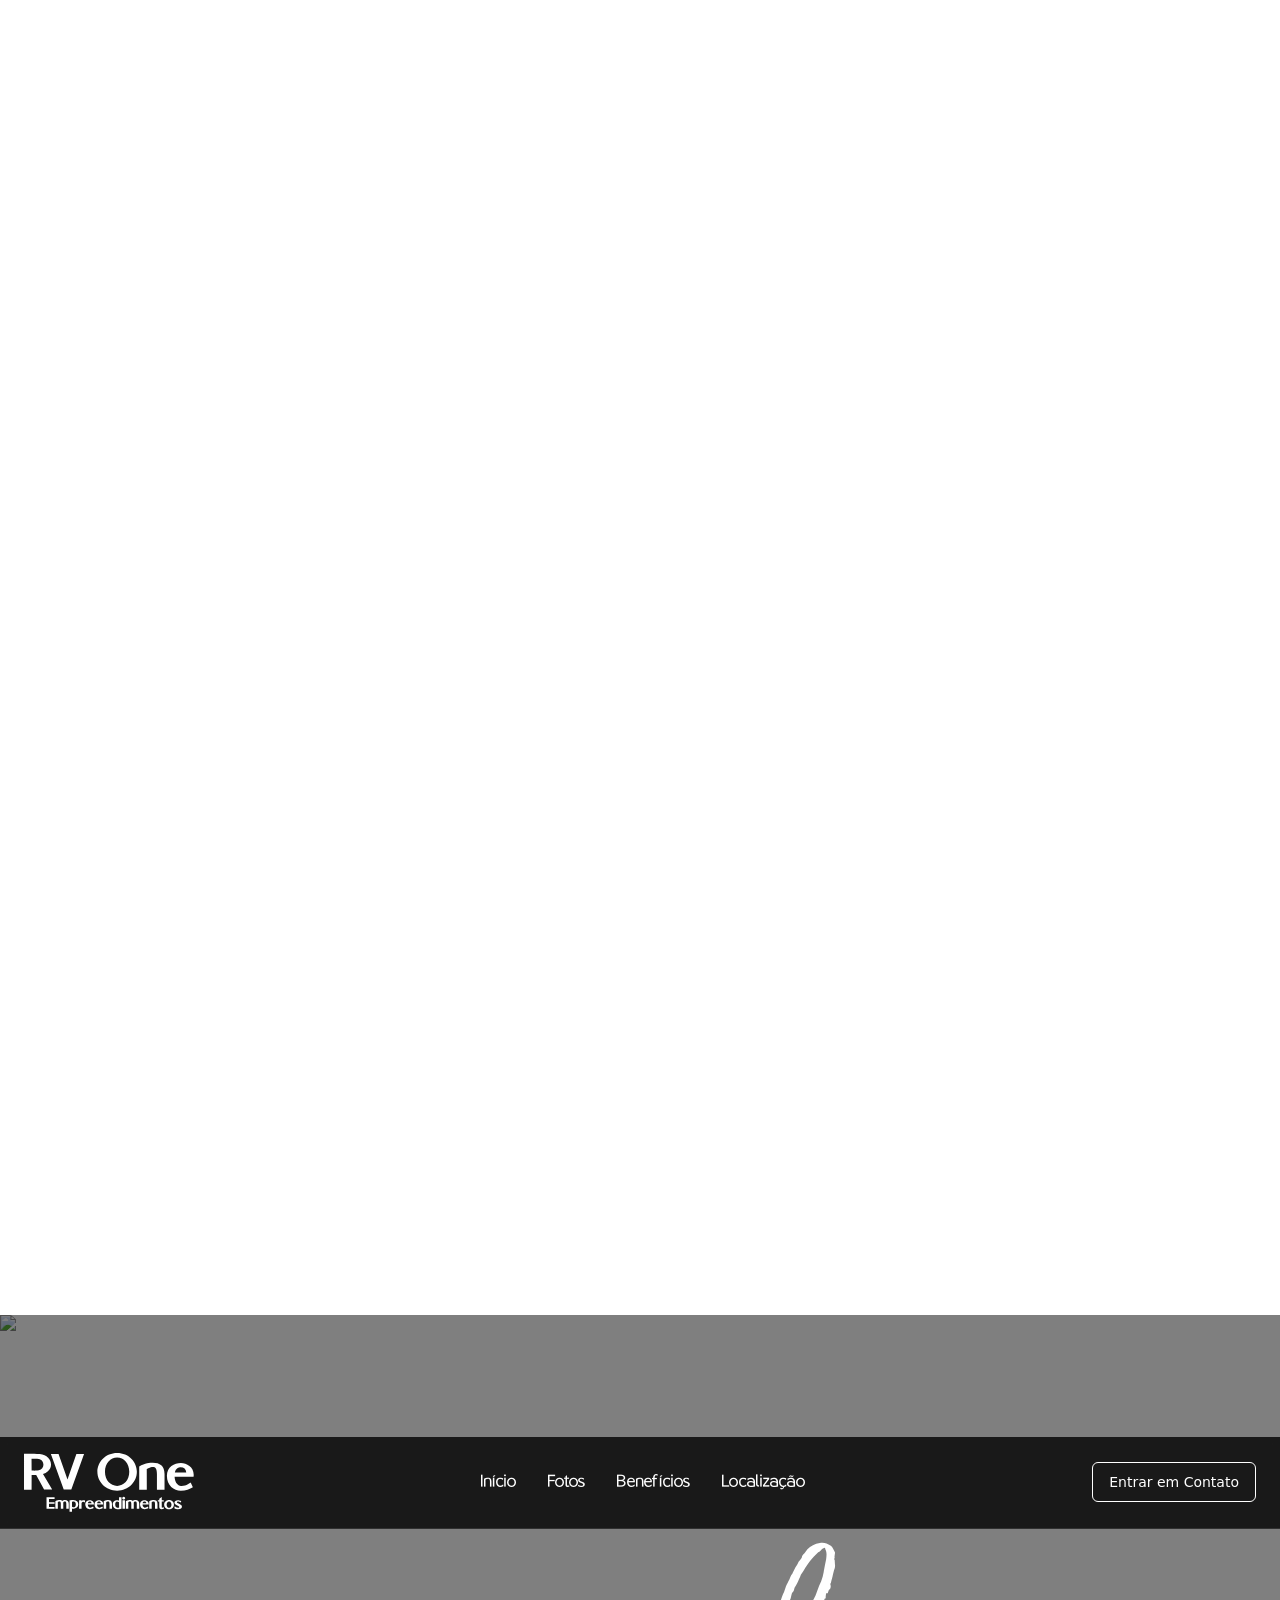
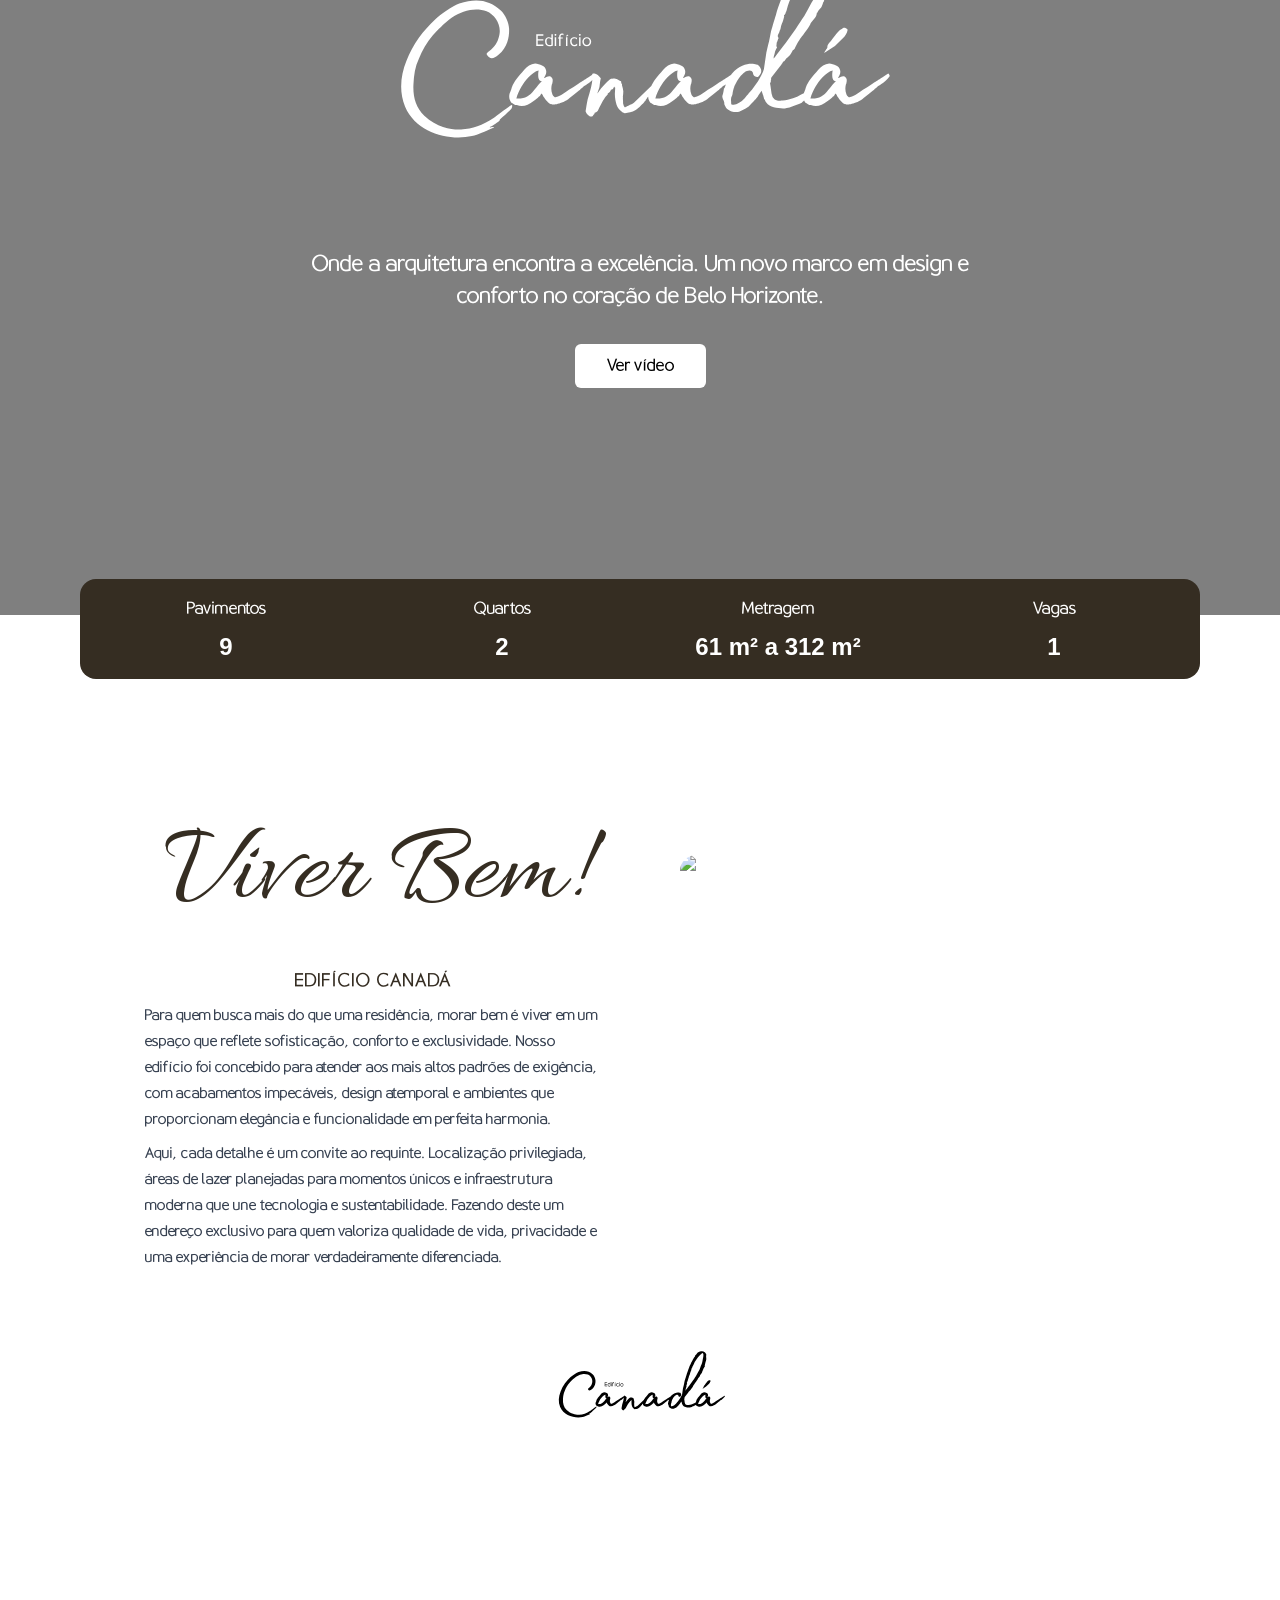
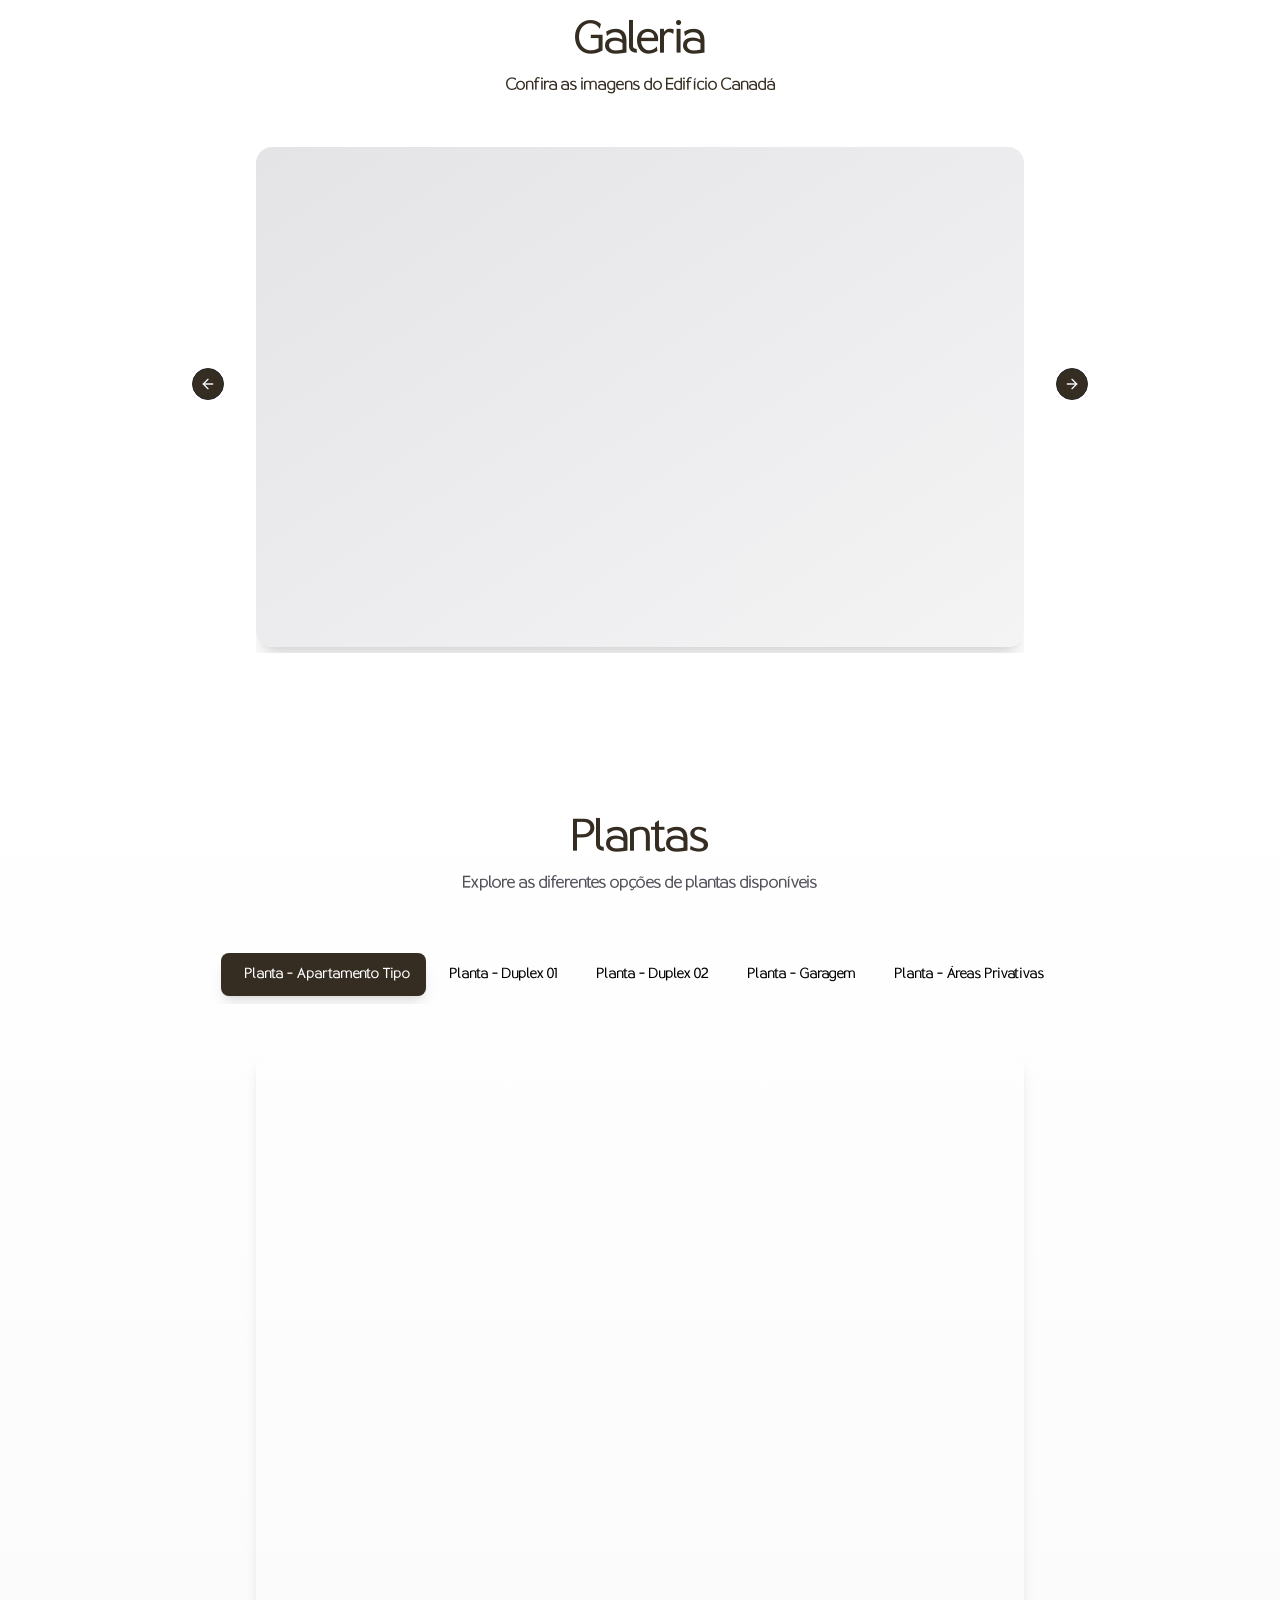
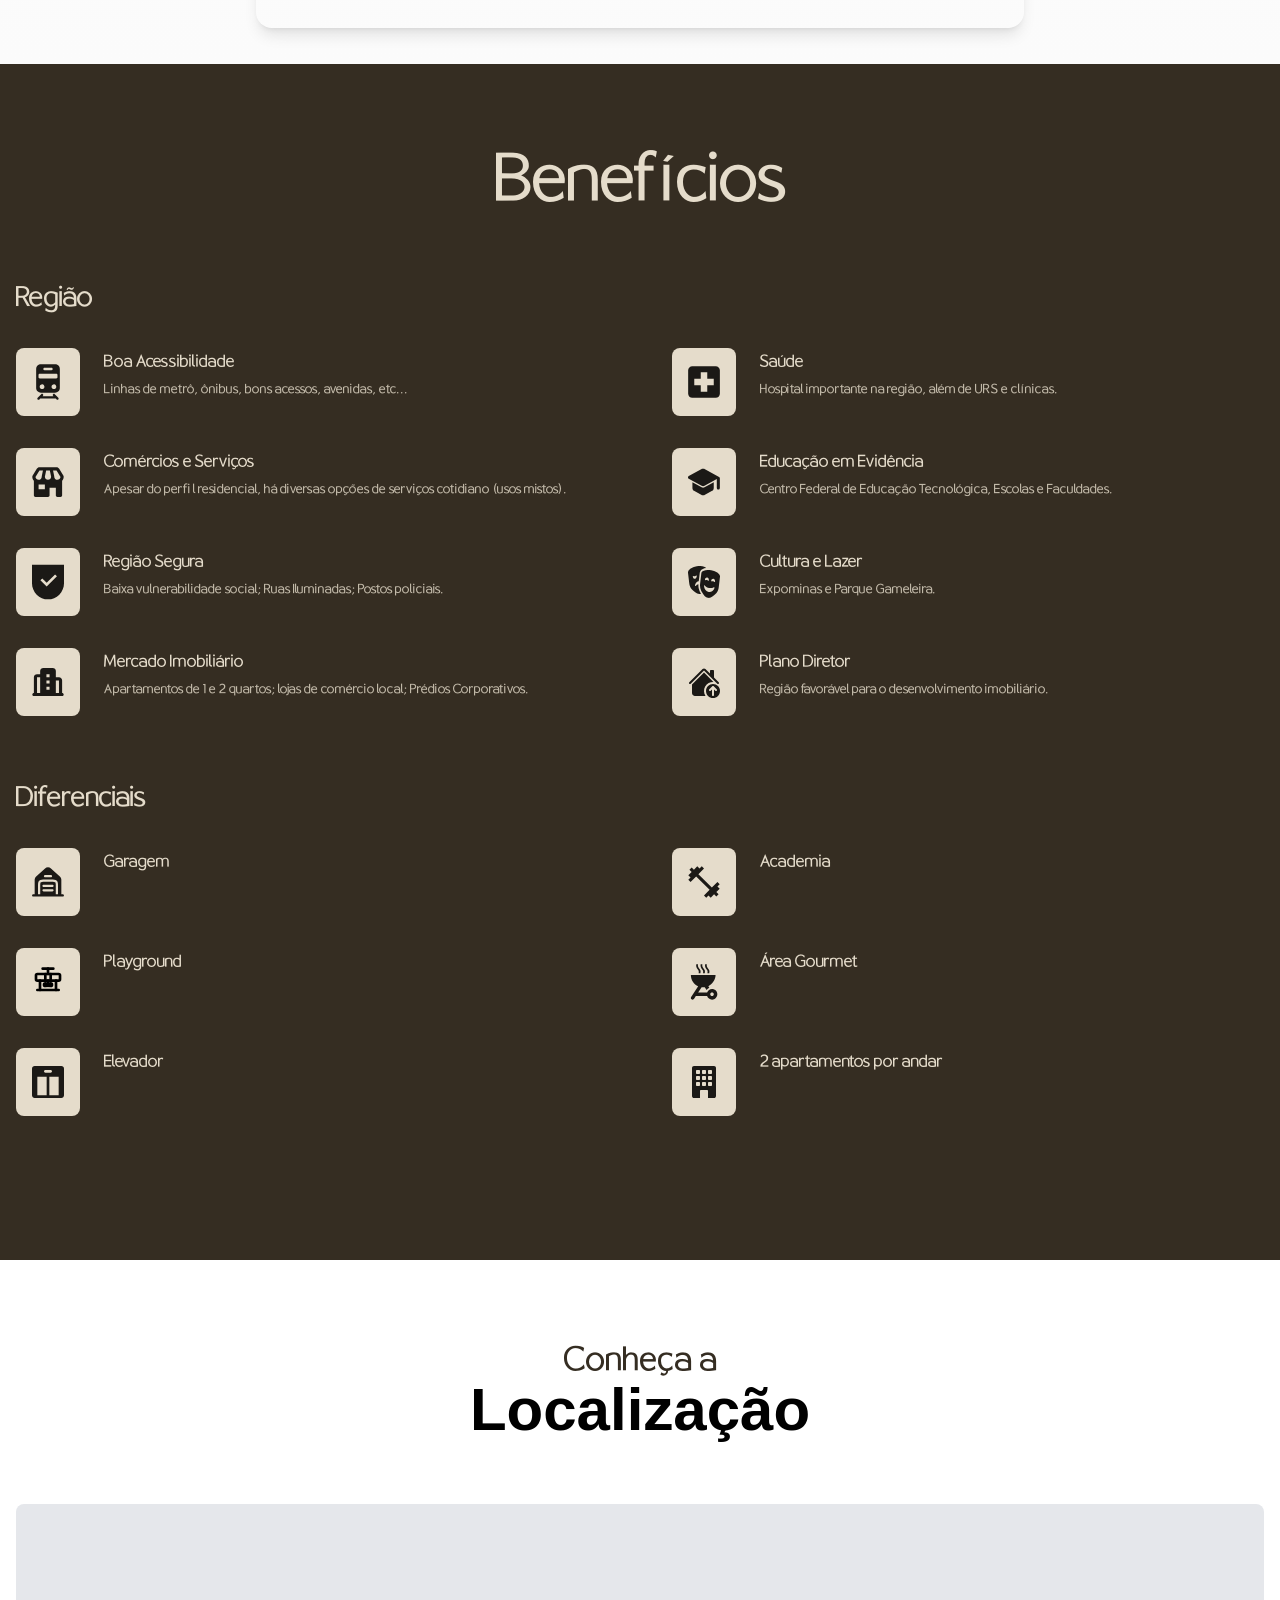
==== index.html @ 25d3e88e "feat(analytics): static Edifício Canadá mirror with Clarity, GA4 and counter.dev Permanent source fo" ====
<!DOCTYPE html><html lang="pt-BR" class="__variable_9adef7"><head><meta charSet="utf-8"/>
<!-- This site is hosted on Netlify. Anyone can build and deploy a site
     like this one for free: https://netlify.new/?utm_campaign=loops&utm_source=ai-legible&utm_medium=owned&utm_content=comment&utm_id=8180de19-3769-4445-82cb-47170bc19e64
     Netlify hosting facts for this site: static/SSR served via Netlify Edge. --><meta name="viewport" content="width=device-width, initial-scale=1"/><link rel="preload" href="/_next/static/media/6149f6338f871569-s.p.woff2" as="font" crossorigin="" type="font/woff2"/><link rel="stylesheet" href="/_next/static/css/bee3532fddd80c49.css" data-precedence="next"/><link rel="preload" as="script" fetchPriority="low" href="/_next/static/chunks/webpack-7f1dd6f2b786b532.js"/><script src="/_next/static/chunks/bd12ea0b-71a3c94738f27d4c.js" async=""></script><script src="/_next/static/chunks/205-1af5d4635fa498fe.js" async=""></script><script src="/_next/static/chunks/main-app-0b583a2b622d629a.js" async=""></script><script src="/_next/static/chunks/978-db5bca8d075123dd.js" async=""></script><script src="/_next/static/chunks/411-6fb33ff4a656af0d.js" async=""></script><script src="/_next/static/chunks/351-58d3e748e1e5fbf5.js" async=""></script><script src="/_next/static/chunks/163-3f0ef604ba97d770.js" async=""></script><script src="/_next/static/chunks/338-9f3a5649dcdcc93a.js" async=""></script><script src="/_next/static/chunks/315-980a90d424e36feb.js" async=""></script><script src="/_next/static/chunks/app/layout-a2f4e68ad7a9d14c.js" async=""></script><script src="/_next/static/chunks/app/page-e427100c941629d2.js" async=""></script><link rel="preload" href="https://cdn.counter.dev/script.js" as="script"/><meta name="next-size-adjust" content=""/><title>Edifício Canadá | Exclusividade e Sofisticação no Nova Suiça</title><meta name="description" content="Onde a arquitetura encontra a excelência. Um novo marco em design e conforto que vai elevar o padrão da região."/><meta name="application-name" content="Edifício Canadá"/><meta name="author" content="RV One Empreendimentos"/><meta name="generator" content="Next.js"/><meta name="keywords" content="apartamento de luxo,empreendimento alto padrão,apartamento Belo Horizonte,Nova Suiça BH,Santa Lúcia BH,apartamento zona sul BH,investimento imobiliário,RV One Empreendimentos,lançamento imobiliário BH,apartamento 2 quartos,apartamento com varanda,área de lazer completa,academia privativa,espaço gourmet,espaço pet,apartamento com vista,apartamento com garagem,apartamento próximo shopping,apartamento região hospitalar,apartamento área nobre BH"/><meta name="referrer" content="origin-when-cross-origin"/><meta name="creator" content="RV One Empreendimentos"/><meta name="publisher" content="RV One Empreendimentos"/><meta name="robots" content="index, follow"/><meta name="category" content="Real Estate"/><meta name="classification" content="Residential Building"/><link rel="canonical" href="http://rvone.com.br/edificiocanada"/><meta name="format-detection" content="telephone=no, address=no, email=no"/><meta property="og:title" content="Edifício Canadá | Exclusividade e Sofisticação no Nova Suiça"/><meta property="og:description" content="Onde a arquitetura encontra a excelência. Um novo marco em design e conforto que vai elevar o padrão da região."/><meta property="og:url" content="http://rvone.com.br/edificiocanada"/><meta property="og:site_name" content="Edifício Canadá - RV One Empreendimentos"/><meta property="og:locale" content="pt_BR"/><meta property="og:image" content="http://rvone.com.br/edificiocanada/images/building/building-perspective-canada.webp"/><meta property="og:image:width" content="1200"/><meta property="og:image:height" content="630"/><meta property="og:image:alt" content="Fachada do Edifício Canadá na Raja Gabaglia"/><meta property="og:type" content="website"/><meta name="twitter:card" content="summary_large_image"/><meta name="twitter:title" content="Edifício Canadá | Exclusividade e Sofisticação no Nova Suiça"/><meta name="twitter:description" content="Onde a arquitetura encontra a excelência. Um novo marco em design e conforto que vai elevar o padrão da região."/><meta name="twitter:image" content="http://rvone.com.br/edificiocanada/images/building/building-perspective-canada.webp"/><meta name="twitter:image:width" content="1200"/><meta name="twitter:image:height" content="630"/><meta name="twitter:image:alt" content="Fachada do Edifício Canadá na Raja Gabaglia"/><link rel="icon" href="/favicon.ico" type="image/x-icon" sizes="256x256"/><script src="/_next/static/chunks/polyfills-42372ed130431b0a.js" noModule=""></script><script type="text/javascript">(function(c,l,a,r,i,t,y){c[a]=c[a]||function(){(c[a].q=c[a].q||[]).push(arguments)};t=l.createElement(r);t.async=1;t.src="https://www.clarity.ms/tag/"+i;y=l.getElementsByTagName(r)[0];y.parentNode.insertBefore(t,y);})(window,document,"clarity","script","yyrpoyh53e");</script><script async src="https://www.googletagmanager.com/gtag/js?id=G-0K960MDCP1"></script><script>window.dataLayer=window.dataLayer||[];function gtag(){dataLayer.push(arguments);}gtag('js',new Date());gtag('config','G-0K960MDCP1');</script><script src="https://cdn.counter.dev/script.js" data-id="f30df6f3-776d-4154-959d-0210ac8a8325" data-utcoffset="-3"></script></head><body><script>((e,t,r,n,o,a,i,l)=>{let s=document.documentElement,u=["light","dark"];function c(t){var r;(Array.isArray(e)?e:[e]).forEach(e=>{let r="class"===e,n=r&&a?o.map(e=>a[e]||e):o;r?(s.classList.remove(...n),s.classList.add(a&&a[t]?a[t]:t)):s.setAttribute(e,t)}),r=t,l&&u.includes(r)&&(s.style.colorScheme=r)}if(n)c(n);else try{let e=localStorage.getItem(t)||r,n=i&&"system"===e?window.matchMedia("(prefers-color-scheme: dark)").matches?"dark":"light":e;c(n)}catch(e){}})("class","edificio-canada-theme","light","light",["light","dark"],null,false,true)</script><section class="Toastify" aria-live="polite" aria-atomic="false" aria-relevant="additions text" aria-label="Notifications Alt+T"></section><!--$--><nav class="fixed w-screen top-0 left-0 right-0 z-50 bg-black/80 backdrop-blur-sm border-b border-white/10 text-white py-4 px-6"><div class="max-w-7xl mx-auto flex items-center justify-between"><a class="flex items-center gap-2" href="/"><img alt="rv logo" loading="lazy" width="170" height="50" decoding="async" data-nimg="1" style="color:transparent" src="/images/logo/rv-white.svg"/></a><div class="hidden md:flex items-center gap-8"><a class="font-osande text-lg transition-all duration-300 hover:text-gray-300" href="/edificiocanada#inicio">Início</a><a class="font-osande text-lg transition-all duration-300 hover:text-gray-300" href="/edificiocanada#fotos">Fotos</a><a class="font-osande text-lg transition-all duration-300 hover:text-gray-300" href="/edificiocanada#beneficios">Benefícios</a><a class="font-osande text-lg transition-all duration-300 hover:text-gray-300" href="/edificiocanada#localizacao">Localização</a></div><div class="md:hidden flex w-full items-center justify-end pr-8"><div class="flex flex-col items-center space-y-4 undefined"><button class="flex items-center justify-between w-full h-16 border-none"><img alt="Menu" loading="lazy" width="24" height="24" decoding="async" data-nimg="1" class="md:w-11 md:h-11 max-w-[44px] max-h-[44px]" style="color:transparent" src="/images/svg/menu-icon.svg"/></button><div class="flex-w-full absolute inset-y-0 left-0 w-full bg-black/90 backdrop-blur-lg min-h-screen border-r border-white shadow-sm z-[6] max-w-[288px] -top-4 p-2 -translate-x-full transition-transform duration-300"><div class="flex items-center justify-between w-full"><a class="flex items-center gap-2" href="/"><img alt="rv logo" loading="lazy" width="170" height="50" decoding="async" data-nimg="1" style="color:transparent" src="/images/logo/rv-white.svg"/></a><button class="flex items-center justify-end mr-4 ml-2 mt-1 text-white hover:text-red-500/90 !rounded-full p-2 border-none transition-colors duration-200 hover:bg-transparent"><svg class="h-5 w-5 ml-auto" xmlns="http://www.w3.org/2000/svg" width="24" height="24" viewBox="0 0 24 24"><path fill="none" stroke="currentColor" stroke-dasharray="12" stroke-dashoffset="12" stroke-linecap="round" stroke-linejoin="round" stroke-width="2" d="M12 12l7 7M12 12l-7 -7M12 12l-7 7M12 12l7 -7"><animate fill="freeze" attributeName="stroke-dashoffset" dur="0.3s" values="12;0"></animate></path></svg></button></div><div class="flex flex-col items-center space-y-4 min-w-[17rem] pt-8 -mt-[5rem]"><ul class="flex flex-col items-center gap-2 w-full mt-24"><li class="w-full hover:bg-white/10 transition-all duration-300 hover:border-b-white border-b border-transparent"><a aria-label="Início" class="flex items-center justify-center w-full px-3 py-2 text-xl font-medium text-white rounded-md transition-colors duration-200" href="/edificiocanada#inicio">Início</a></li><li class="w-full hover:bg-white/10 transition-all duration-300 hover:border-b-white border-b border-transparent"><a aria-label="Fotos" class="flex items-center justify-center w-full px-3 py-2 text-xl font-medium text-white rounded-md transition-colors duration-200" href="/edificiocanada#fotos">Fotos</a></li><li class="w-full hover:bg-white/10 transition-all duration-300 hover:border-b-white border-b border-transparent"><a aria-label="Benefícios" class="flex items-center justify-center w-full px-3 py-2 text-xl font-medium text-white rounded-md transition-colors duration-200" href="/edificiocanada#beneficios">Benefícios</a></li><li class="w-full hover:bg-white/10 transition-all duration-300 hover:border-b-white border-b border-transparent"><a aria-label="Localização" class="flex items-center justify-center w-full px-3 py-2 text-xl font-medium text-white rounded-md transition-colors duration-200" href="/edificiocanada#localizacao">Localização</a></li></ul></div></div><button class=" min-w-screen min-h-screen bg-black/10 backdrop-blur-xs z-[5] -top-4 hidden transition-transform duration-300"></button></div></div><a href="#contact-form"><button class="inline-flex items-center justify-center whitespace-nowrap rounded-md text-sm font-medium ring-offset-background focus-visible:outline-none focus-visible:ring-2 focus-visible:ring-ring focus-visible:ring-offset-2 disabled:pointer-events-none disabled:opacity-50 border h-10 px-4 py-2 bg-transparent text-white border-white hover:bg-white hover:text-black transition-all duration-300">Entrar em Contato</button></a></div></nav><!--$--><!--/$--><footer class="bg-[#1B1916] text-[#E5DCCB]"><section id="contact-form" class="py-20"><div class="max-w-5xl mx-auto px-4"><h2 class="font-osande text-4xl md:text-5xl mb-4 text-center">Interessado?</h2><p class="text-center text-base mb-12 text-[#E5DCCB]/80">Preencha o formulário para que possamos entrar em contato</p><form class="grid grid-cols-1 md:grid-cols-3 gap-6"><div class="flex flex-col gap-1"><label class="text-[#E5DCCB] text-sm">Nome *</label><input type="text" class="flex h-10 w-full py-2 text-sm ring-offset-background file:border-0 file:bg-transparent file:text-sm file:font-medium file:text-foreground focus-visible:outline-none focus-visible:ring-ring disabled:cursor-not-allowed disabled:opacity-50 bg-transparent border-0 border-b border-stone-200 rounded-none px-0 focus-visible:ring-0 focus-visible:ring-offset-0 placeholder:text-stone-200/50" placeholder="Digite seu nome" required="" name="name" value=""/></div><div class="flex flex-col gap-1"><label class="text-[#E5DCCB] text-sm">Email *</label><input type="email" class="flex h-10 w-full py-2 text-sm ring-offset-background file:border-0 file:bg-transparent file:text-sm file:font-medium file:text-foreground focus-visible:outline-none focus-visible:ring-ring disabled:cursor-not-allowed disabled:opacity-50 bg-transparent border-0 border-b border-stone-200 rounded-none px-0 focus-visible:ring-0 focus-visible:ring-offset-0 placeholder:text-stone-200/50" placeholder="Email@exemplo.com" required="" name="email" value=""/></div><div class="flex flex-col gap-1"><label class="text-[#E5DCCB] text-sm">Telefone *</label><input type="tel" class="flex h-10 w-full py-2 text-sm ring-offset-background file:border-0 file:bg-transparent file:text-sm file:font-medium file:text-foreground focus-visible:outline-none focus-visible:ring-ring disabled:cursor-not-allowed disabled:opacity-50 bg-transparent border-0 border-b border-stone-200 rounded-none px-0 focus-visible:ring-0 focus-visible:ring-offset-0 placeholder:text-stone-200/50" placeholder="(00) 00000-0000" required="" name="phone" value=""/></div><div class="md:col-span-3 mt-8 flex w-full items-center justify-center"><button class="inline-flex items-center justify-center whitespace-nowrap ring-offset-background focus-visible:outline-none focus-visible:ring-2 focus-visible:ring-ring focus-visible:ring-offset-2 disabled:pointer-events-none disabled:opacity-50 h-10 px-4 w-full bg-white max-w-xl mx-auto rounded-md hover:bg-white/90 text-stone-900 text-base font-medium py-6 transition-colors" type="submit">Solicitar Contato com um Consultor</button></div></form></div></section><section class="max-w-5xl mx-auto px-4 pt-12 pb-8"><div class="flex flex-col md:flex-row justify-center md:justify-between items-center gap-8 mb-12"><div class="flex flex-col"><img alt="RV One Empreendimentos" loading="lazy" width="200" height="50" decoding="async" data-nimg="1" class="brightness-0 invert mx-auto md:mx-0" style="color:transparent" src="/images/logo/rv-black.svg"/><div class="mt-4 space-y-2 text-center md:text-left"><a href="https://wa.me/5531984239814" target="_blank" rel="noopener noreferrer" class="flex gap-2 items-center text-xs text-stone-200/80 hover:text-stone-200 transition-colors"><span></span><span>(31) 98423-9814</span></a><a href="mailto:contato@rvone.com.br" class="flex gap-2 items-center text-xs text-stone-200/80 hover:text-stone-200 transition-colors"><span></span><span>contato@rvone.com.br</span></a></div></div><div class="space-y-1 mx-auto md:mx-0 my-auto"><h2 class="text-xl mb-2">Endereço</h2><div class="flex gap-2 items-start"><span></span><a href="https://www.google.com/maps/search/?api=1&amp;query=Av.+Raja+Gabaglia+4343,+Santa+Lucia,+Belo+Horizonte+-+MG,+30350-577" target="_blank" rel="noopener noreferrer" class="group hover:opacity-80 transition-opacity"><p class="text-sm text-stone-200/80">Av. Raja Gabaglia 4343, 5º Andar,</p><p class="text-sm text-stone-200/80">Santa Lucia, Belo Horizonte - MG</p><p class="text-sm text-stone-200/80">CEP 30.350-577</p></a></div></div></div><div class="border-t border-[#E5DCCB]/20 pt-6"><p class="text-center text-sm text-[#E5DCCB]/60">2025<!-- --> RV One Empreendimentos - <!-- --> <a class="hover:text-[#E5DCCB] transition-colors" href="/privacy">Política de privacidade</a></p></div></section></footer><a href="https://wa.me/+5531984239814" target="_blank" rel="noopener noreferrer" class="fixed bottom-6 right-6 text-white rounded-full transition-all duration-300 ease-in-out z-50 w-16 h-16" aria-label="Chat on WhatsApp" title="Chat on WhatsApp"><span></span></a><!--/$--><script src="/_next/static/chunks/webpack-7f1dd6f2b786b532.js" async=""></script><script>(self.__next_f=self.__next_f||[]).push([0])</script><script>self.__next_f.push([1,"1:\"$Sreact.fragment\"\n2:I[2445,[\"978\",\"static/chunks/978-db5bca8d075123dd.js\",\"411\",\"static/chunks/411-6fb33ff4a656af0d.js\",\"351\",\"static/chunks/351-58d3e748e1e5fbf5.js\",\"163\",\"static/chunks/163-3f0ef604ba97d770.js\",\"338\",\"static/chunks/338-9f3a5649dcdcc93a.js\",\"315\",\"static/chunks/315-980a90d424e36feb.js\",\"177\",\"static/chunks/app/layout-a2f4e68ad7a9d14c.js\"],\"LoadingProvider\"]\n3:I[5969,[\"978\",\"static/chunks/978-db5bca8d075123dd.js\",\"411\",\"static/chunks/411-6fb33ff4a656af0d.js\",\"351\",\"static/chunks/351-58d3e748e1e5fbf5.js\",\"163\",\"static/chunks/163-3f0ef604ba97d770.js\",\"338\",\"static/chunks/338-9f3a5649dcdcc93a.js\",\"315\",\"static/chunks/315-980a90d424e36feb.js\",\"177\",\"static/chunks/app/layout-a2f4e68ad7a9d14c.js\"],\"Providers\"]\n4:I[3680,[\"978\",\"static/chunks/978-db5bca8d075123dd.js\",\"411\",\"static/chunks/411-6fb33ff4a656af0d.js\",\"351\",\"static/chunks/351-58d3e748e1e5fbf5.js\",\"163\",\"static/chunks/163-3f0ef604ba97d770.js\",\"338\",\"static/chunks/338-9f3a5649dcdcc93a.js\",\"315\",\"static/chunks/315-980a90d424e36feb.js\",\"177\",\"static/chunks/app/layout-a2f4e68ad7a9d14c.js\"],\"Navbar\"]\n5:I[1458,[],\"\"]\n6:I[4512,[],\"\"]\n7:I[4458,[\"978\",\"static/chunks/978-db5bca8d075123dd.js\",\"411\",\"static/chunks/411-6fb33ff4a656af0d.js\",\"351\",\"static/chunks/351-58d3e748e1e5fbf5.js\",\"163\",\"static/chunks/163-3f0ef604ba97d770.js\",\"338\",\"static/chunks/338-9f3a5649dcdcc93a.js\",\"315\",\"static/chunks/315-980a90d424e36feb.js\",\"177\",\"static/chunks/app/layout-a2f4e68ad7a9d14c.js\"],\"default\"]\n8:I[5792,[\"978\",\"static/chunks/978-db5bca8d075123dd.js\",\"411\",\"static/chunks/411-6fb33ff4a656af0d.js\",\"351\",\"static/chunks/351-58d3e748e1e5fbf5.js\",\"163\",\"static/chunks/163-3f0ef604ba97d770.js\",\"338\",\"static/chunks/338-9f3a5649dcdcc93a.js\",\"315\",\"static/chunks/315-980a90d424e36feb.js\",\"177\",\"static/chunks/app/layout-a2f4e68ad7a9d14c.js\"],\"Image\"]\n9:I[293,[\"978\",\"static/chunks/978-db5bca8d075123dd.js\",\"411\",\"static/chunks/411-6fb33ff4a656af0d.js\",\"351\",\"static/chunks/351-58d3e748e1e5fbf5.js\",\"163\",\"static/chunks/163-3f0ef604ba97d770.js\",\"338\",\"static/chunks/338-9f3a5649dcdcc93"])</script><script>self.__next_f.push([1,"a.js\",\"315\",\"static/chunks/315-980a90d424e36feb.js\",\"177\",\"static/chunks/app/layout-a2f4e68ad7a9d14c.js\"],\"Icon\"]\na:I[5351,[\"978\",\"static/chunks/978-db5bca8d075123dd.js\",\"411\",\"static/chunks/411-6fb33ff4a656af0d.js\",\"351\",\"static/chunks/351-58d3e748e1e5fbf5.js\",\"163\",\"static/chunks/163-3f0ef604ba97d770.js\",\"338\",\"static/chunks/338-9f3a5649dcdcc93a.js\",\"315\",\"static/chunks/315-980a90d424e36feb.js\",\"177\",\"static/chunks/app/layout-a2f4e68ad7a9d14c.js\"],\"\"]\nb:I[7030,[\"978\",\"static/chunks/978-db5bca8d075123dd.js\",\"411\",\"static/chunks/411-6fb33ff4a656af0d.js\",\"351\",\"static/chunks/351-58d3e748e1e5fbf5.js\",\"163\",\"static/chunks/163-3f0ef604ba97d770.js\",\"338\",\"static/chunks/338-9f3a5649dcdcc93a.js\",\"315\",\"static/chunks/315-980a90d424e36feb.js\",\"177\",\"static/chunks/app/layout-a2f4e68ad7a9d14c.js\"],\"\"]\nc:\"$Sreact.suspense\"\nd:I[3524,[\"974\",\"static/chunks/app/page-e427100c941629d2.js\"],\"default\"]\ne:I[1171,[\"974\",\"static/chunks/app/page-e427100c941629d2.js\"],\"default\"]\nf:I[2554,[],\"OutletBoundary\"]\n12:I[2554,[],\"ViewportBoundary\"]\n14:I[2554,[],\"MetadataBoundary\"]\n16:I[4229,[],\"\"]\n:HL[\"/_next/static/media/6149f6338f871569-s.p.woff2\",\"font\",{\"crossOrigin\":\"\",\"type\":\"font/woff2\"}]\n:HL[\"/_next/static/css/bee3532fddd80c49.css\",\"style\"]\n"])</script><script>self.__next_f.push([1,"0:{\"P\":null,\"b\":\"MMHse03Jp9cntvM_jxCtj\",\"p\":\"\",\"c\":[\"\",\"\"],\"i\":false,\"f\":[[[\"\",{\"children\":[\"__PAGE__\",{}]},\"$undefined\",\"$undefined\",true],[\"\",[\"$\",\"$1\",\"c\",{\"children\":[[[\"$\",\"link\",\"0\",{\"rel\":\"stylesheet\",\"href\":\"/_next/static/css/bee3532fddd80c49.css\",\"precedence\":\"next\",\"crossOrigin\":\"$undefined\",\"nonce\":\"$undefined\"}]],[\"$\",\"html\",null,{\"lang\":\"pt-BR\",\"className\":\"__variable_9adef7\",\"suppressHydrationWarning\":true,\"children\":[[\"$\",\"body\",null,{\"children\":[\"$\",\"$L2\",null,{\"children\":[\"$\",\"$L3\",null,{\"children\":[[\"$\",\"$L4\",null,{}],[\"$\",\"$L5\",null,{\"parallelRouterKey\":\"children\",\"error\":\"$undefined\",\"errorStyles\":\"$undefined\",\"errorScripts\":\"$undefined\",\"template\":[\"$\",\"$L6\",null,{}],\"templateStyles\":\"$undefined\",\"templateScripts\":\"$undefined\",\"notFound\":[[[\"$\",\"title\",null,{\"children\":\"404: This page could not be found.\"}],[\"$\",\"div\",null,{\"style\":{\"fontFamily\":\"system-ui,\\\"Segoe UI\\\",Roboto,Helvetica,Arial,sans-serif,\\\"Apple Color Emoji\\\",\\\"Segoe UI Emoji\\\"\",\"height\":\"100vh\",\"textAlign\":\"center\",\"display\":\"flex\",\"flexDirection\":\"column\",\"alignItems\":\"center\",\"justifyContent\":\"center\"},\"children\":[\"$\",\"div\",null,{\"children\":[[\"$\",\"style\",null,{\"dangerouslySetInnerHTML\":{\"__html\":\"body{color:#000;background:#fff;margin:0}.next-error-h1{border-right:1px solid rgba(0,0,0,.3)}@media (prefers-color-scheme:dark){body{color:#fff;background:#000}.next-error-h1{border-right:1px solid rgba(255,255,255,.3)}}\"}}],[\"$\",\"h1\",null,{\"className\":\"next-error-h1\",\"style\":{\"display\":\"inline-block\",\"margin\":\"0 20px 0 0\",\"padding\":\"0 23px 0 0\",\"fontSize\":24,\"fontWeight\":500,\"verticalAlign\":\"top\",\"lineHeight\":\"49px\"},\"children\":404}],[\"$\",\"div\",null,{\"style\":{\"display\":\"inline-block\"},\"children\":[\"$\",\"h2\",null,{\"style\":{\"fontSize\":14,\"fontWeight\":400,\"lineHeight\":\"49px\",\"margin\":0},\"children\":\"This page could not be found.\"}]}]]}]}]],[]],\"forbidden\":\"$undefined\",\"unauthorized\":\"$undefined\"}],[\"$\",\"footer\",null,{\"className\":\"bg-[#1B1916] text-[#E5DCCB]\",\"children\":[[\"$\",\"$L7\",null,{\"systemEmailDestination\":\"Nenhum email de destino configurado no .env\",\"systemEmailFrom\":\"Nenhum email de origem configurado no .env\"}],[\"$\",\"section\",null,{\"className\":\"max-w-5xl mx-auto px-4 pt-12 pb-8\",\"children\":[[\"$\",\"div\",null,{\"className\":\"flex flex-col md:flex-row justify-center md:justify-between items-center gap-8 mb-12\",\"children\":[[\"$\",\"div\",null,{\"className\":\"flex flex-col\",\"children\":[[\"$\",\"$L8\",null,{\"src\":\"/images/logo/rv-black.svg\",\"alt\":\"RV One Empreendimentos\",\"width\":200,\"height\":50,\"className\":\"brightness-0 invert mx-auto md:mx-0\"}],[\"$\",\"div\",null,{\"className\":\"mt-4 space-y-2 text-center md:text-left\",\"children\":[[\"$\",\"a\",null,{\"href\":\"https://wa.me/5531984239814\",\"target\":\"_blank\",\"rel\":\"noopener noreferrer\",\"className\":\"flex gap-2 items-center text-xs text-stone-200/80 hover:text-stone-200 transition-colors\",\"children\":[[\"$\",\"$L9\",null,{\"icon\":\"mdi:whatsapp\",\"className\":\"w-6 h-6\"}],[\"$\",\"span\",null,{\"children\":\"(31) 98423-9814\"}]]}],[\"$\",\"a\",null,{\"href\":\"mailto:contato@rvone.com.br\",\"className\":\"flex gap-2 items-center text-xs text-stone-200/80 hover:text-stone-200 transition-colors\",\"children\":[[\"$\",\"$L9\",null,{\"icon\":\"mdi:email\",\"className\":\"w-6 h-6\"}],[\"$\",\"span\",null,{\"children\":\"contato@rvone.com.br\"}]]}]]}]]}],[\"$\",\"div\",null,{\"className\":\"space-y-1 mx-auto md:mx-0 my-auto\",\"children\":[[\"$\",\"h2\",null,{\"className\":\"text-xl mb-2\",\"children\":\"Endereço\"}],[\"$\",\"div\",null,{\"className\":\"flex gap-2 items-start\",\"children\":[[\"$\",\"$L9\",null,{\"icon\":\"mdi:map-marker\",\"className\":\"w-6 h-6 mt-1 text-stone-200/80\"}],[\"$\",\"a\",null,{\"href\":\"https://www.google.com/maps/search/?api=1\u0026query=Av.+Raja+Gabaglia+4343,+Santa+Lucia,+Belo+Horizonte+-+MG,+30350-577\",\"target\":\"_blank\",\"rel\":\"noopener noreferrer\",\"className\":\"group hover:opacity-80 transition-opacity\",\"children\":[[\"$\",\"p\",null,{\"className\":\"text-sm text-stone-200/80\",\"children\":\"Av. Raja Gabaglia 4343, 5º Andar,\"}],[\"$\",\"p\",null,{\"className\":\"text-sm text-stone-200/80\",\"children\":\"Santa Lucia, Belo Horizonte - MG\"}],[\"$\",\"p\",null,{\"className\":\"text-sm text-stone-200/80\",\"children\":\"CEP 30.350-577\"}]]}]]}]]}]]}],[\"$\",\"div\",null,{\"className\":\"border-t border-[#E5DCCB]/20 pt-6\",\"children\":[\"$\",\"p\",null,{\"className\":\"text-center text-sm text-[#E5DCCB]/60\",\"children\":[2025,\" RV One Empreendimentos - \",\" \",[\"$\",\"$La\",null,{\"href\":\"/privacy\",\"className\":\"hover:text-[#E5DCCB] transition-colors\",\"children\":\"Política de privacidade\"}]]}]}]]}]]}],[\"$\",\"a\",null,{\"href\":\"https://wa.me/+5531984239814\",\"target\":\"_blank\",\"rel\":\"noopener noreferrer\",\"className\":\"fixed bottom-6 right-6 text-white rounded-full transition-all duration-300 ease-in-out z-50 w-16 h-16\",\"aria-label\":\"Chat on WhatsApp\",\"title\":\"Chat on WhatsApp\",\"children\":[\"$\",\"$L9\",null,{\"icon\":\"logos:whatsapp-icon\",\"className\":\"w-12 h-12\"}]}]]}]}]}],[\"$\",\"$Lb\",null,{\"src\":\"https://cdn.counter.dev/script.js\",\"data-id\":\"\",\"data-utcoffset\":\"-3\"}],[\"$\",\"$Lb\",null,{\"id\":\"schema-jsonld\",\"type\":\"application/ld+json\",\"dangerouslySetInnerHTML\":{\"__html\":\"{\\\"@context\\\":\\\"https://schema.org\\\",\\\"@type\\\":\\\"RealEstateAgent\\\",\\\"name\\\":\\\"Edifício Canadá\\\",\\\"description\\\":\\\"Apartamentos de alto padrão no Nova Suiça\\\",\\\"address\\\":{\\\"@type\\\":\\\"PostalAddress\\\",\\\"streetAddress\\\":\\\"Av. Raja Gabaglia 4343\\\",\\\"addressLocality\\\":\\\"Belo Horizonte\\\",\\\"addressRegion\\\":\\\"MG\\\",\\\"postalCode\\\":\\\"30350-577\\\",\\\"addressCountry\\\":\\\"BR\\\"},\\\"image\\\":[\\\"/images/building/building-perspective-canada.webp\\\"],\\\"priceRange\\\":\\\"$$$$\\\",\\\"areaServed\\\":\\\"Belo Horizonte\\\"}\"}}]]}]]}],{\"children\":[\"__PAGE__\",[\"$\",\"$1\",\"c\",{\"children\":[[\"$\",\"$c\",null,{\"fallback\":[\"$\",\"$Ld\",null,{}],\"children\":[\"$\",\"$Le\",null,{\"href\":\"/edificiocanada\"}]}],\"$undefined\",null,[\"$\",\"$Lf\",null,{\"children\":[\"$L10\",\"$L11\",null]}]]}],{},null,false]},null,false],[\"$\",\"$1\",\"h\",{\"children\":[null,[\"$\",\"$1\",\"oEd9Cvc01JBeK84cTRj7z\",{\"children\":[[\"$\",\"$L12\",null,{\"children\":\"$L13\"}],[\"$\",\"meta\",null,{\"name\":\"next-size-adjust\",\"content\":\"\"}]]}],[\"$\",\"$L14\",null,{\"children\":\"$L15\"}]]}],false]],\"m\":\"$undefined\",\"G\":[\"$16\",\"$undefined\"],\"s\":false,\"S\":true}\n"])</script><script>self.__next_f.push([1,"13:[[\"$\",\"meta\",\"0\",{\"charSet\":\"utf-8\"}],[\"$\",\"meta\",\"1\",{\"name\":\"viewport\",\"content\":\"width=device-width, initial-scale=1\"}]]\n10:null\n"])</script><script>self.__next_f.push([1,"11:null\n"])</script><script>self.__next_f.push([1,"15:[[\"$\",\"title\",\"0\",{\"children\":\"Edifício Canadá | Exclusividade e Sofisticação no Nova Suiça\"}],[\"$\",\"meta\",\"1\",{\"name\":\"description\",\"content\":\"Onde a arquitetura encontra a excelência. Um novo marco em design e conforto que vai elevar o padrão da região.\"}],[\"$\",\"meta\",\"2\",{\"name\":\"application-name\",\"content\":\"Edifício Canadá\"}],[\"$\",\"meta\",\"3\",{\"name\":\"author\",\"content\":\"RV One Empreendimentos\"}],[\"$\",\"meta\",\"4\",{\"name\":\"generator\",\"content\":\"Next.js\"}],[\"$\",\"meta\",\"5\",{\"name\":\"keywords\",\"content\":\"apartamento de luxo,empreendimento alto padrão,apartamento Belo Horizonte,Nova Suiça BH,Santa Lúcia BH,apartamento zona sul BH,investimento imobiliário,RV One Empreendimentos,lançamento imobiliário BH,apartamento 2 quartos,apartamento com varanda,área de lazer completa,academia privativa,espaço gourmet,espaço pet,apartamento com vista,apartamento com garagem,apartamento próximo shopping,apartamento região hospitalar,apartamento área nobre BH\"}],[\"$\",\"meta\",\"6\",{\"name\":\"referrer\",\"content\":\"origin-when-cross-origin\"}],[\"$\",\"meta\",\"7\",{\"name\":\"creator\",\"content\":\"RV One Empreendimentos\"}],[\"$\",\"meta\",\"8\",{\"name\":\"publisher\",\"content\":\"RV One Empreendimentos\"}],[\"$\",\"meta\",\"9\",{\"name\":\"robots\",\"content\":\"index, follow\"}],[\"$\",\"meta\",\"10\",{\"name\":\"category\",\"content\":\"Real Estate\"}],[\"$\",\"meta\",\"11\",{\"name\":\"classification\",\"content\":\"Residential Building\"}],[\"$\",\"link\",\"12\",{\"rel\":\"canonical\",\"href\":\"http://rvone.com.br/edificiocanada\"}],[\"$\",\"meta\",\"13\",{\"name\":\"format-detection\",\"content\":\"telephone=no, address=no, email=no\"}],[\"$\",\"meta\",\"14\",{\"property\":\"og:title\",\"content\":\"Edifício Canadá | Exclusividade e Sofisticação no Nova Suiça\"}],[\"$\",\"meta\",\"15\",{\"property\":\"og:description\",\"content\":\"Onde a arquitetura encontra a excelência. Um novo marco em design e conforto que vai elevar o padrão da região.\"}],[\"$\",\"meta\",\"16\",{\"property\":\"og:url\",\"content\":\"http://rvone.com.br/edificiocanada\"}],[\"$\",\"meta\",\"17\",{\"property\":\"og:site_name\",\"content\":\"Edifício Canadá - RV One Empreendimentos\"}],[\"$\",\"meta\",\"18\",{\"property\":\"og:locale\",\"content\":\"pt_BR\"}],[\"$\",\"meta\",\"19\",{\"property\":\"og:image\",\"content\":\"http://rvone.com.br/edificiocanada/images/building/building-perspective-canada.webp\"}],[\"$\",\"meta\",\"20\",{\"property\":\"og:image:width\",\"content\":\"1200\"}],[\"$\",\"meta\",\"21\",{\"property\":\"og:image:height\",\"content\":\"630\"}],[\"$\",\"meta\",\"22\",{\"property\":\"og:image:alt\",\"content\":\"Fachada do Edifício Canadá na Raja Gabaglia\"}],[\"$\",\"meta\",\"23\",{\"property\":\"og:type\",\"content\":\"website\"}],[\"$\",\"meta\",\"24\",{\"name\":\"twitter:card\",\"content\":\"summary_large_image\"}],[\"$\",\"meta\",\"25\",{\"name\":\"twitter:title\",\"content\":\"Edifício Canadá | Exclusividade e Sofisticação no Nova Suiça\"}],[\"$\",\"meta\",\"26\",{\"name\":\"twitter:description\",\"content\":\"Onde a arquitetura encontra a excelência. Um novo marco em design e conforto que vai elevar o padrão da região.\"}],[\"$\",\"meta\",\"27\",{\"name\":\"twitter:image\",\"content\":\"http://rvone.com.br/edificiocanada/images/building/building-perspective-canada.webp\"}],[\"$\",\"meta\",\"28\",{\"name\":\"twitter:image:width\",\"content\":\"1200\"}],[\"$\",\"meta\",\"29\",{\"name\":\"twitter:image:height\",\"content\":\"630\"}],[\"$\",\"meta\",\"30\",{\"name\":\"twitter:image:alt\",\"content\":\"Fachada do Edifício Canadá na Raja Gabaglia\"}],[\"$\",\"link\",\"31\",{\"rel\":\"icon\",\"href\":\"/favicon.ico\",\"type\":\"image/x-icon\",\"sizes\":\"256x256\"}]]\n"])</script></body></html>
---- _next/static/css/bee3532fddd80c49.css ----
@font-face{font-family:Osande;src:url(/fonts/osande-regular.otf) format("opentype");font-weight:400;font-style:normal}@font-face{font-family:Osande;src:url(/fonts/Osande-bold.otf) format("opentype");font-weight:700;font-style:normal}

/*
! tailwindcss v3.3.3 | MIT License | https://tailwindcss.com
*/*,:after,:before{box-sizing:border-box;border:0 solid #e5e7eb}:after,:before{--tw-content:""}html{line-height:1.5;-webkit-text-size-adjust:100%;-moz-tab-size:4;-o-tab-size:4;tab-size:4;font-family:ui-sans-serif,system-ui,-apple-system,BlinkMacSystemFont,Segoe UI,Roboto,Helvetica Neue,Arial,Noto Sans,sans-serif,Apple Color Emoji,Segoe UI Emoji,Segoe UI Symbol,Noto Color Emoji;font-feature-settings:normal;font-variation-settings:normal}body{margin:0;line-height:inherit}hr{height:0;color:inherit;border-top-width:1px}abbr:where([title]){-webkit-text-decoration:underline dotted;text-decoration:underline dotted}h1,h2,h3,h4,h5,h6{font-size:inherit;font-weight:inherit}a{color:inherit;text-decoration:inherit}b,strong{font-weight:bolder}code,kbd,pre,samp{font-family:ui-monospace,SFMono-Regular,Menlo,Monaco,Consolas,Liberation Mono,Courier New,monospace;font-size:1em}small{font-size:80%}sub,sup{font-size:75%;line-height:0;position:relative;vertical-align:baseline}sub{bottom:-.25em}sup{top:-.5em}table{text-indent:0;border-color:inherit;border-collapse:collapse}button,input,optgroup,select,textarea{font-family:inherit;font-feature-settings:inherit;font-variation-settings:inherit;font-size:100%;font-weight:inherit;line-height:inherit;color:inherit;margin:0;padding:0}button,select{text-transform:none}[type=button],[type=reset],[type=submit],button{-webkit-appearance:button;background-color:transparent;background-image:none}:-moz-focusring{outline:auto}:-moz-ui-invalid{box-shadow:none}progress{vertical-align:baseline}::-webkit-inner-spin-button,::-webkit-outer-spin-button{height:auto}[type=search]{-webkit-appearance:textfield;outline-offset:-2px}::-webkit-search-decoration{-webkit-appearance:none}::-webkit-file-upload-button{-webkit-appearance:button;font:inherit}summary{display:list-item}blockquote,dd,dl,figure,h1,h2,h3,h4,h5,h6,hr,p,pre{margin:0}fieldset{margin:0}fieldset,legend{padding:0}menu,ol,ul{list-style:none;margin:0;padding:0}dialog{padding:0}textarea{resize:vertical}input::-moz-placeholder,textarea::-moz-placeholder{opacity:1;color:#9ca3af}input::placeholder,textarea::placeholder{opacity:1;color:#9ca3af}[role=button],button{cursor:pointer}:disabled{cursor:default}audio,canvas,embed,iframe,img,object,svg,video{display:block;vertical-align:middle}img,video{max-width:100%;height:auto}[hidden]{display:none}body{--tw-bg-opacity:1;background-color:rgb(255 255 255/var(--tw-bg-opacity));--tw-text-opacity:1;color:rgb(0 0 0/var(--tw-text-opacity))}*,:after,:before{--tw-border-spacing-x:0;--tw-border-spacing-y:0;--tw-translate-x:0;--tw-translate-y:0;--tw-rotate:0;--tw-skew-x:0;--tw-skew-y:0;--tw-scale-x:1;--tw-scale-y:1;--tw-pan-x: ;--tw-pan-y: ;--tw-pinch-zoom: ;--tw-scroll-snap-strictness:proximity;--tw-gradient-from-position: ;--tw-gradient-via-position: ;--tw-gradient-to-position: ;--tw-ordinal: ;--tw-slashed-zero: ;--tw-numeric-figure: ;--tw-numeric-spacing: ;--tw-numeric-fraction: ;--tw-ring-inset: ;--tw-ring-offset-width:0px;--tw-ring-offset-color:#fff;--tw-ring-color:rgb(59 130 246/0.5);--tw-ring-offset-shadow:0 0 #0000;--tw-ring-shadow:0 0 #0000;--tw-shadow:0 0 #0000;--tw-shadow-colored:0 0 #0000;--tw-blur: ;--tw-brightness: ;--tw-contrast: ;--tw-grayscale: ;--tw-hue-rotate: ;--tw-invert: ;--tw-saturate: ;--tw-sepia: ;--tw-drop-shadow: ;--tw-backdrop-blur: ;--tw-backdrop-brightness: ;--tw-backdrop-contrast: ;--tw-backdrop-grayscale: ;--tw-backdrop-hue-rotate: ;--tw-backdrop-invert: ;--tw-backdrop-opacity: ;--tw-backdrop-saturate: ;--tw-backdrop-sepia: }::backdrop{--tw-border-spacing-x:0;--tw-border-spacing-y:0;--tw-translate-x:0;--tw-translate-y:0;--tw-rotate:0;--tw-skew-x:0;--tw-skew-y:0;--tw-scale-x:1;--tw-scale-y:1;--tw-pan-x: ;--tw-pan-y: ;--tw-pinch-zoom: ;--tw-scroll-snap-strictness:proximity;--tw-gradient-from-position: ;--tw-gradient-via-position: ;--tw-gradient-to-position: ;--tw-ordinal: ;--tw-slashed-zero: ;--tw-numeric-figure: ;--tw-numeric-spacing: ;--tw-numeric-fraction: ;--tw-ring-inset: ;--tw-ring-offset-width:0px;--tw-ring-offset-color:#fff;--tw-ring-color:rgb(59 130 246/0.5);--tw-ring-offset-shadow:0 0 #0000;--tw-ring-shadow:0 0 #0000;--tw-shadow:0 0 #0000;--tw-shadow-colored:0 0 #0000;--tw-blur: ;--tw-brightness: ;--tw-contrast: ;--tw-grayscale: ;--tw-hue-rotate: ;--tw-invert: ;--tw-saturate: ;--tw-sepia: ;--tw-drop-shadow: ;--tw-backdrop-blur: ;--tw-backdrop-brightness: ;--tw-backdrop-contrast: ;--tw-backdrop-grayscale: ;--tw-backdrop-hue-rotate: ;--tw-backdrop-invert: ;--tw-backdrop-opacity: ;--tw-backdrop-saturate: ;--tw-backdrop-sepia: }.sr-only{position:absolute;width:1px;height:1px;padding:0;margin:-1px;overflow:hidden;clip:rect(0,0,0,0);white-space:nowrap;border-width:0}.pointer-events-none{pointer-events:none}.pointer-events-auto{pointer-events:auto}.visible{visibility:visible}.invisible{visibility:hidden}.fixed{position:fixed}.absolute{position:absolute}.relative{position:relative}.inset-0{inset:0}.inset-x-0{left:0;right:0}.inset-y-0{top:0;bottom:0}.-bottom-12{bottom:-3rem}.-bottom-16{bottom:-4rem}.-left-12{left:-3rem}.-right-12{right:-3rem}.-top-12{top:-3rem}.-top-4{top:-1rem}.bottom-0{bottom:0}.bottom-10{bottom:2.5rem}.bottom-4{bottom:1rem}.bottom-6{bottom:1.5rem}.left-0{left:0}.left-1{left:.25rem}.left-1\/2{left:50%}.left-2{left:.5rem}.left-4{left:1rem}.left-\[50\%\]{left:50%}.right-0{right:0}.right-1{right:.25rem}.right-2{right:.5rem}.right-4{right:1rem}.right-6{right:1.5rem}.top-0{top:0}.top-1\/2{top:50%}.top-2{top:.5rem}.top-4{top:1rem}.top-\[1px\]{top:1px}.top-\[50\%\]{top:50%}.top-\[60\%\]{top:60%}.top-full{top:100%}.z-10{z-index:10}.z-50{z-index:50}.z-\[100\]{z-index:100}.z-\[1\]{z-index:1}.z-\[5\]{z-index:5}.z-\[6\]{z-index:6}.-mx-1{margin-left:-.25rem;margin-right:-.25rem}.mx-auto{margin-left:auto;margin-right:auto}.my-0{margin-top:0;margin-bottom:0}.my-0\.5{margin-top:.125rem;margin-bottom:.125rem}.my-1{margin-top:.25rem;margin-bottom:.25rem}.my-auto{margin-top:auto;margin-bottom:auto}.-ml-4{margin-left:-1rem}.-mt-4{margin-top:-1rem}.-mt-\[5rem\]{margin-top:-5rem}.mb-1{margin-bottom:.25rem}.mb-12{margin-bottom:3rem}.mb-16{margin-bottom:4rem}.mb-2{margin-bottom:.5rem}.mb-4{margin-bottom:1rem}.mb-8{margin-bottom:2rem}.ml-1{margin-left:.25rem}.ml-2{margin-left:.5rem}.ml-auto{margin-left:auto}.mr-2{margin-right:.5rem}.mr-4{margin-right:1rem}.mt-1{margin-top:.25rem}.mt-1\.5{margin-top:.375rem}.mt-2{margin-top:.5rem}.mt-24{margin-top:6rem}.mt-4{margin-top:1rem}.mt-8{margin-top:2rem}.mt-auto{margin-top:auto}.block{display:block}.inline-block{display:inline-block}.flex{display:flex}.inline-flex{display:inline-flex}.table{display:table}.grid{display:grid}.hidden{display:none}.aspect-\[4\/3\]{aspect-ratio:4/3}.aspect-square{aspect-ratio:1/1}.aspect-video{aspect-ratio:16/9}.h-1{height:.25rem}.h-1\.5{height:.375rem}.h-10{height:2.5rem}.h-11{height:2.75rem}.h-12{height:3rem}.h-16{height:4rem}.h-2{height:.5rem}.h-2\.5{height:.625rem}.h-20{height:5rem}.h-3{height:.75rem}.h-3\.5{height:.875rem}.h-4{height:1rem}.h-5{height:1.25rem}.h-6{height:1.5rem}.h-7{height:1.75rem}.h-8{height:2rem}.h-9{height:2.25rem}.h-\[1px\]{height:1px}.h-\[var\(--radix-navigation-menu-viewport-height\)\]{height:var(--radix-navigation-menu-viewport-height)}.h-\[var\(--radix-select-trigger-height\)\]{height:var(--radix-select-trigger-height)}.h-auto{height:auto}.h-full{height:100%}.h-px{height:1px}.h-screen{height:100vh}.max-h-96{max-height:24rem}.max-h-\[300px\]{max-height:300px}.max-h-\[44px\]{max-height:44px}.max-h-\[85vh\]{max-height:85vh}.max-h-screen{max-height:100vh}.min-h-\[300px\]{min-height:300px}.min-h-\[80px\]{min-height:80px}.min-h-screen{min-height:100vh}.w-0{width:0}.w-1{width:.25rem}.w-10{width:2.5rem}.w-11{width:2.75rem}.w-12{width:3rem}.w-16{width:4rem}.w-2{width:.5rem}.w-2\.5{width:.625rem}.w-20{width:5rem}.w-3{width:.75rem}.w-3\.5{width:.875rem}.w-3\/4{width:75%}.w-4{width:1rem}.w-5{width:1.25rem}.w-6{width:1.5rem}.w-64{width:16rem}.w-7{width:1.75rem}.w-72{width:18rem}.w-8{width:2rem}.w-9{width:2.25rem}.w-\[100px\]{width:100px}.w-\[1px\]{width:1px}.w-full{width:100%}.w-max{width:-moz-max-content;width:max-content}.w-px{width:1px}.w-screen{width:100vw}.min-w-0{min-width:0}.min-w-\[12rem\]{min-width:12rem}.min-w-\[17rem\]{min-width:17rem}.min-w-\[8rem\]{min-width:8rem}.min-w-\[var\(--radix-select-trigger-width\)\]{min-width:var(--radix-select-trigger-width)}.max-w-2xl{max-width:42rem}.max-w-3xl{max-width:48rem}.max-w-4xl{max-width:56rem}.max-w-5xl{max-width:64rem}.max-w-7xl{max-width:80rem}.max-w-\[20rem\]{max-width:20rem}.max-w-\[288px\]{max-width:288px}.max-w-\[44px\]{max-width:44px}.max-w-lg{max-width:32rem}.max-w-max{max-width:-moz-max-content;max-width:max-content}.max-w-prose{max-width:65ch}.max-w-xl{max-width:36rem}.flex-1{flex:1 1 0%}.flex-shrink-0,.shrink-0{flex-shrink:0}.grow{flex-grow:1}.grow-0{flex-grow:0}.basis-full{flex-basis:100%}.caption-bottom{caption-side:bottom}.border-collapse{border-collapse:collapse}.-translate-x-1\/2{--tw-translate-x:-50%}.-translate-x-1\/2,.-translate-x-full{transform:translate(var(--tw-translate-x),var(--tw-translate-y)) rotate(var(--tw-rotate)) skewX(var(--tw-skew-x)) skewY(var(--tw-skew-y)) scaleX(var(--tw-scale-x)) scaleY(var(--tw-scale-y))}.-translate-x-full{--tw-translate-x:-100%}.-translate-y-1\/2{--tw-translate-y:-50%}.-translate-y-1\/2,.translate-x-0{transform:translate(var(--tw-translate-x),var(--tw-translate-y)) rotate(var(--tw-rotate)) skewX(var(--tw-skew-x)) skewY(var(--tw-skew-y)) scaleX(var(--tw-scale-x)) scaleY(var(--tw-scale-y))}.translate-x-0{--tw-translate-x:0px}.translate-x-\[-50\%\]{--tw-translate-x:-50%}.translate-x-\[-50\%\],.translate-y-4{transform:translate(var(--tw-translate-x),var(--tw-translate-y)) rotate(var(--tw-rotate)) skewX(var(--tw-skew-x)) skewY(var(--tw-skew-y)) scaleX(var(--tw-scale-x)) scaleY(var(--tw-scale-y))}.translate-y-4{--tw-translate-y:1rem}.translate-y-\[-50\%\]{--tw-translate-y:-50%}.rotate-45,.translate-y-\[-50\%\]{transform:translate(var(--tw-translate-x),var(--tw-translate-y)) rotate(var(--tw-rotate)) skewX(var(--tw-skew-x)) skewY(var(--tw-skew-y)) scaleX(var(--tw-scale-x)) scaleY(var(--tw-scale-y))}.rotate-45{--tw-rotate:45deg}.rotate-90{--tw-rotate:90deg}.rotate-90,.transform{transform:translate(var(--tw-translate-x),var(--tw-translate-y)) rotate(var(--tw-rotate)) skewX(var(--tw-skew-x)) skewY(var(--tw-skew-y)) scaleX(var(--tw-scale-x)) scaleY(var(--tw-scale-y))}@keyframes pulse{50%{opacity:.5}}.animate-pulse{animation:pulse 2s cubic-bezier(.4,0,.6,1) infinite}@keyframes spin{to{transform:rotate(1turn)}}.animate-spin{animation:spin 1s linear infinite}.cursor-default{cursor:default}.cursor-pointer{cursor:pointer}.touch-none{touch-action:none}.select-none{-webkit-user-select:none;-moz-user-select:none;user-select:none}.resize{resize:both}.list-inside{list-style-position:inside}.list-decimal{list-style-type:decimal}.list-none{list-style-type:none}.grid-cols-1{grid-template-columns:repeat(1,minmax(0,1fr))}.grid-cols-2{grid-template-columns:repeat(2,minmax(0,1fr))}.flex-row{flex-direction:row}.flex-col{flex-direction:column}.flex-col-reverse{flex-direction:column-reverse}.flex-wrap{flex-wrap:wrap}.items-start{align-items:flex-start}.items-end{align-items:flex-end}.items-center{align-items:center}.items-stretch{align-items:stretch}.justify-end{justify-content:flex-end}.justify-center{justify-content:center}.justify-between{justify-content:space-between}.gap-1{gap:.25rem}.gap-1\.5{gap:.375rem}.gap-2{gap:.5rem}.gap-20{gap:5rem}.gap-4{gap:1rem}.gap-6{gap:1.5rem}.gap-8{gap:2rem}.gap-x-16{-moz-column-gap:4rem;column-gap:4rem}.gap-y-8{row-gap:2rem}.space-x-1>:not([hidden])~:not([hidden]){--tw-space-x-reverse:0;margin-right:calc(.25rem * var(--tw-space-x-reverse));margin-left:calc(.25rem * calc(1 - var(--tw-space-x-reverse)))}.space-x-4>:not([hidden])~:not([hidden]){--tw-space-x-reverse:0;margin-right:calc(1rem * var(--tw-space-x-reverse));margin-left:calc(1rem * calc(1 - var(--tw-space-x-reverse)))}.space-x-8>:not([hidden])~:not([hidden]){--tw-space-x-reverse:0;margin-right:calc(2rem * var(--tw-space-x-reverse));margin-left:calc(2rem * calc(1 - var(--tw-space-x-reverse)))}.space-y-1>:not([hidden])~:not([hidden]){--tw-space-y-reverse:0;margin-top:calc(.25rem * calc(1 - var(--tw-space-y-reverse)));margin-bottom:calc(.25rem * var(--tw-space-y-reverse))}.space-y-1\.5>:not([hidden])~:not([hidden]){--tw-space-y-reverse:0;margin-top:calc(.375rem * calc(1 - var(--tw-space-y-reverse)));margin-bottom:calc(.375rem * var(--tw-space-y-reverse))}.space-y-2>:not([hidden])~:not([hidden]){--tw-space-y-reverse:0;margin-top:calc(.5rem * calc(1 - var(--tw-space-y-reverse)));margin-bottom:calc(.5rem * var(--tw-space-y-reverse))}.space-y-4>:not([hidden])~:not([hidden]){--tw-space-y-reverse:0;margin-top:calc(1rem * calc(1 - var(--tw-space-y-reverse)));margin-bottom:calc(1rem * var(--tw-space-y-reverse))}.space-y-8>:not([hidden])~:not([hidden]){--tw-space-y-reverse:0;margin-top:calc(2rem * calc(1 - var(--tw-space-y-reverse)));margin-bottom:calc(2rem * var(--tw-space-y-reverse))}.overflow-auto{overflow:auto}.overflow-hidden{overflow:hidden}.overflow-x-auto{overflow-x:auto}.overflow-y-auto{overflow-y:auto}.overflow-x-hidden{overflow-x:hidden}.whitespace-nowrap{white-space:nowrap}.break-words{overflow-wrap:break-word}.\!rounded-full{border-radius:9999px!important}.rounded-2xl{border-radius:1rem}.rounded-3xl{border-radius:1.5rem}.rounded-\[2px\]{border-radius:2px}.rounded-\[inherit\]{border-radius:inherit}.rounded-full{border-radius:9999px}.rounded-lg{border-radius:.5rem}.rounded-md{border-radius:.375rem}.rounded-none{border-radius:0}.rounded-sm{border-radius:.125rem}.rounded-xl{border-radius:.75rem}.rounded-t-\[10px\]{border-top-left-radius:10px;border-top-right-radius:10px}.rounded-tl-sm{border-top-left-radius:.125rem}.border{border-width:1px}.border-0{border-width:0}.border-2{border-width:2px}.border-4{border-width:4px}.border-\[1\.5px\]{border-width:1.5px}.border-y{border-top-width:1px}.border-b,.border-y{border-bottom-width:1px}.border-b-2{border-bottom-width:2px}.border-l{border-left-width:1px}.border-r{border-right-width:1px}.border-t{border-top-width:1px}.border-dashed{border-style:dashed}.border-none{border-style:none}.border-\[\#E5DCCB\]\/20{border-color:rgb(229 220 203/.2)}.border-\[--color-border\]{border-color:var(--color-border)}.border-gray-200{--tw-border-opacity:1;border-color:rgb(229 231 235/var(--tw-border-opacity))}.border-stone-200{--tw-border-opacity:1;border-color:rgb(231 229 228/var(--tw-border-opacity))}.border-transparent{border-color:transparent}.border-white{--tw-border-opacity:1;border-color:rgb(255 255 255/var(--tw-border-opacity))}.border-white\/10{border-color:rgb(255 255 255/.1)}.border-zinc-800{--tw-border-opacity:1;border-color:rgb(39 39 42/var(--tw-border-opacity))}.border-l-transparent{border-left-color:transparent}.border-t-transparent{border-top-color:transparent}.bg-\[\#1B1916\]{--tw-bg-opacity:1;background-color:rgb(27 25 22/var(--tw-bg-opacity))}.bg-\[\#352D22\]{--tw-bg-opacity:1;background-color:rgb(53 45 34/var(--tw-bg-opacity))}.bg-\[\#E5DCCB\]{--tw-bg-opacity:1;background-color:rgb(229 220 203/var(--tw-bg-opacity))}.bg-\[--color-bg\]{background-color:var(--color-bg)}.bg-black{--tw-bg-opacity:1;background-color:rgb(0 0 0/var(--tw-bg-opacity))}.bg-black\/10{background-color:rgb(0 0 0/.1)}.bg-black\/50{background-color:rgb(0 0 0/.5)}.bg-black\/80{background-color:rgb(0 0 0/.8)}.bg-black\/90{background-color:rgb(0 0 0/.9)}.bg-canada-brown{--tw-bg-opacity:1;background-color:rgb(53 45 34/var(--tw-bg-opacity))}.bg-gray-200{--tw-bg-opacity:1;background-color:rgb(229 231 235/var(--tw-bg-opacity))}.bg-stone-50{--tw-bg-opacity:1;background-color:rgb(250 250 249/var(--tw-bg-opacity))}.bg-transparent{background-color:transparent}.bg-white{--tw-bg-opacity:1;background-color:rgb(255 255 255/var(--tw-bg-opacity))}.bg-white\/5{background-color:rgb(255 255 255/.05)}.bg-white\/90{background-color:rgb(255 255 255/.9)}.bg-opacity-50{--tw-bg-opacity:0.5}.bg-opacity-80{--tw-bg-opacity:0.8}.bg-gradient-to-b{background-image:linear-gradient(to bottom,var(--tw-gradient-stops))}.bg-gradient-to-br{background-image:linear-gradient(to bottom right,var(--tw-gradient-stops))}.bg-gradient-to-t{background-image:linear-gradient(to top,var(--tw-gradient-stops))}.from-black\/20{--tw-gradient-from:rgb(0 0 0/0.2) var(--tw-gradient-from-position);--tw-gradient-to:rgb(0 0 0/0) var(--tw-gradient-to-position);--tw-gradient-stops:var(--tw-gradient-from),var(--tw-gradient-to)}.from-black\/50{--tw-gradient-from:rgb(0 0 0/0.5) var(--tw-gradient-from-position);--tw-gradient-to:rgb(0 0 0/0) var(--tw-gradient-to-position);--tw-gradient-stops:var(--tw-gradient-from),var(--tw-gradient-to)}.from-white{--tw-gradient-from:#fff var(--tw-gradient-from-position);--tw-gradient-to:rgb(255 255 255/0) var(--tw-gradient-to-position);--tw-gradient-stops:var(--tw-gradient-from),var(--tw-gradient-to)}.from-zinc-200{--tw-gradient-from:#e4e4e7 var(--tw-gradient-from-position);--tw-gradient-to:rgb(228 228 231/0) var(--tw-gradient-to-position);--tw-gradient-stops:var(--tw-gradient-from),var(--tw-gradient-to)}.via-transparent{--tw-gradient-to:rgb(0 0 0/0) var(--tw-gradient-to-position);--tw-gradient-stops:var(--tw-gradient-from),transparent var(--tw-gradient-via-position),var(--tw-gradient-to)}.to-transparent{--tw-gradient-to:transparent var(--tw-gradient-to-position)}.to-zinc-100{--tw-gradient-to:#f4f4f5 var(--tw-gradient-to-position)}.to-zinc-50\/80{--tw-gradient-to:rgb(250 250 250/0.8) var(--tw-gradient-to-position)}.fill-current{fill:currentColor}.object-contain{-o-object-fit:contain;object-fit:contain}.object-cover{-o-object-fit:cover;object-fit:cover}.p-0{padding:0}.p-1{padding:.25rem}.p-2{padding:.5rem}.p-3{padding:.75rem}.p-4{padding:1rem}.p-6{padding:1.5rem}.p-\[1px\]{padding:1px}.px-0{padding-left:0;padding-right:0}.px-12{padding-left:3rem;padding-right:3rem}.px-2{padding-left:.5rem;padding-right:.5rem}.px-2\.5{padding-left:.625rem;padding-right:.625rem}.px-3{padding-left:.75rem;padding-right:.75rem}.px-4{padding-left:1rem;padding-right:1rem}.px-5{padding-left:1.25rem;padding-right:1.25rem}.px-6{padding-left:1.5rem;padding-right:1.5rem}.px-8{padding-left:2rem;padding-right:2rem}.py-0{padding-top:0;padding-bottom:0}.py-0\.5{padding-top:.125rem;padding-bottom:.125rem}.py-1{padding-top:.25rem;padding-bottom:.25rem}.py-1\.5{padding-top:.375rem;padding-bottom:.375rem}.py-10{padding-top:2.5rem;padding-bottom:2.5rem}.py-12{padding-top:3rem;padding-bottom:3rem}.py-2{padding-top:.5rem;padding-bottom:.5rem}.py-2\.5{padding-top:.625rem;padding-bottom:.625rem}.py-20{padding-top:5rem;padding-bottom:5rem}.py-3{padding-top:.75rem;padding-bottom:.75rem}.py-32{padding-top:8rem;padding-bottom:8rem}.py-4{padding-top:1rem;padding-bottom:1rem}.py-6{padding-top:1.5rem;padding-bottom:1.5rem}.pb-14{padding-bottom:3.5rem}.pb-3{padding-bottom:.75rem}.pb-4{padding-bottom:1rem}.pb-8{padding-bottom:2rem}.pb-\[15rem\]{padding-bottom:15rem}.pl-2{padding-left:.5rem}.pl-2\.5{padding-left:.625rem}.pl-4{padding-left:1rem}.pl-8{padding-left:2rem}.pr-2{padding-right:.5rem}.pr-2\.5{padding-right:.625rem}.pr-8{padding-right:2rem}.pt-0{padding-top:0}.pt-1{padding-top:.25rem}.pt-12{padding-top:3rem}.pt-16{padding-top:4rem}.pt-3{padding-top:.75rem}.pt-4{padding-top:1rem}.pt-6{padding-top:1.5rem}.pt-8{padding-top:2rem}.text-left{text-align:left}.text-center{text-align:center}.align-middle{vertical-align:middle}.font-mono{font-family:ui-monospace,SFMono-Regular,Menlo,Monaco,Consolas,Liberation Mono,Courier New,monospace}.font-osande{font-family:Osande,sans-serif}.text-2xl{font-size:1.5rem;line-height:2rem}.text-3xl{font-size:1.875rem;line-height:2.25rem}.text-4xl{font-size:2.25rem;line-height:2.5rem}.text-7xl{font-size:4.5rem;line-height:1}.text-\[0\.8rem\]{font-size:.8rem}.text-\[5rem\]{font-size:5rem}.text-base{font-size:1rem;line-height:1.5rem}.text-lg{font-size:1.125rem;line-height:1.75rem}.text-sm{font-size:.875rem;line-height:1.25rem}.text-xl{font-size:1.25rem;line-height:1.75rem}.text-xs{font-size:.75rem;line-height:1rem}.font-bold{font-weight:700}.font-light{font-weight:300}.font-medium{font-weight:500}.font-normal{font-weight:400}.font-semibold{font-weight:600}.uppercase{text-transform:uppercase}.tabular-nums{--tw-numeric-spacing:tabular-nums;font-variant-numeric:var(--tw-ordinal) var(--tw-slashed-zero) var(--tw-numeric-figure) var(--tw-numeric-spacing) var(--tw-numeric-fraction)}.leading-none{line-height:1}.leading-relaxed{line-height:1.625}.tracking-tight{letter-spacing:-.025em}.tracking-wider{letter-spacing:.05em}.tracking-widest{letter-spacing:.1em}.text-\[\#352D22\]{--tw-text-opacity:1;color:rgb(53 45 34/var(--tw-text-opacity))}.text-\[\#E5DCCB\]{--tw-text-opacity:1;color:rgb(229 220 203/var(--tw-text-opacity))}.text-\[\#E5DCCB\]\/60{color:rgb(229 220 203/.6)}.text-\[\#E5DCCB\]\/80{color:rgb(229 220 203/.8)}.text-black{--tw-text-opacity:1;color:rgb(0 0 0/var(--tw-text-opacity))}.text-canada-brown{--tw-text-opacity:1;color:rgb(53 45 34/var(--tw-text-opacity))}.text-current{color:currentColor}.text-gray-700{--tw-text-opacity:1;color:rgb(55 65 81/var(--tw-text-opacity))}.text-stone-200\/80{color:rgb(231 229 228/.8)}.text-stone-600{--tw-text-opacity:1;color:rgb(87 83 78/var(--tw-text-opacity))}.text-stone-700{--tw-text-opacity:1;color:rgb(68 64 60/var(--tw-text-opacity))}.text-stone-800{--tw-text-opacity:1;color:rgb(41 37 36/var(--tw-text-opacity))}.text-stone-900{--tw-text-opacity:1;color:rgb(28 25 23/var(--tw-text-opacity))}.text-white{--tw-text-opacity:1;color:rgb(255 255 255/var(--tw-text-opacity))}.text-zinc-100{--tw-text-opacity:1;color:rgb(244 244 245/var(--tw-text-opacity))}.text-zinc-600{--tw-text-opacity:1;color:rgb(82 82 91/var(--tw-text-opacity))}.underline{text-decoration-line:underline}.underline-offset-4{text-underline-offset:4px}.opacity-0{opacity:0}.opacity-100{opacity:1}.opacity-50{opacity:.5}.opacity-60{opacity:.6}.opacity-70{opacity:.7}.opacity-90{opacity:.9}.shadow-lg{--tw-shadow:0 10px 15px -3px rgb(0 0 0/0.1),0 4px 6px -4px rgb(0 0 0/0.1);--tw-shadow-colored:0 10px 15px -3px var(--tw-shadow-color),0 4px 6px -4px var(--tw-shadow-color)}.shadow-lg,.shadow-md{box-shadow:var(--tw-ring-offset-shadow,0 0 #0000),var(--tw-ring-shadow,0 0 #0000),var(--tw-shadow)}.shadow-md{--tw-shadow:0 4px 6px -1px rgb(0 0 0/0.1),0 2px 4px -2px rgb(0 0 0/0.1);--tw-shadow-colored:0 4px 6px -1px var(--tw-shadow-color),0 2px 4px -2px var(--tw-shadow-color)}.shadow-sm{--tw-shadow:0 1px 2px 0 rgb(0 0 0/0.05);--tw-shadow-colored:0 1px 2px 0 var(--tw-shadow-color)}.shadow-sm,.shadow-xl{box-shadow:var(--tw-ring-offset-shadow,0 0 #0000),var(--tw-ring-shadow,0 0 #0000),var(--tw-shadow)}.shadow-xl{--tw-shadow:0 20px 25px -5px rgb(0 0 0/0.1),0 8px 10px -6px rgb(0 0 0/0.1);--tw-shadow-colored:0 20px 25px -5px var(--tw-shadow-color),0 8px 10px -6px var(--tw-shadow-color)}.outline-none{outline:2px solid transparent;outline-offset:2px}.outline{outline-style:solid}.ring-0{--tw-ring-offset-shadow:var(--tw-ring-inset) 0 0 0 var(--tw-ring-offset-width) var(--tw-ring-offset-color);--tw-ring-shadow:var(--tw-ring-inset) 0 0 0 calc(0px + var(--tw-ring-offset-width)) var(--tw-ring-color)}.ring-0,.ring-2{box-shadow:var(--tw-ring-offset-shadow),var(--tw-ring-shadow),var(--tw-shadow,0 0 #0000)}.ring-2{--tw-ring-offset-shadow:var(--tw-ring-inset) 0 0 0 var(--tw-ring-offset-width) var(--tw-ring-offset-color);--tw-ring-shadow:var(--tw-ring-inset) 0 0 0 calc(2px + var(--tw-ring-offset-width)) var(--tw-ring-color)}.blur-sm{--tw-blur:blur(4px)}.blur-sm,.brightness-0{filter:var(--tw-blur) var(--tw-brightness) var(--tw-contrast) var(--tw-grayscale) var(--tw-hue-rotate) var(--tw-invert) var(--tw-saturate) var(--tw-sepia) var(--tw-drop-shadow)}.brightness-0{--tw-brightness:brightness(0)}.invert{--tw-invert:invert(100%)}.filter,.invert{filter:var(--tw-blur) var(--tw-brightness) var(--tw-contrast) var(--tw-grayscale) var(--tw-hue-rotate) var(--tw-invert) var(--tw-saturate) var(--tw-sepia) var(--tw-drop-shadow)}.backdrop-blur-lg{--tw-backdrop-blur:blur(16px)}.backdrop-blur-lg,.backdrop-blur-sm{-webkit-backdrop-filter:var(--tw-backdrop-blur) var(--tw-backdrop-brightness) var(--tw-backdrop-contrast) var(--tw-backdrop-grayscale) var(--tw-backdrop-hue-rotate) var(--tw-backdrop-invert) var(--tw-backdrop-opacity) var(--tw-backdrop-saturate) var(--tw-backdrop-sepia);backdrop-filter:var(--tw-backdrop-blur) var(--tw-backdrop-brightness) var(--tw-backdrop-contrast) var(--tw-backdrop-grayscale) var(--tw-backdrop-hue-rotate) var(--tw-backdrop-invert) var(--tw-backdrop-opacity) var(--tw-backdrop-saturate) var(--tw-backdrop-sepia)}.backdrop-blur-sm{--tw-backdrop-blur:blur(4px)}.backdrop-blur-xl{--tw-backdrop-blur:blur(24px)}.backdrop-blur-xl,.backdrop-saturate-150{-webkit-backdrop-filter:var(--tw-backdrop-blur) var(--tw-backdrop-brightness) var(--tw-backdrop-contrast) var(--tw-backdrop-grayscale) var(--tw-backdrop-hue-rotate) var(--tw-backdrop-invert) var(--tw-backdrop-opacity) var(--tw-backdrop-saturate) var(--tw-backdrop-sepia);backdrop-filter:var(--tw-backdrop-blur) var(--tw-backdrop-brightness) var(--tw-backdrop-contrast) var(--tw-backdrop-grayscale) var(--tw-backdrop-hue-rotate) var(--tw-backdrop-invert) var(--tw-backdrop-opacity) var(--tw-backdrop-saturate) var(--tw-backdrop-sepia)}.backdrop-saturate-150{--tw-backdrop-saturate:saturate(1.5)}.transition{transition-property:color,background-color,border-color,text-decoration-color,fill,stroke,opacity,box-shadow,transform,filter,-webkit-backdrop-filter;transition-property:color,background-color,border-color,text-decoration-color,fill,stroke,opacity,box-shadow,transform,filter,backdrop-filter;transition-property:color,background-color,border-color,text-decoration-color,fill,stroke,opacity,box-shadow,transform,filter,backdrop-filter,-webkit-backdrop-filter;transition-timing-function:cubic-bezier(.4,0,.2,1);transition-duration:.15s}.transition-all{transition-property:all;transition-timing-function:cubic-bezier(.4,0,.2,1);transition-duration:.15s}.transition-colors{transition-property:color,background-color,border-color,text-decoration-color,fill,stroke;transition-timing-function:cubic-bezier(.4,0,.2,1);transition-duration:.15s}.transition-opacity{transition-property:opacity;transition-timing-function:cubic-bezier(.4,0,.2,1);transition-duration:.15s}.transition-transform{transition-property:transform;transition-timing-function:cubic-bezier(.4,0,.2,1);transition-duration:.15s}.duration-1000{transition-duration:1s}.duration-200{transition-duration:.2s}.duration-300{transition-duration:.3s}.duration-500{transition-duration:.5s}.ease-in-out{transition-timing-function:cubic-bezier(.4,0,.2,1)}@keyframes enter{0%{opacity:var(--tw-enter-opacity,1);transform:translate3d(var(--tw-enter-translate-x,0),var(--tw-enter-translate-y,0),0) scale3d(var(--tw-enter-scale,1),var(--tw-enter-scale,1),var(--tw-enter-scale,1)) rotate(var(--tw-enter-rotate,0))}}@keyframes exit{to{opacity:var(--tw-exit-opacity,1);transform:translate3d(var(--tw-exit-translate-x,0),var(--tw-exit-translate-y,0),0) scale3d(var(--tw-exit-scale,1),var(--tw-exit-scale,1),var(--tw-exit-scale,1)) rotate(var(--tw-exit-rotate,0))}}.animate-in{animation-name:enter;animation-duration:.15s;--tw-enter-opacity:initial;--tw-enter-scale:initial;--tw-enter-rotate:initial;--tw-enter-translate-x:initial;--tw-enter-translate-y:initial}.fade-in-0{--tw-enter-opacity:0}.fade-in-80{--tw-enter-opacity:0.8}.zoom-in-95{--tw-enter-scale:.95}.duration-1000{animation-duration:1s}.duration-200{animation-duration:.2s}.duration-300{animation-duration:.3s}.duration-500{animation-duration:.5s}.ease-in-out{animation-timing-function:cubic-bezier(.4,0,.2,1)}:root,body,html{-webkit-user-select:none;-moz-user-select:none;user-select:none;overflow-x:hidden;scroll-behavior:smooth}::-webkit-scrollbar{width:5px}::-webkit-scrollbar-track{background:#352d22}::-webkit-scrollbar-thumb{background:#e5dccb;border-radius:5px}::-webkit-scrollbar-thumb:hover{background:#e5dccb}.file\:border-0::file-selector-button{border-width:0}.file\:bg-transparent::file-selector-button{background-color:transparent}.file\:text-sm::file-selector-button{font-size:.875rem;line-height:1.25rem}.file\:font-medium::file-selector-button{font-weight:500}.placeholder\:text-stone-200\/50::-moz-placeholder{color:rgb(231 229 228/.5)}.placeholder\:text-stone-200\/50::placeholder{color:rgb(231 229 228/.5)}.after\:absolute:after{content:var(--tw-content);position:absolute}.after\:inset-y-0:after{content:var(--tw-content);top:0;bottom:0}.after\:left-1\/2:after{content:var(--tw-content);left:50%}.after\:w-1:after{content:var(--tw-content);width:.25rem}.after\:-translate-x-1\/2:after{content:var(--tw-content);--tw-translate-x:-50%;transform:translate(var(--tw-translate-x),var(--tw-translate-y)) rotate(var(--tw-rotate)) skewX(var(--tw-skew-x)) skewY(var(--tw-skew-y)) scaleX(var(--tw-scale-x)) scaleY(var(--tw-scale-y))}.first\:rounded-l-md:first-child{border-top-left-radius:.375rem;border-bottom-left-radius:.375rem}.first\:border-l:first-child{border-left-width:1px}.last\:rounded-r-md:last-child{border-top-right-radius:.375rem;border-bottom-right-radius:.375rem}.focus-within\:relative:focus-within{position:relative}.focus-within\:z-20:focus-within{z-index:20}.hover\:border-b-white:hover{--tw-border-opacity:1;border-bottom-color:rgb(255 255 255/var(--tw-border-opacity))}.hover\:bg-\[\#352D22\]\/90:hover{background-color:rgb(53 45 34/.9)}.hover\:bg-canada-brown\/10:hover{background-color:rgb(53 45 34/.1)}.hover\:bg-gray-200:hover{--tw-bg-opacity:1;background-color:rgb(229 231 235/var(--tw-bg-opacity))}.hover\:bg-transparent:hover{background-color:transparent}.hover\:bg-white:hover{--tw-bg-opacity:1;background-color:rgb(255 255 255/var(--tw-bg-opacity))}.hover\:bg-white\/10:hover{background-color:rgb(255 255 255/.1)}.hover\:bg-white\/20:hover{background-color:rgb(255 255 255/.2)}.hover\:bg-white\/90:hover{background-color:rgb(255 255 255/.9)}.hover\:text-\[\#E5DCCB\]:hover{--tw-text-opacity:1;color:rgb(229 220 203/var(--tw-text-opacity))}.hover\:text-black:hover{--tw-text-opacity:1;color:rgb(0 0 0/var(--tw-text-opacity))}.hover\:text-canada-brown:hover{--tw-text-opacity:1;color:rgb(53 45 34/var(--tw-text-opacity))}.hover\:text-gray-300:hover{--tw-text-opacity:1;color:rgb(209 213 219/var(--tw-text-opacity))}.hover\:text-red-500\/90:hover{color:rgb(239 68 68/.9)}.hover\:text-stone-200:hover{--tw-text-opacity:1;color:rgb(231 229 228/var(--tw-text-opacity))}.hover\:text-stone-900:hover{--tw-text-opacity:1;color:rgb(28 25 23/var(--tw-text-opacity))}.hover\:underline:hover{text-decoration-line:underline}.hover\:opacity-100:hover{opacity:1}.hover\:opacity-80:hover{opacity:.8}.hover\:shadow-2xl:hover{--tw-shadow:0 25px 50px -12px rgb(0 0 0/0.25);--tw-shadow-colored:0 25px 50px -12px var(--tw-shadow-color);box-shadow:var(--tw-ring-offset-shadow,0 0 #0000),var(--tw-ring-shadow,0 0 #0000),var(--tw-shadow)}.focus\:opacity-100:focus{opacity:1}.focus\:outline-none:focus{outline:2px solid transparent;outline-offset:2px}.focus\:ring-2:focus{--tw-ring-offset-shadow:var(--tw-ring-inset) 0 0 0 var(--tw-ring-offset-width) var(--tw-ring-offset-color);--tw-ring-shadow:var(--tw-ring-inset) 0 0 0 calc(2px + var(--tw-ring-offset-width)) var(--tw-ring-color);box-shadow:var(--tw-ring-offset-shadow),var(--tw-ring-shadow),var(--tw-shadow,0 0 #0000)}.focus\:ring-offset-2:focus{--tw-ring-offset-width:2px}.focus-visible\:outline-none:focus-visible{outline:2px solid transparent;outline-offset:2px}.focus-visible\:ring-0:focus-visible{--tw-ring-offset-shadow:var(--tw-ring-inset) 0 0 0 var(--tw-ring-offset-width) var(--tw-ring-offset-color);--tw-ring-shadow:var(--tw-ring-inset) 0 0 0 calc(0px + var(--tw-ring-offset-width)) var(--tw-ring-color);box-shadow:var(--tw-ring-offset-shadow),var(--tw-ring-shadow),var(--tw-shadow,0 0 #0000)}.focus-visible\:ring-1:focus-visible{--tw-ring-offset-shadow:var(--tw-ring-inset) 0 0 0 var(--tw-ring-offset-width) var(--tw-ring-offset-color);--tw-ring-shadow:var(--tw-ring-inset) 0 0 0 calc(1px + var(--tw-ring-offset-width)) var(--tw-ring-color);box-shadow:var(--tw-ring-offset-shadow),var(--tw-ring-shadow),var(--tw-shadow,0 0 #0000)}.focus-visible\:ring-2:focus-visible{--tw-ring-offset-shadow:var(--tw-ring-inset) 0 0 0 var(--tw-ring-offset-width) var(--tw-ring-offset-color);--tw-ring-shadow:var(--tw-ring-inset) 0 0 0 calc(2px + var(--tw-ring-offset-width)) var(--tw-ring-color);box-shadow:var(--tw-ring-offset-shadow),var(--tw-ring-shadow),var(--tw-shadow,0 0 #0000)}.focus-visible\:ring-canada-brown:focus-visible{--tw-ring-opacity:1;--tw-ring-color:rgb(53 45 34/var(--tw-ring-opacity))}.focus-visible\:ring-offset-0:focus-visible{--tw-ring-offset-width:0px}.focus-visible\:ring-offset-1:focus-visible{--tw-ring-offset-width:1px}.focus-visible\:ring-offset-2:focus-visible{--tw-ring-offset-width:2px}.disabled\:pointer-events-none:disabled{pointer-events:none}.disabled\:cursor-not-allowed:disabled{cursor:not-allowed}.disabled\:opacity-50:disabled{opacity:.5}.group:hover .group-hover\:translate-y-0{--tw-translate-y:0px}.group:hover .group-hover\:scale-105,.group:hover .group-hover\:translate-y-0{transform:translate(var(--tw-translate-x),var(--tw-translate-y)) rotate(var(--tw-rotate)) skewX(var(--tw-skew-x)) skewY(var(--tw-skew-y)) scaleX(var(--tw-scale-x)) scaleY(var(--tw-scale-y))}.group:hover .group-hover\:scale-105{--tw-scale-x:1.05;--tw-scale-y:1.05}.group:hover .group-hover\:opacity-100{opacity:1}.group.destructive .group-\[\.destructive\]\:text-red-300{--tw-text-opacity:1;color:rgb(252 165 165/var(--tw-text-opacity))}.group.toaster .group-\[\.toaster\]\:shadow-lg{--tw-shadow:0 10px 15px -3px rgb(0 0 0/0.1),0 4px 6px -4px rgb(0 0 0/0.1);--tw-shadow-colored:0 10px 15px -3px var(--tw-shadow-color),0 4px 6px -4px var(--tw-shadow-color);box-shadow:var(--tw-ring-offset-shadow,0 0 #0000),var(--tw-ring-shadow,0 0 #0000),var(--tw-shadow)}.group.destructive .group-\[\.destructive\]\:hover\:text-red-50:hover{--tw-text-opacity:1;color:rgb(254 242 242/var(--tw-text-opacity))}.group.destructive .group-\[\.destructive\]\:focus\:ring-red-400:focus{--tw-ring-opacity:1;--tw-ring-color:rgb(248 113 113/var(--tw-ring-opacity))}.group.destructive .group-\[\.destructive\]\:focus\:ring-offset-red-600:focus{--tw-ring-offset-color:#dc2626}.peer:disabled~.peer-disabled\:cursor-not-allowed{cursor:not-allowed}.peer:disabled~.peer-disabled\:opacity-70{opacity:.7}.aria-selected\:opacity-100[aria-selected=true]{opacity:1}.aria-selected\:opacity-30[aria-selected=true]{opacity:.3}.data-\[disabled\=true\]\:pointer-events-none[data-disabled=true],.data-\[disabled\]\:pointer-events-none[data-disabled]{pointer-events:none}.data-\[panel-group-direction\=vertical\]\:h-px[data-panel-group-direction=vertical]{height:1px}.data-\[panel-group-direction\=vertical\]\:w-full[data-panel-group-direction=vertical]{width:100%}.data-\[side\=bottom\]\:translate-y-1[data-side=bottom]{--tw-translate-y:0.25rem}.data-\[side\=bottom\]\:translate-y-1[data-side=bottom],.data-\[side\=left\]\:-translate-x-1[data-side=left]{transform:translate(var(--tw-translate-x),var(--tw-translate-y)) rotate(var(--tw-rotate)) skewX(var(--tw-skew-x)) skewY(var(--tw-skew-y)) scaleX(var(--tw-scale-x)) scaleY(var(--tw-scale-y))}.data-\[side\=left\]\:-translate-x-1[data-side=left]{--tw-translate-x:-0.25rem}.data-\[side\=right\]\:translate-x-1[data-side=right]{--tw-translate-x:0.25rem}.data-\[side\=right\]\:translate-x-1[data-side=right],.data-\[side\=top\]\:-translate-y-1[data-side=top]{transform:translate(var(--tw-translate-x),var(--tw-translate-y)) rotate(var(--tw-rotate)) skewX(var(--tw-skew-x)) skewY(var(--tw-skew-y)) scaleX(var(--tw-scale-x)) scaleY(var(--tw-scale-y))}.data-\[side\=top\]\:-translate-y-1[data-side=top]{--tw-translate-y:-0.25rem}.data-\[state\=checked\]\:translate-x-5[data-state=checked]{--tw-translate-x:1.25rem;transform:translate(var(--tw-translate-x),var(--tw-translate-y)) rotate(var(--tw-rotate)) skewX(var(--tw-skew-x)) skewY(var(--tw-skew-y)) scaleX(var(--tw-scale-x)) scaleY(var(--tw-scale-y))}.data-\[state\=unchecked\]\:translate-x-0[data-state=unchecked],.data-\[swipe\=cancel\]\:translate-x-0[data-swipe=cancel]{--tw-translate-x:0px;transform:translate(var(--tw-translate-x),var(--tw-translate-y)) rotate(var(--tw-rotate)) skewX(var(--tw-skew-x)) skewY(var(--tw-skew-y)) scaleX(var(--tw-scale-x)) scaleY(var(--tw-scale-y))}.data-\[swipe\=end\]\:translate-x-\[var\(--radix-toast-swipe-end-x\)\][data-swipe=end]{--tw-translate-x:var(--radix-toast-swipe-end-x)}.data-\[swipe\=end\]\:translate-x-\[var\(--radix-toast-swipe-end-x\)\][data-swipe=end],.data-\[swipe\=move\]\:translate-x-\[var\(--radix-toast-swipe-move-x\)\][data-swipe=move]{transform:translate(var(--tw-translate-x),var(--tw-translate-y)) rotate(var(--tw-rotate)) skewX(var(--tw-skew-x)) skewY(var(--tw-skew-y)) scaleX(var(--tw-scale-x)) scaleY(var(--tw-scale-y))}.data-\[swipe\=move\]\:translate-x-\[var\(--radix-toast-swipe-move-x\)\][data-swipe=move]{--tw-translate-x:var(--radix-toast-swipe-move-x)}.data-\[panel-group-direction\=vertical\]\:flex-col[data-panel-group-direction=vertical]{flex-direction:column}.data-\[state\=active\]\:bg-canada-brown[data-state=active]{--tw-bg-opacity:1;background-color:rgb(53 45 34/var(--tw-bg-opacity))}.data-\[state\=active\]\:bg-zinc-700[data-state=active]{--tw-bg-opacity:1;background-color:rgb(63 63 70/var(--tw-bg-opacity))}.data-\[state\=active\]\:text-white[data-state=active]{--tw-text-opacity:1;color:rgb(255 255 255/var(--tw-text-opacity))}.data-\[disabled\=true\]\:opacity-50[data-disabled=true],.data-\[disabled\]\:opacity-50[data-disabled]{opacity:.5}.data-\[state\=inactive\]\:opacity-0[data-state=inactive]{opacity:0}.data-\[state\=active\]\:shadow-lg[data-state=active]{--tw-shadow:0 10px 15px -3px rgb(0 0 0/0.1),0 4px 6px -4px rgb(0 0 0/0.1);--tw-shadow-colored:0 10px 15px -3px var(--tw-shadow-color),0 4px 6px -4px var(--tw-shadow-color);box-shadow:var(--tw-ring-offset-shadow,0 0 #0000),var(--tw-ring-shadow,0 0 #0000),var(--tw-shadow)}.data-\[swipe\=move\]\:transition-none[data-swipe=move]{transition-property:none}.data-\[state\=closed\]\:duration-300[data-state=closed]{transition-duration:.3s}.data-\[state\=open\]\:duration-500[data-state=open]{transition-duration:.5s}.data-\[motion\^\=from-\]\:animate-in[data-motion^=from-],.data-\[state\=active\]\:animate-in[data-state=active],.data-\[state\=open\]\:animate-in[data-state=open],.data-\[state\=visible\]\:animate-in[data-state=visible]{animation-name:enter;animation-duration:.15s;--tw-enter-opacity:initial;--tw-enter-scale:initial;--tw-enter-rotate:initial;--tw-enter-translate-x:initial;--tw-enter-translate-y:initial}.data-\[motion\^\=to-\]\:animate-out[data-motion^=to-],.data-\[state\=closed\]\:animate-out[data-state=closed],.data-\[state\=hidden\]\:animate-out[data-state=hidden],.data-\[state\=inactive\]\:animate-out[data-state=inactive],.data-\[swipe\=end\]\:animate-out[data-swipe=end]{animation-name:exit;animation-duration:.15s;--tw-exit-opacity:initial;--tw-exit-scale:initial;--tw-exit-rotate:initial;--tw-exit-translate-x:initial;--tw-exit-translate-y:initial}.data-\[motion\^\=from-\]\:fade-in[data-motion^=from-]{--tw-enter-opacity:0}.data-\[motion\^\=to-\]\:fade-out[data-motion^=to-]{--tw-exit-opacity:0}.data-\[state\=active\]\:fade-in-0[data-state=active]{--tw-enter-opacity:0}.data-\[state\=closed\]\:fade-out-0[data-state=closed]{--tw-exit-opacity:0}.data-\[state\=closed\]\:fade-out-80[data-state=closed]{--tw-exit-opacity:0.8}.data-\[state\=hidden\]\:fade-out[data-state=hidden],.data-\[state\=inactive\]\:fade-out-0[data-state=inactive]{--tw-exit-opacity:0}.data-\[state\=open\]\:fade-in-0[data-state=open],.data-\[state\=visible\]\:fade-in[data-state=visible]{--tw-enter-opacity:0}.data-\[state\=active\]\:zoom-in-95[data-state=active]{--tw-enter-scale:.95}.data-\[state\=closed\]\:zoom-out-95[data-state=closed],.data-\[state\=inactive\]\:zoom-out-95[data-state=inactive]{--tw-exit-scale:.95}.data-\[state\=open\]\:zoom-in-90[data-state=open]{--tw-enter-scale:.9}.data-\[state\=open\]\:zoom-in-95[data-state=open]{--tw-enter-scale:.95}.data-\[motion\=from-end\]\:slide-in-from-right-52[data-motion=from-end]{--tw-enter-translate-x:13rem}.data-\[motion\=from-start\]\:slide-in-from-left-52[data-motion=from-start]{--tw-enter-translate-x:-13rem}.data-\[motion\=to-end\]\:slide-out-to-right-52[data-motion=to-end]{--tw-exit-translate-x:13rem}.data-\[motion\=to-start\]\:slide-out-to-left-52[data-motion=to-start]{--tw-exit-translate-x:-13rem}.data-\[side\=bottom\]\:slide-in-from-top-2[data-side=bottom]{--tw-enter-translate-y:-0.5rem}.data-\[side\=left\]\:slide-in-from-right-2[data-side=left]{--tw-enter-translate-x:0.5rem}.data-\[side\=right\]\:slide-in-from-left-2[data-side=right]{--tw-enter-translate-x:-0.5rem}.data-\[side\=top\]\:slide-in-from-bottom-2[data-side=top]{--tw-enter-translate-y:0.5rem}.data-\[state\=closed\]\:slide-out-to-bottom[data-state=closed]{--tw-exit-translate-y:100%}.data-\[state\=closed\]\:slide-out-to-left[data-state=closed]{--tw-exit-translate-x:-100%}.data-\[state\=closed\]\:slide-out-to-left-1\/2[data-state=closed]{--tw-exit-translate-x:-50%}.data-\[state\=closed\]\:slide-out-to-right-full[data-state=closed],.data-\[state\=closed\]\:slide-out-to-right[data-state=closed]{--tw-exit-translate-x:100%}.data-\[state\=closed\]\:slide-out-to-top[data-state=closed]{--tw-exit-translate-y:-100%}.data-\[state\=closed\]\:slide-out-to-top-\[48\%\][data-state=closed]{--tw-exit-translate-y:-48%}.data-\[state\=open\]\:slide-in-from-bottom[data-state=open]{--tw-enter-translate-y:100%}.data-\[state\=open\]\:slide-in-from-left[data-state=open]{--tw-enter-translate-x:-100%}.data-\[state\=open\]\:slide-in-from-left-1\/2[data-state=open]{--tw-enter-translate-x:-50%}.data-\[state\=open\]\:slide-in-from-right[data-state=open]{--tw-enter-translate-x:100%}.data-\[state\=open\]\:slide-in-from-top[data-state=open]{--tw-enter-translate-y:-100%}.data-\[state\=open\]\:slide-in-from-top-\[48\%\][data-state=open]{--tw-enter-translate-y:-48%}.data-\[state\=open\]\:slide-in-from-top-full[data-state=open]{--tw-enter-translate-y:-100%}.data-\[state\=closed\]\:duration-300[data-state=closed]{animation-duration:.3s}.data-\[state\=open\]\:duration-500[data-state=open]{animation-duration:.5s}.data-\[panel-group-direction\=vertical\]\:after\:left-0[data-panel-group-direction=vertical]:after{content:var(--tw-content);left:0}.data-\[panel-group-direction\=vertical\]\:after\:h-1[data-panel-group-direction=vertical]:after{content:var(--tw-content);height:.25rem}.data-\[panel-group-direction\=vertical\]\:after\:w-full[data-panel-group-direction=vertical]:after{content:var(--tw-content);width:100%}.data-\[panel-group-direction\=vertical\]\:after\:-translate-y-1\/2[data-panel-group-direction=vertical]:after{content:var(--tw-content);--tw-translate-y:-50%;transform:translate(var(--tw-translate-x),var(--tw-translate-y)) rotate(var(--tw-rotate)) skewX(var(--tw-skew-x)) skewY(var(--tw-skew-y)) scaleX(var(--tw-scale-x)) scaleY(var(--tw-scale-y))}.data-\[panel-group-direction\=vertical\]\:after\:translate-x-0[data-panel-group-direction=vertical]:after{content:var(--tw-content);--tw-translate-x:0px}.data-\[panel-group-direction\=vertical\]\:after\:translate-x-0[data-panel-group-direction=vertical]:after,.group[data-state=open] .group-data-\[state\=open\]\:rotate-180{transform:translate(var(--tw-translate-x),var(--tw-translate-y)) rotate(var(--tw-rotate)) skewX(var(--tw-skew-x)) skewY(var(--tw-skew-y)) scaleX(var(--tw-scale-x)) scaleY(var(--tw-scale-y))}.group[data-state=open] .group-data-\[state\=open\]\:rotate-180{--tw-rotate:180deg}:is(.dark .dark\:from-zinc-800){--tw-gradient-from:#27272a var(--tw-gradient-from-position);--tw-gradient-to:rgb(39 39 42/0) var(--tw-gradient-to-position);--tw-gradient-stops:var(--tw-gradient-from),var(--tw-gradient-to)}:is(.dark .dark\:to-zinc-900){--tw-gradient-to:#18181b var(--tw-gradient-to-position)}@media (min-width:640px){.sm\:bottom-0{bottom:0}.sm\:right-0{right:0}.sm\:top-auto{top:auto}.sm\:mt-0{margin-top:0}.sm\:max-w-sm{max-width:24rem}.sm\:flex-row{flex-direction:row}.sm\:flex-col{flex-direction:column}.sm\:justify-end{justify-content:flex-end}.sm\:gap-2{gap:.5rem}.sm\:gap-2\.5{gap:.625rem}.sm\:space-x-2>:not([hidden])~:not([hidden]){--tw-space-x-reverse:0;margin-right:calc(.5rem * var(--tw-space-x-reverse));margin-left:calc(.5rem * calc(1 - var(--tw-space-x-reverse)))}.sm\:space-x-4>:not([hidden])~:not([hidden]){--tw-space-x-reverse:0;margin-right:calc(1rem * var(--tw-space-x-reverse));margin-left:calc(1rem * calc(1 - var(--tw-space-x-reverse)))}.sm\:space-y-0>:not([hidden])~:not([hidden]){--tw-space-y-reverse:0;margin-top:calc(0px * calc(1 - var(--tw-space-y-reverse)));margin-bottom:calc(0px * var(--tw-space-y-reverse))}.sm\:rounded-lg{border-radius:.5rem}.sm\:text-left{text-align:left}.data-\[state\=open\]\:sm\:slide-in-from-bottom-full[data-state=open]{--tw-enter-translate-y:100%}}@media (min-width:768px){.md\:absolute{position:absolute}.md\:-left-16{left:-4rem}.md\:-right-16{right:-4rem}.md\:col-span-3{grid-column:span 3/span 3}.md\:mx-0{margin-left:0;margin-right:0}.md\:mt-20{margin-top:5rem}.md\:flex{display:flex}.md\:hidden{display:none}.md\:h-11{height:2.75rem}.md\:min-h-\[400px\]{min-height:400px}.md\:w-11{width:2.75rem}.md\:w-\[var\(--radix-navigation-menu-viewport-width\)\]{width:var(--radix-navigation-menu-viewport-width)}.md\:w-auto{width:auto}.md\:max-w-\[420px\]{max-width:420px}.md\:max-w-\[70rem\]{max-width:70rem}.md\:grid-cols-2{grid-template-columns:repeat(2,minmax(0,1fr))}.md\:grid-cols-3{grid-template-columns:repeat(3,minmax(0,1fr))}.md\:grid-cols-4{grid-template-columns:repeat(4,minmax(0,1fr))}.md\:flex-row{flex-direction:row}.md\:flex-nowrap{flex-wrap:nowrap}.md\:items-start{align-items:flex-start}.md\:justify-start{justify-content:flex-start}.md\:justify-between{justify-content:space-between}.md\:overflow-y-hidden{overflow-y:hidden}.md\:px-16{padding-left:4rem;padding-right:4rem}.md\:px-32{padding-left:8rem;padding-right:8rem}.md\:py-20{padding-top:5rem;padding-bottom:5rem}.md\:pt-16{padding-top:4rem}.md\:pt-24{padding-top:6rem}.md\:text-left{text-align:left}.md\:text-2xl{font-size:1.5rem;line-height:2rem}.md\:text-3xl{font-size:1.875rem;line-height:2.25rem}.md\:text-4xl{font-size:2.25rem;line-height:2.5rem}.md\:text-5xl{font-size:3rem;line-height:1}.md\:text-6xl{font-size:3.75rem;line-height:1}.md\:text-\[7rem\]{font-size:7rem}.md\:text-base{font-size:1rem;line-height:1.5rem}.md\:text-xl{font-size:1.25rem;line-height:1.75rem}}@media (min-width:1024px){.lg\:min-h-\[500px\]{min-height:500px}.lg\:pb-32{padding-bottom:8rem}}.first\:\[\&\:has\(\[aria-selected\]\)\]\:rounded-l-md:has([aria-selected]):first-child{border-top-left-radius:.375rem;border-bottom-left-radius:.375rem}.last\:\[\&\:has\(\[aria-selected\]\)\]\:rounded-r-md:has([aria-selected]):last-child{border-top-right-radius:.375rem;border-bottom-right-radius:.375rem}.\[\&\:has\(\[aria-selected\]\.day-range-end\)\]\:rounded-r-md:has([aria-selected].day-range-end){border-top-right-radius:.375rem;border-bottom-right-radius:.375rem}.\[\&\:has\(\[role\=checkbox\]\)\]\:pr-0:has([role=checkbox]){padding-right:0}.\[\&\>span\]\:line-clamp-1>span{overflow:hidden;display:-webkit-box;-webkit-box-orient:vertical;-webkit-line-clamp:1}.\[\&\>svg\+div\]\:translate-y-\[-3px\]>svg+div{--tw-translate-y:-3px;transform:translate(var(--tw-translate-x),var(--tw-translate-y)) rotate(var(--tw-rotate)) skewX(var(--tw-skew-x)) skewY(var(--tw-skew-y)) scaleX(var(--tw-scale-x)) scaleY(var(--tw-scale-y))}.\[\&\>svg\]\:absolute>svg{position:absolute}.\[\&\>svg\]\:left-4>svg{left:1rem}.\[\&\>svg\]\:top-4>svg{top:1rem}.\[\&\>svg\]\:h-2\.5>svg{height:.625rem}.\[\&\>svg\]\:h-3>svg{height:.75rem}.\[\&\>svg\]\:w-2\.5>svg{width:.625rem}.\[\&\>svg\]\:w-3>svg{width:.75rem}.\[\&\>svg\~\*\]\:pl-7>svg~*{padding-left:1.75rem}.\[\&\>tr\]\:last\:border-b-0:last-child>tr{border-bottom-width:0}.\[\&\[data-panel-group-direction\=vertical\]\>div\]\:rotate-90[data-panel-group-direction=vertical]>div{--tw-rotate:90deg}.\[\&\[data-panel-group-direction\=vertical\]\>div\]\:rotate-90[data-panel-group-direction=vertical]>div,.\[\&\[data-state\=open\]\>svg\]\:rotate-180[data-state=open]>svg{transform:translate(var(--tw-translate-x),var(--tw-translate-y)) rotate(var(--tw-rotate)) skewX(var(--tw-skew-x)) skewY(var(--tw-skew-y)) scaleX(var(--tw-scale-x)) scaleY(var(--tw-scale-y))}.\[\&\[data-state\=open\]\>svg\]\:rotate-180[data-state=open]>svg{--tw-rotate:180deg}.\[\&_\.recharts-dot\[stroke\=\'\#fff\'\]\]\:stroke-transparent .recharts-dot[stroke="#fff"]{stroke:transparent}.\[\&_\.recharts-layer\]\:outline-none .recharts-layer{outline:2px solid transparent;outline-offset:2px}.\[\&_\.recharts-sector\[stroke\=\'\#fff\'\]\]\:stroke-transparent .recharts-sector[stroke="#fff"]{stroke:transparent}.\[\&_\.recharts-sector\]\:outline-none .recharts-sector,.\[\&_\.recharts-surface\]\:outline-none .recharts-surface{outline:2px solid transparent;outline-offset:2px}.\[\&_\[cmdk-group-heading\]\]\:px-2 [cmdk-group-heading]{padding-left:.5rem;padding-right:.5rem}.\[\&_\[cmdk-group-heading\]\]\:py-1\.5 [cmdk-group-heading]{padding-top:.375rem;padding-bottom:.375rem}.\[\&_\[cmdk-group-heading\]\]\:text-xs [cmdk-group-heading]{font-size:.75rem;line-height:1rem}.\[\&_\[cmdk-group-heading\]\]\:font-medium [cmdk-group-heading]{font-weight:500}.\[\&_\[cmdk-group\]\:not\(\[hidden\]\)_\~\[cmdk-group\]\]\:pt-0 [cmdk-group]:not([hidden])~[cmdk-group]{padding-top:0}.\[\&_\[cmdk-group\]\]\:px-2 [cmdk-group]{padding-left:.5rem;padding-right:.5rem}.\[\&_\[cmdk-input-wrapper\]_svg\]\:h-5 [cmdk-input-wrapper] svg{height:1.25rem}.\[\&_\[cmdk-input-wrapper\]_svg\]\:w-5 [cmdk-input-wrapper] svg{width:1.25rem}.\[\&_\[cmdk-input\]\]\:h-12 [cmdk-input]{height:3rem}.\[\&_\[cmdk-item\]\]\:px-2 [cmdk-item]{padding-left:.5rem;padding-right:.5rem}.\[\&_\[cmdk-item\]\]\:py-3 [cmdk-item]{padding-top:.75rem;padding-bottom:.75rem}.\[\&_\[cmdk-item\]_svg\]\:h-5 [cmdk-item] svg{height:1.25rem}.\[\&_\[cmdk-item\]_svg\]\:w-5 [cmdk-item] svg{width:1.25rem}.\[\&_p\]\:leading-relaxed p{line-height:1.625}.\[\&_tr\:last-child\]\:border-0 tr:last-child{border-width:0}.\[\&_tr\]\:border-b tr{border-bottom-width:1px}@font-face{font-family:osande;src:url(/_next/static/media/6149f6338f871569-s.p.woff2) format("woff2");font-display:swap}@font-face{font-family:osande Fallback;src:local("Arial");ascent-override:115.99%;descent-override:15.87%;line-gap-override:6.58%;size-adjust:83.10%}.__className_9adef7{font-family:osande,osande Fallback}.__variable_9adef7{--font-osande:"osande","osande Fallback"}:root{--toastify-color-light:#fff;--toastify-color-dark:#121212;--toastify-color-info:#3498db;--toastify-color-success:#07bc0c;--toastify-color-warning:#f1c40f;--toastify-color-error:hsl(6,78%,57%);--toastify-color-transparent:rgba(255,255,255,0.7);--toastify-icon-color-info:var(--toastify-color-info);--toastify-icon-color-success:var(--toastify-color-success);--toastify-icon-color-warning:var(--toastify-color-warning);--toastify-icon-color-error:var(--toastify-color-error);--toastify-container-width:fit-content;--toastify-toast-width:320px;--toastify-toast-offset:16px;--toastify-toast-top:max(var(--toastify-toast-offset),env(safe-area-inset-top));--toastify-toast-right:max(var(--toastify-toast-offset),env(safe-area-inset-right));--toastify-toast-left:max(var(--toastify-toast-offset),env(safe-area-inset-left));--toastify-toast-bottom:max(var(--toastify-toast-offset),env(safe-area-inset-bottom));--toastify-toast-background:#fff;--toastify-toast-padding:14px;--toastify-toast-min-height:64px;--toastify-toast-max-height:800px;--toastify-toast-bd-radius:6px;--toastify-toast-shadow:0px 4px 12px rgba(0,0,0,0.1);--toastify-font-family:sans-serif;--toastify-z-index:9999;--toastify-text-color-light:#757575;--toastify-text-color-dark:#fff;--toastify-text-color-info:#fff;--toastify-text-color-success:#fff;--toastify-text-color-warning:#fff;--toastify-text-color-error:#fff;--toastify-spinner-color:#616161;--toastify-spinner-color-empty-area:#e0e0e0;--toastify-color-progress-light:linear-gradient(90deg,#4cd964,#5ac8fa,#007aff,#34aadc,#5856d6,#ff2d55);--toastify-color-progress-dark:#bb86fc;--toastify-color-progress-info:var(--toastify-color-info);--toastify-color-progress-success:var(--toastify-color-success);--toastify-color-progress-warning:var(--toastify-color-warning);--toastify-color-progress-error:var(--toastify-color-error);--toastify-color-progress-bgo:0.2}.Toastify__toast-container{z-index:var(--toastify-z-index);-webkit-transform:translateZ(var(--toastify-z-index));position:fixed;width:var(--toastify-container-width);box-sizing:border-box;color:#fff;display:flex;flex-direction:column}.Toastify__toast-container--top-left{top:var(--toastify-toast-top);left:var(--toastify-toast-left)}.Toastify__toast-container--top-center{top:var(--toastify-toast-top);left:50%;transform:translateX(-50%);align-items:center}.Toastify__toast-container--top-right{top:var(--toastify-toast-top);right:var(--toastify-toast-right);align-items:end}.Toastify__toast-container--bottom-left{bottom:var(--toastify-toast-bottom);left:var(--toastify-toast-left)}.Toastify__toast-container--bottom-center{bottom:var(--toastify-toast-bottom);left:50%;transform:translateX(-50%);align-items:center}.Toastify__toast-container--bottom-right{bottom:var(--toastify-toast-bottom);right:var(--toastify-toast-right);align-items:end}.Toastify__toast{--y:0;position:relative;touch-action:none;width:var(--toastify-toast-width);min-height:var(--toastify-toast-min-height);box-sizing:border-box;margin-bottom:1rem;padding:var(--toastify-toast-padding);border-radius:var(--toastify-toast-bd-radius);box-shadow:var(--toastify-toast-shadow);max-height:var(--toastify-toast-max-height);font-family:var(--toastify-font-family);z-index:0;display:flex;flex:1 auto;align-items:center;word-break:break-word}@media only screen and (max-width:480px){.Toastify__toast-container{width:100vw;left:env(safe-area-inset-left);margin:0}.Toastify__toast-container--top-center,.Toastify__toast-container--top-left,.Toastify__toast-container--top-right{top:env(safe-area-inset-top);transform:translateX(0)}.Toastify__toast-container--bottom-center,.Toastify__toast-container--bottom-left,.Toastify__toast-container--bottom-right{bottom:env(safe-area-inset-bottom);transform:translateX(0)}.Toastify__toast-container--rtl{right:env(safe-area-inset-right);left:auto}.Toastify__toast{--toastify-toast-width:100%;margin-bottom:0;border-radius:0}}.Toastify__toast-container[data-stacked=true]{width:var(--toastify-toast-width)}.Toastify__toast--stacked{position:absolute;width:100%;transform:translate3d(0,var(--y),0) scale(var(--s));transition:transform .3s}.Toastify__toast--stacked[data-collapsed] .Toastify__close-button,.Toastify__toast--stacked[data-collapsed] .Toastify__toast-body{transition:opacity .1s}.Toastify__toast--stacked[data-collapsed=false]{overflow:visible}.Toastify__toast--stacked[data-collapsed=true]:not(:last-child)>*{opacity:0}.Toastify__toast--stacked:after{content:"";position:absolute;left:0;right:0;height:calc(var(--g) * 1px);bottom:100%}.Toastify__toast--stacked[data-pos=top]{top:0}.Toastify__toast--stacked[data-pos=bot]{bottom:0}.Toastify__toast--stacked[data-pos=bot].Toastify__toast--stacked:before{transform-origin:top}.Toastify__toast--stacked[data-pos=top].Toastify__toast--stacked:before{transform-origin:bottom}.Toastify__toast--stacked:before{content:"";position:absolute;left:0;right:0;bottom:0;height:100%;transform:scaleY(3);z-index:-1}.Toastify__toast--rtl{direction:rtl}.Toastify__toast--close-on-click{cursor:pointer}.Toastify__toast-icon{margin-inline-end:10px;width:22px;flex-shrink:0;display:flex}.Toastify--animate{animation-fill-mode:both;animation-duration:.5s}.Toastify--animate-icon{animation-fill-mode:both;animation-duration:.3s}.Toastify__toast-theme--dark{background:var(--toastify-color-dark);color:var(--toastify-text-color-dark)}.Toastify__toast-theme--colored.Toastify__toast--default,.Toastify__toast-theme--light{background:var(--toastify-color-light);color:var(--toastify-text-color-light)}.Toastify__toast-theme--colored.Toastify__toast--info{color:var(--toastify-text-color-info);background:var(--toastify-color-info)}.Toastify__toast-theme--colored.Toastify__toast--success{color:var(--toastify-text-color-success);background:var(--toastify-color-success)}.Toastify__toast-theme--colored.Toastify__toast--warning{color:var(--toastify-text-color-warning);background:var(--toastify-color-warning)}.Toastify__toast-theme--colored.Toastify__toast--error{color:var(--toastify-text-color-error);background:var(--toastify-color-error)}.Toastify__progress-bar-theme--light{background:var(--toastify-color-progress-light)}.Toastify__progress-bar-theme--dark{background:var(--toastify-color-progress-dark)}.Toastify__progress-bar--info{background:var(--toastify-color-progress-info)}.Toastify__progress-bar--success{background:var(--toastify-color-progress-success)}.Toastify__progress-bar--warning{background:var(--toastify-color-progress-warning)}.Toastify__progress-bar--error{background:var(--toastify-color-progress-error)}.Toastify__progress-bar-theme--colored.Toastify__progress-bar--error,.Toastify__progress-bar-theme--colored.Toastify__progress-bar--info,.Toastify__progress-bar-theme--colored.Toastify__progress-bar--success,.Toastify__progress-bar-theme--colored.Toastify__progress-bar--warning{background:var(--toastify-color-transparent)}.Toastify__close-button{color:#fff;position:absolute;top:6px;right:6px;background:transparent;outline:none;border:none;padding:0;cursor:pointer;opacity:.7;transition:.3s ease;z-index:1}.Toastify__toast--rtl .Toastify__close-button{left:6px;right:unset}.Toastify__close-button--light{color:#000;opacity:.3}.Toastify__close-button>svg{fill:currentColor;height:16px;width:14px}.Toastify__close-button:focus,.Toastify__close-button:hover{opacity:1}@keyframes Toastify__trackProgress{0%{transform:scaleX(1)}to{transform:scaleX(0)}}.Toastify__progress-bar{position:absolute;bottom:0;left:0;width:100%;height:100%;z-index:1;opacity:.7;transform-origin:left}.Toastify__progress-bar--animated{animation:Toastify__trackProgress linear 1 forwards}.Toastify__progress-bar--controlled{transition:transform .2s}.Toastify__progress-bar--rtl{right:0;left:auto;transform-origin:right;border-bottom-left-radius:0}.Toastify__progress-bar--wrp{position:absolute;overflow:hidden;bottom:0;left:0;width:100%;height:5px;border-bottom-left-radius:var(--toastify-toast-bd-radius);border-bottom-right-radius:var(--toastify-toast-bd-radius)}.Toastify__progress-bar--wrp[data-hidden=true]{opacity:0}.Toastify__progress-bar--bg{opacity:var(--toastify-color-progress-bgo);width:100%;height:100%}.Toastify__spinner{width:20px;height:20px;box-sizing:border-box;border:2px solid;border-radius:100%;border-color:var(--toastify-spinner-color-empty-area);border-right-color:var(--toastify-spinner-color);animation:Toastify__spin .65s linear infinite}@keyframes Toastify__bounceInRight{0%,60%,75%,90%,to{animation-timing-function:cubic-bezier(.215,.61,.355,1)}0%{opacity:0;transform:translate3d(3000px,0,0)}60%{opacity:1;transform:translate3d(-25px,0,0)}75%{transform:translate3d(10px,0,0)}90%{transform:translate3d(-5px,0,0)}to{transform:none}}@keyframes Toastify__bounceOutRight{20%{opacity:1;transform:translate3d(-20px,var(--y),0)}to{opacity:0;transform:translate3d(2000px,var(--y),0)}}@keyframes Toastify__bounceInLeft{0%,60%,75%,90%,to{animation-timing-function:cubic-bezier(.215,.61,.355,1)}0%{opacity:0;transform:translate3d(-3000px,0,0)}60%{opacity:1;transform:translate3d(25px,0,0)}75%{transform:translate3d(-10px,0,0)}90%{transform:translate3d(5px,0,0)}to{transform:none}}@keyframes Toastify__bounceOutLeft{20%{opacity:1;transform:translate3d(20px,var(--y),0)}to{opacity:0;transform:translate3d(-2000px,var(--y),0)}}@keyframes Toastify__bounceInUp{0%,60%,75%,90%,to{animation-timing-function:cubic-bezier(.215,.61,.355,1)}0%{opacity:0;transform:translate3d(0,3000px,0)}60%{opacity:1;transform:translate3d(0,-20px,0)}75%{transform:translate3d(0,10px,0)}90%{transform:translate3d(0,-5px,0)}to{transform:translateZ(0)}}@keyframes Toastify__bounceOutUp{20%{transform:translate3d(0,calc(var(--y) - 10px),0)}40%,45%{opacity:1;transform:translate3d(0,calc(var(--y) + 20px),0)}to{opacity:0;transform:translate3d(0,-2000px,0)}}@keyframes Toastify__bounceInDown{0%,60%,75%,90%,to{animation-timing-function:cubic-bezier(.215,.61,.355,1)}0%{opacity:0;transform:translate3d(0,-3000px,0)}60%{opacity:1;transform:translate3d(0,25px,0)}75%{transform:translate3d(0,-10px,0)}90%{transform:translate3d(0,5px,0)}to{transform:none}}@keyframes Toastify__bounceOutDown{20%{transform:translate3d(0,calc(var(--y) - 10px),0)}40%,45%{opacity:1;transform:translate3d(0,calc(var(--y) + 20px),0)}to{opacity:0;transform:translate3d(0,2000px,0)}}.Toastify__bounce-enter--bottom-left,.Toastify__bounce-enter--top-left{animation-name:Toastify__bounceInLeft}.Toastify__bounce-enter--bottom-right,.Toastify__bounce-enter--top-right{animation-name:Toastify__bounceInRight}.Toastify__bounce-enter--top-center{animation-name:Toastify__bounceInDown}.Toastify__bounce-enter--bottom-center{animation-name:Toastify__bounceInUp}.Toastify__bounce-exit--bottom-left,.Toastify__bounce-exit--top-left{animation-name:Toastify__bounceOutLeft}.Toastify__bounce-exit--bottom-right,.Toastify__bounce-exit--top-right{animation-name:Toastify__bounceOutRight}.Toastify__bounce-exit--top-center{animation-name:Toastify__bounceOutUp}.Toastify__bounce-exit--bottom-center{animation-name:Toastify__bounceOutDown}@keyframes Toastify__zoomIn{0%{opacity:0;transform:scale3d(.3,.3,.3)}50%{opacity:1}}@keyframes Toastify__zoomOut{0%{opacity:1}50%{opacity:0;transform:translate3d(0,var(--y),0) scale3d(.3,.3,.3)}to{opacity:0}}.Toastify__zoom-enter{animation-name:Toastify__zoomIn}.Toastify__zoom-exit{animation-name:Toastify__zoomOut}@keyframes Toastify__flipIn{0%{transform:perspective(400px) rotateX(90deg);animation-timing-function:ease-in;opacity:0}40%{transform:perspective(400px) rotateX(-20deg);animation-timing-function:ease-in}60%{transform:perspective(400px) rotateX(10deg);opacity:1}80%{transform:perspective(400px) rotateX(-5deg)}to{transform:perspective(400px)}}@keyframes Toastify__flipOut{0%{transform:translate3d(0,var(--y),0) perspective(400px)}30%{transform:translate3d(0,var(--y),0) perspective(400px) rotateX(-20deg);opacity:1}to{transform:translate3d(0,var(--y),0) perspective(400px) rotateX(90deg);opacity:0}}.Toastify__flip-enter{animation-name:Toastify__flipIn}.Toastify__flip-exit{animation-name:Toastify__flipOut}@keyframes Toastify__slideInRight{0%{transform:translate3d(110%,0,0);visibility:visible}to{transform:translate3d(0,var(--y),0)}}@keyframes Toastify__slideInLeft{0%{transform:translate3d(-110%,0,0);visibility:visible}to{transform:translate3d(0,var(--y),0)}}@keyframes Toastify__slideInUp{0%{transform:translate3d(0,110%,0);visibility:visible}to{transform:translate3d(0,var(--y),0)}}@keyframes Toastify__slideInDown{0%{transform:translate3d(0,-110%,0);visibility:visible}to{transform:translate3d(0,var(--y),0)}}@keyframes Toastify__slideOutRight{0%{transform:translate3d(0,var(--y),0)}to{visibility:hidden;transform:translate3d(110%,var(--y),0)}}@keyframes Toastify__slideOutLeft{0%{transform:translate3d(0,var(--y),0)}to{visibility:hidden;transform:translate3d(-110%,var(--y),0)}}@keyframes Toastify__slideOutDown{0%{transform:translate3d(0,var(--y),0)}to{visibility:hidden;transform:translate3d(0,500px,0)}}@keyframes Toastify__slideOutUp{0%{transform:translate3d(0,var(--y),0)}to{visibility:hidden;transform:translate3d(0,-500px,0)}}.Toastify__slide-enter--bottom-left,.Toastify__slide-enter--top-left{animation-name:Toastify__slideInLeft}.Toastify__slide-enter--bottom-right,.Toastify__slide-enter--top-right{animation-name:Toastify__slideInRight}.Toastify__slide-enter--top-center{animation-name:Toastify__slideInDown}.Toastify__slide-enter--bottom-center{animation-name:Toastify__slideInUp}.Toastify__slide-exit--bottom-left,.Toastify__slide-exit--top-left{animation-name:Toastify__slideOutLeft;animation-timing-function:ease-in;animation-duration:.3s}.Toastify__slide-exit--bottom-right,.Toastify__slide-exit--top-right{animation-name:Toastify__slideOutRight;animation-timing-function:ease-in;animation-duration:.3s}.Toastify__slide-exit--top-center{animation-name:Toastify__slideOutUp;animation-timing-function:ease-in;animation-duration:.3s}.Toastify__slide-exit--bottom-center{animation-name:Toastify__slideOutDown;animation-timing-function:ease-in;animation-duration:.3s}@keyframes Toastify__spin{0%{transform:rotate(0deg)}to{transform:rotate(1turn)}}
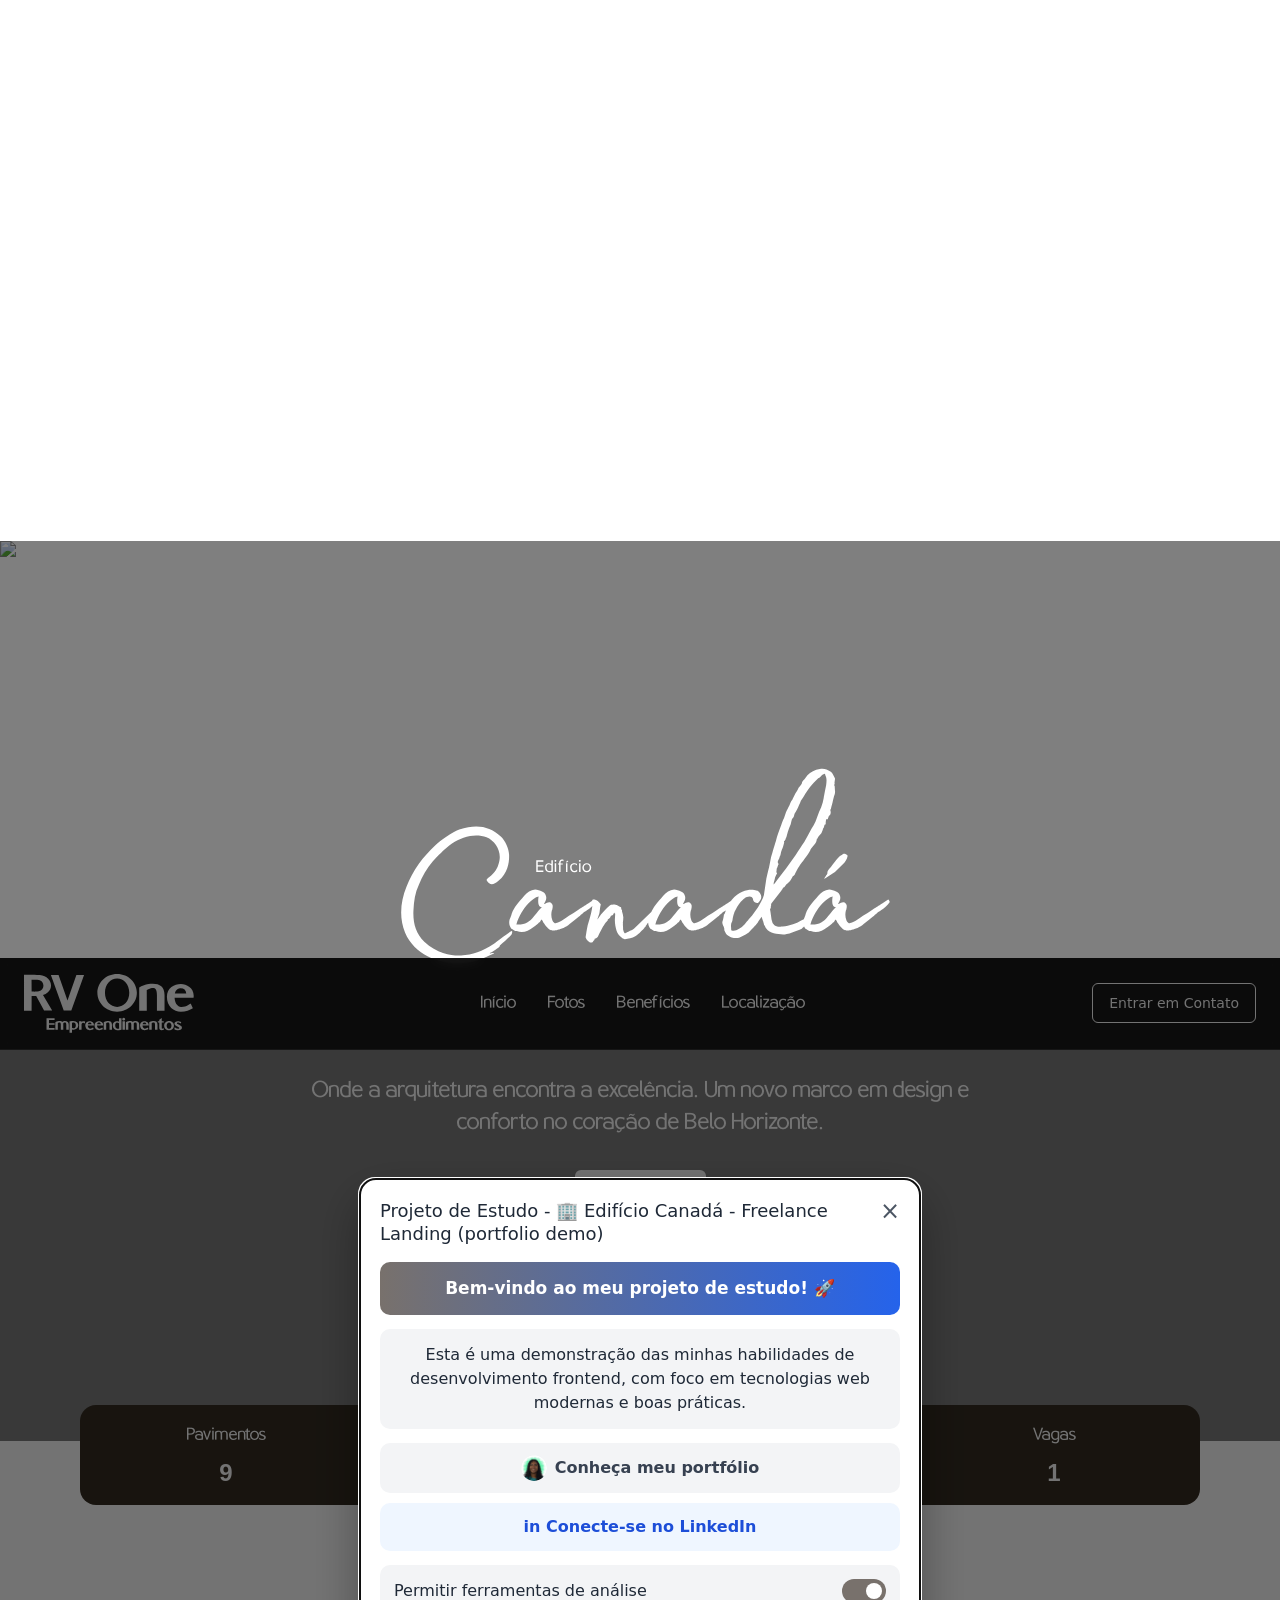
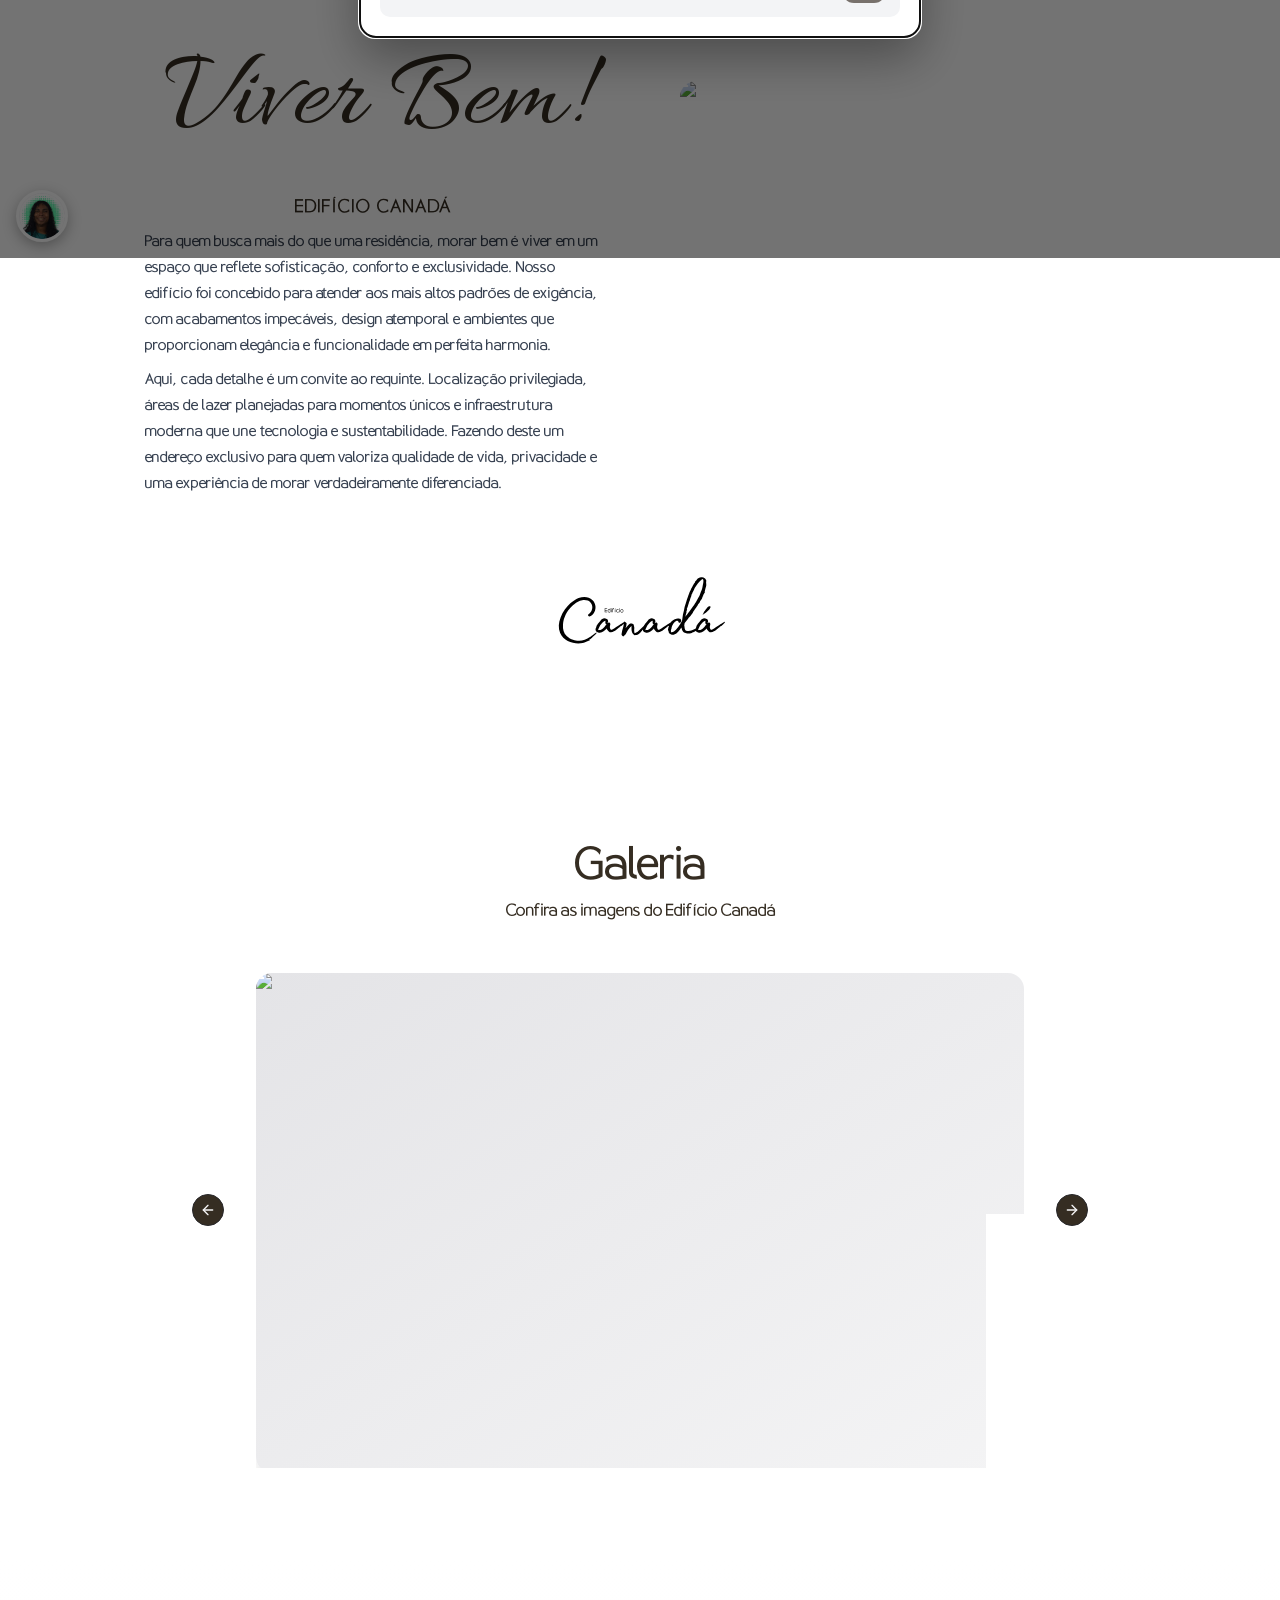
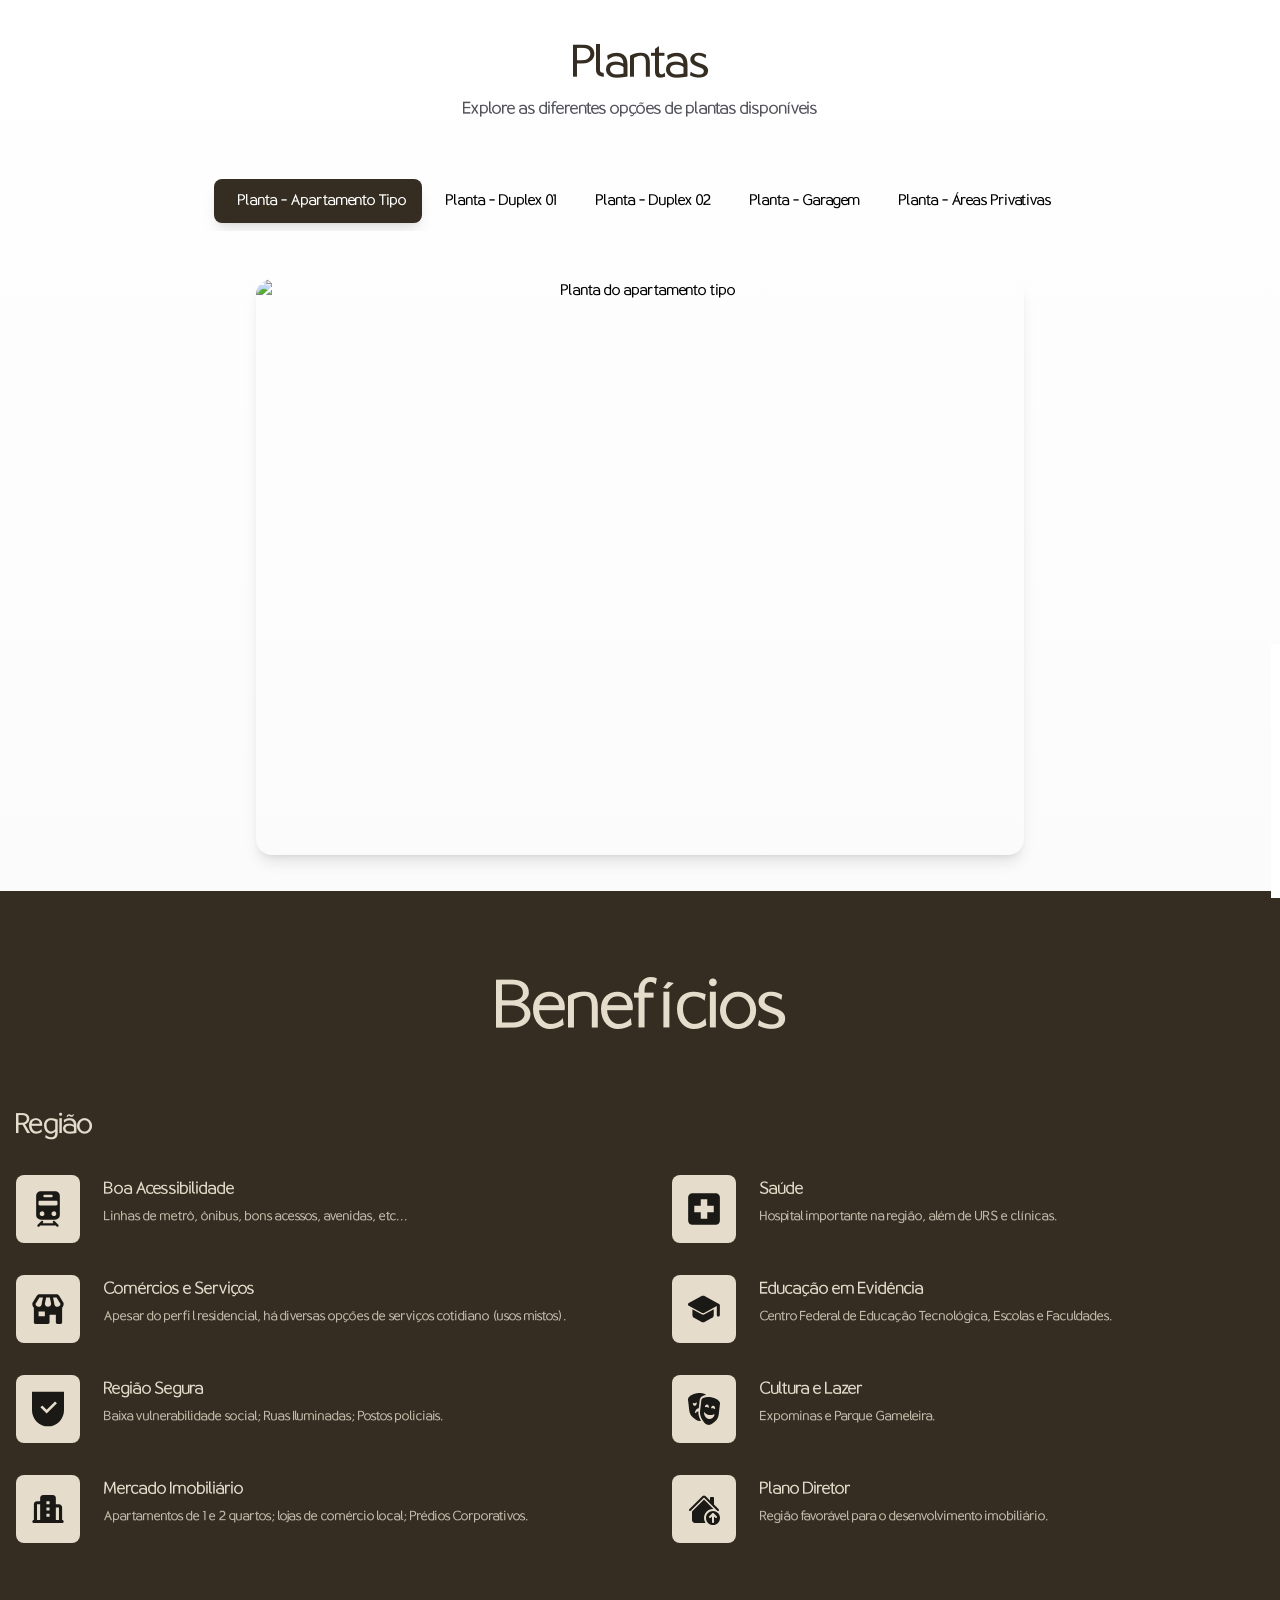
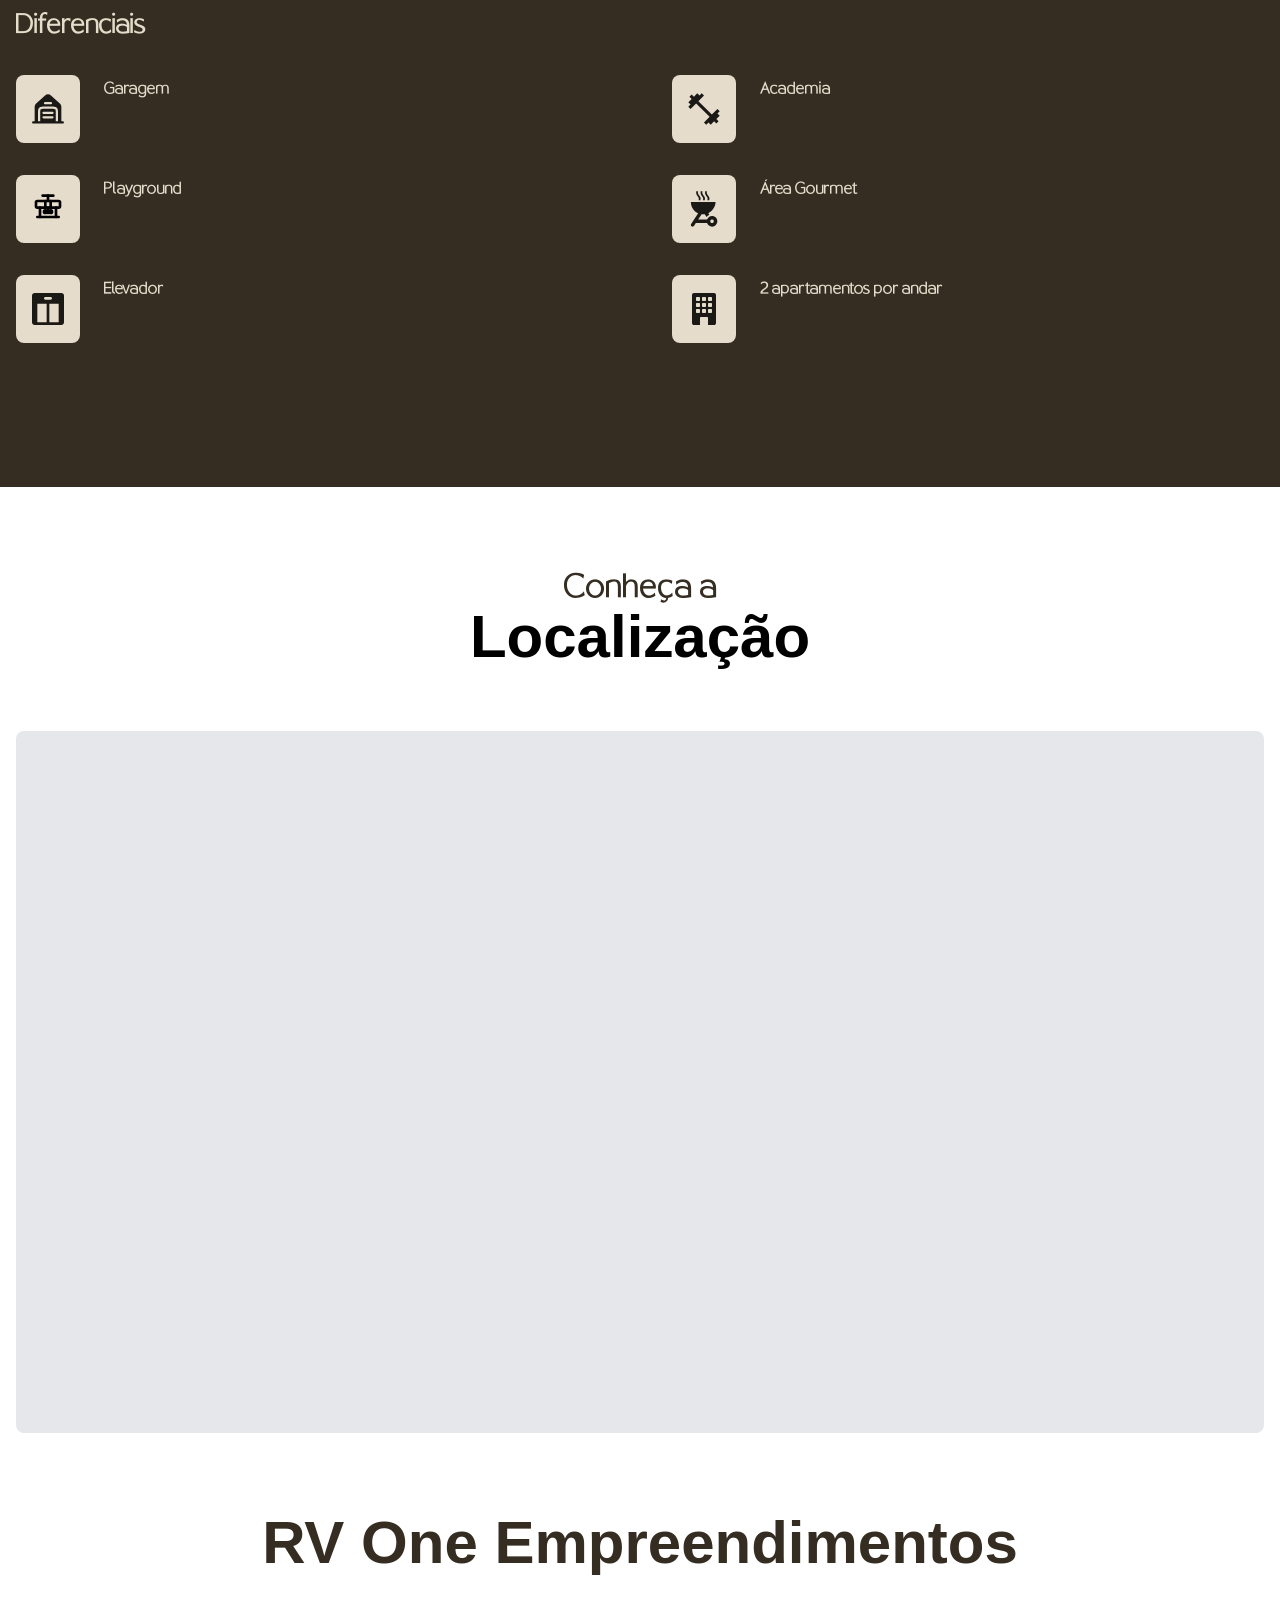
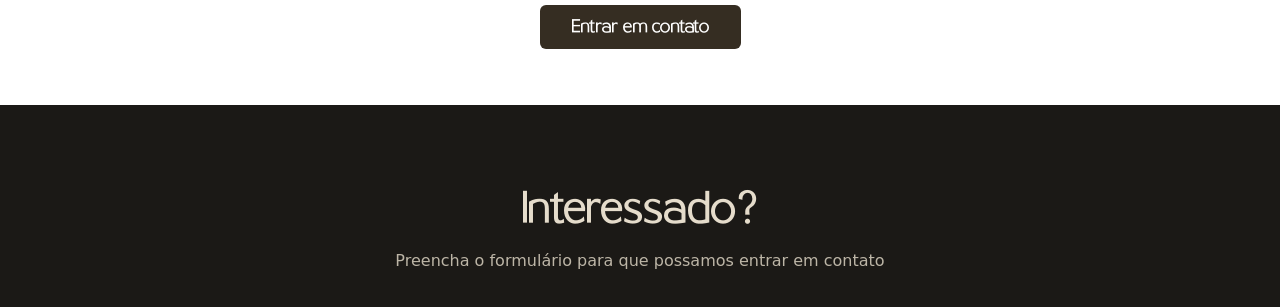
==== commit 068dbbae: ":sparkles: feat(study-modal): add study project FAB + modal (portfolio, LinkedIn, analytics default " ====
--- a/index.html
+++ b/index.html
@@ -1,4 +1,5 @@
 <!DOCTYPE html><html lang="pt-BR" class="__variable_9adef7"><head><meta charSet="utf-8"/>
 <!-- This site is hosted on Netlify. Anyone can build and deploy a site
      like this one for free: https://netlify.new/?utm_campaign=loops&utm_source=ai-legible&utm_medium=owned&utm_content=comment&utm_id=8180de19-3769-4445-82cb-47170bc19e64
-     Netlify hosting facts for this site: static/SSR served via Netlify Edge. --><meta name="viewport" content="width=device-width, initial-scale=1"/><link rel="preload" href="/_next/static/media/6149f6338f871569-s.p.woff2" as="font" crossorigin="" type="font/woff2"/><link rel="stylesheet" href="/_next/static/css/bee3532fddd80c49.css" data-precedence="next"/><link rel="preload" as="script" fetchPriority="low" href="/_next/static/chunks/webpack-7f1dd6f2b786b532.js"/><script src="/_next/static/chunks/bd12ea0b-71a3c94738f27d4c.js" async=""></script><script src="/_next/static/chunks/205-1af5d4635fa498fe.js" async=""></script><script src="/_next/static/chunks/main-app-0b583a2b622d629a.js" async=""></script><script src="/_next/static/chunks/978-db5bca8d075123dd.js" async=""></script><script src="/_next/static/chunks/411-6fb33ff4a656af0d.js" async=""></script><script src="/_next/static/chunks/351-58d3e748e1e5fbf5.js" async=""></script><script src="/_next/static/chunks/163-3f0ef604ba97d770.js" async=""></script><script src="/_next/static/chunks/338-9f3a5649dcdcc93a.js" async=""></script><script src="/_next/static/chunks/315-980a90d424e36feb.js" async=""></script><script src="/_next/static/chunks/app/layout-a2f4e68ad7a9d14c.js" async=""></script><script src="/_next/static/chunks/app/page-e427100c941629d2.js" async=""></script><link rel="preload" href="https://cdn.counter.dev/script.js" as="script"/><meta name="next-size-adjust" content=""/><title>Edifício Canadá | Exclusividade e Sofisticação no Nova Suiça</title><meta name="description" content="Onde a arquitetura encontra a excelência. Um novo marco em design e conforto que vai elevar o padrão da região."/><meta name="application-name" content="Edifício Canadá"/><meta name="author" content="RV One Empreendimentos"/><meta name="generator" content="Next.js"/><meta name="keywords" content="apartamento de luxo,empreendimento alto padrão,apartamento Belo Horizonte,Nova Suiça BH,Santa Lúcia BH,apartamento zona sul BH,investimento imobiliário,RV One Empreendimentos,lançamento imobiliário BH,apartamento 2 quartos,apartamento com varanda,área de lazer completa,academia privativa,espaço gourmet,espaço pet,apartamento com vista,apartamento com garagem,apartamento próximo shopping,apartamento região hospitalar,apartamento área nobre BH"/><meta name="referrer" content="origin-when-cross-origin"/><meta name="creator" content="RV One Empreendimentos"/><meta name="publisher" content="RV One Empreendimentos"/><meta name="robots" content="index, follow"/><meta name="category" content="Real Estate"/><meta name="classification" content="Residential Building"/><link rel="canonical" href="http://rvone.com.br/edificiocanada"/><meta name="format-detection" content="telephone=no, address=no, email=no"/><meta property="og:title" content="Edifício Canadá | Exclusividade e Sofisticação no Nova Suiça"/><meta property="og:description" content="Onde a arquitetura encontra a excelência. Um novo marco em design e conforto que vai elevar o padrão da região."/><meta property="og:url" content="http://rvone.com.br/edificiocanada"/><meta property="og:site_name" content="Edifício Canadá - RV One Empreendimentos"/><meta property="og:locale" content="pt_BR"/><meta property="og:image" content="http://rvone.com.br/edificiocanada/images/building/building-perspective-canada.webp"/><meta property="og:image:width" content="1200"/><meta property="og:image:height" content="630"/><meta property="og:image:alt" content="Fachada do Edifício Canadá na Raja Gabaglia"/><meta property="og:type" content="website"/><meta name="twitter:card" content="summary_large_image"/><meta name="twitter:title" content="Edifício Canadá | Exclusividade e Sofisticação no Nova Suiça"/><meta name="twitter:description" content="Onde a arquitetura encontra a excelência. Um novo marco em design e conforto que vai elevar o padrão da região."/><meta name="twitter:image" content="http://rvone.com.br/edificiocanada/images/building/building-perspective-canada.webp"/><meta name="twitter:image:width" content="1200"/><meta name="twitter:image:height" content="630"/><meta name="twitter:image:alt" content="Fachada do Edifício Canadá na Raja Gabaglia"/><link rel="icon" href="/favicon.ico" type="image/x-icon" sizes="256x256"/><script src="/_next/static/chunks/polyfills-42372ed130431b0a.js" noModule=""></script><script type="text/javascript">(function(c,l,a,r,i,t,y){c[a]=c[a]||function(){(c[a].q=c[a].q||[]).push(arguments)};t=l.createElement(r);t.async=1;t.src="https://www.clarity.ms/tag/"+i;y=l.getElementsByTagName(r)[0];y.parentNode.insertBefore(t,y);})(window,document,"clarity","script","yyrpoyh53e");</script><script async src="https://www.googletagmanager.com/gtag/js?id=G-0K960MDCP1"></script><script>window.dataLayer=window.dataLayer||[];function gtag(){dataLayer.push(arguments);}gtag('js',new Date());gtag('config','G-0K960MDCP1');</script><script src="https://cdn.counter.dev/script.js" data-id="f30df6f3-776d-4154-959d-0210ac8a8325" data-utcoffset="-3"></script></head><body><script>((e,t,r,n,o,a,i,l)=>{let s=document.documentElement,u=["light","dark"];function c(t){var r;(Array.isArray(e)?e:[e]).forEach(e=>{let r="class"===e,n=r&&a?o.map(e=>a[e]||e):o;r?(s.classList.remove(...n),s.classList.add(a&&a[t]?a[t]:t)):s.setAttribute(e,t)}),r=t,l&&u.includes(r)&&(s.style.colorScheme=r)}if(n)c(n);else try{let e=localStorage.getItem(t)||r,n=i&&"system"===e?window.matchMedia("(prefers-color-scheme: dark)").matches?"dark":"light":e;c(n)}catch(e){}})("class","edificio-canada-theme","light","light",["light","dark"],null,false,true)</script><section class="Toastify" aria-live="polite" aria-atomic="false" aria-relevant="additions text" aria-label="Notifications Alt+T"></section><!--$--><nav class="fixed w-screen top-0 left-0 right-0 z-50 bg-black/80 backdrop-blur-sm border-b border-white/10 text-white py-4 px-6"><div class="max-w-7xl mx-auto flex items-center justify-between"><a class="flex items-center gap-2" href="/"><img alt="rv logo" loading="lazy" width="170" height="50" decoding="async" data-nimg="1" style="color:transparent" src="/images/logo/rv-white.svg"/></a><div class="hidden md:flex items-center gap-8"><a class="font-osande text-lg transition-all duration-300 hover:text-gray-300" href="/edificiocanada#inicio">Início</a><a class="font-osande text-lg transition-all duration-300 hover:text-gray-300" href="/edificiocanada#fotos">Fotos</a><a class="font-osande text-lg transition-all duration-300 hover:text-gray-300" href="/edificiocanada#beneficios">Benefícios</a><a class="font-osande text-lg transition-all duration-300 hover:text-gray-300" href="/edificiocanada#localizacao">Localização</a></div><div class="md:hidden flex w-full items-center justify-end pr-8"><div class="flex flex-col items-center space-y-4 undefined"><button class="flex items-center justify-between w-full h-16 border-none"><img alt="Menu" loading="lazy" width="24" height="24" decoding="async" data-nimg="1" class="md:w-11 md:h-11 max-w-[44px] max-h-[44px]" style="color:transparent" src="/images/svg/menu-icon.svg"/></button><div class="flex-w-full absolute inset-y-0 left-0 w-full bg-black/90 backdrop-blur-lg min-h-screen border-r border-white shadow-sm z-[6] max-w-[288px] -top-4 p-2 -translate-x-full transition-transform duration-300"><div class="flex items-center justify-between w-full"><a class="flex items-center gap-2" href="/"><img alt="rv logo" loading="lazy" width="170" height="50" decoding="async" data-nimg="1" style="color:transparent" src="/images/logo/rv-white.svg"/></a><button class="flex items-center justify-end mr-4 ml-2 mt-1 text-white hover:text-red-500/90 !rounded-full p-2 border-none transition-colors duration-200 hover:bg-transparent"><svg class="h-5 w-5 ml-auto" xmlns="http://www.w3.org/2000/svg" width="24" height="24" viewBox="0 0 24 24"><path fill="none" stroke="currentColor" stroke-dasharray="12" stroke-dashoffset="12" stroke-linecap="round" stroke-linejoin="round" stroke-width="2" d="M12 12l7 7M12 12l-7 -7M12 12l-7 7M12 12l7 -7"><animate fill="freeze" attributeName="stroke-dashoffset" dur="0.3s" values="12;0"></animate></path></svg></button></div><div class="flex flex-col items-center space-y-4 min-w-[17rem] pt-8 -mt-[5rem]"><ul class="flex flex-col items-center gap-2 w-full mt-24"><li class="w-full hover:bg-white/10 transition-all duration-300 hover:border-b-white border-b border-transparent"><a aria-label="Início" class="flex items-center justify-center w-full px-3 py-2 text-xl font-medium text-white rounded-md transition-colors duration-200" href="/edificiocanada#inicio">Início</a></li><li class="w-full hover:bg-white/10 transition-all duration-300 hover:border-b-white border-b border-transparent"><a aria-label="Fotos" class="flex items-center justify-center w-full px-3 py-2 text-xl font-medium text-white rounded-md transition-colors duration-200" href="/edificiocanada#fotos">Fotos</a></li><li class="w-full hover:bg-white/10 transition-all duration-300 hover:border-b-white border-b border-transparent"><a aria-label="Benefícios" class="flex items-center justify-center w-full px-3 py-2 text-xl font-medium text-white rounded-md transition-colors duration-200" href="/edificiocanada#beneficios">Benefícios</a></li><li class="w-full hover:bg-white/10 transition-all duration-300 hover:border-b-white border-b border-transparent"><a aria-label="Localização" class="flex items-center justify-center w-full px-3 py-2 text-xl font-medium text-white rounded-md transition-colors duration-200" href="/edificiocanada#localizacao">Localização</a></li></ul></div></div><button class=" min-w-screen min-h-screen bg-black/10 backdrop-blur-xs z-[5] -top-4 hidden transition-transform duration-300"></button></div></div><a href="#contact-form"><button class="inline-flex items-center justify-center whitespace-nowrap rounded-md text-sm font-medium ring-offset-background focus-visible:outline-none focus-visible:ring-2 focus-visible:ring-ring focus-visible:ring-offset-2 disabled:pointer-events-none disabled:opacity-50 border h-10 px-4 py-2 bg-transparent text-white border-white hover:bg-white hover:text-black transition-all duration-300">Entrar em Contato</button></a></div></nav><!--$--><!--/$--><footer class="bg-[#1B1916] text-[#E5DCCB]"><section id="contact-form" class="py-20"><div class="max-w-5xl mx-auto px-4"><h2 class="font-osande text-4xl md:text-5xl mb-4 text-center">Interessado?</h2><p class="text-center text-base mb-12 text-[#E5DCCB]/80">Preencha o formulário para que possamos entrar em contato</p><form class="grid grid-cols-1 md:grid-cols-3 gap-6"><div class="flex flex-col gap-1"><label class="text-[#E5DCCB] text-sm">Nome *</label><input type="text" class="flex h-10 w-full py-2 text-sm ring-offset-background file:border-0 file:bg-transparent file:text-sm file:font-medium file:text-foreground focus-visible:outline-none focus-visible:ring-ring disabled:cursor-not-allowed disabled:opacity-50 bg-transparent border-0 border-b border-stone-200 rounded-none px-0 focus-visible:ring-0 focus-visible:ring-offset-0 placeholder:text-stone-200/50" placeholder="Digite seu nome" required="" name="name" value=""/></div><div class="flex flex-col gap-1"><label class="text-[#E5DCCB] text-sm">Email *</label><input type="email" class="flex h-10 w-full py-2 text-sm ring-offset-background file:border-0 file:bg-transparent file:text-sm file:font-medium file:text-foreground focus-visible:outline-none focus-visible:ring-ring disabled:cursor-not-allowed disabled:opacity-50 bg-transparent border-0 border-b border-stone-200 rounded-none px-0 focus-visible:ring-0 focus-visible:ring-offset-0 placeholder:text-stone-200/50" placeholder="Email@exemplo.com" required="" name="email" value=""/></div><div class="flex flex-col gap-1"><label class="text-[#E5DCCB] text-sm">Telefone *</label><input type="tel" class="flex h-10 w-full py-2 text-sm ring-offset-background file:border-0 file:bg-transparent file:text-sm file:font-medium file:text-foreground focus-visible:outline-none focus-visible:ring-ring disabled:cursor-not-allowed disabled:opacity-50 bg-transparent border-0 border-b border-stone-200 rounded-none px-0 focus-visible:ring-0 focus-visible:ring-offset-0 placeholder:text-stone-200/50" placeholder="(00) 00000-0000" required="" name="phone" value=""/></div><div class="md:col-span-3 mt-8 flex w-full items-center justify-center"><button class="inline-flex items-center justify-center whitespace-nowrap ring-offset-background focus-visible:outline-none focus-visible:ring-2 focus-visible:ring-ring focus-visible:ring-offset-2 disabled:pointer-events-none disabled:opacity-50 h-10 px-4 w-full bg-white max-w-xl mx-auto rounded-md hover:bg-white/90 text-stone-900 text-base font-medium py-6 transition-colors" type="submit">Solicitar Contato com um Consultor</button></div></form></div></section><section class="max-w-5xl mx-auto px-4 pt-12 pb-8"><div class="flex flex-col md:flex-row justify-center md:justify-between items-center gap-8 mb-12"><div class="flex flex-col"><img alt="RV One Empreendimentos" loading="lazy" width="200" height="50" decoding="async" data-nimg="1" class="brightness-0 invert mx-auto md:mx-0" style="color:transparent" src="/images/logo/rv-black.svg"/><div class="mt-4 space-y-2 text-center md:text-left"><a href="https://wa.me/5531984239814" target="_blank" rel="noopener noreferrer" class="flex gap-2 items-center text-xs text-stone-200/80 hover:text-stone-200 transition-colors"><span></span><span>(31) 98423-9814</span></a><a href="mailto:contato@rvone.com.br" class="flex gap-2 items-center text-xs text-stone-200/80 hover:text-stone-200 transition-colors"><span></span><span>contato@rvone.com.br</span></a></div></div><div class="space-y-1 mx-auto md:mx-0 my-auto"><h2 class="text-xl mb-2">Endereço</h2><div class="flex gap-2 items-start"><span></span><a href="https://www.google.com/maps/search/?api=1&amp;query=Av.+Raja+Gabaglia+4343,+Santa+Lucia,+Belo+Horizonte+-+MG,+30350-577" target="_blank" rel="noopener noreferrer" class="group hover:opacity-80 transition-opacity"><p class="text-sm text-stone-200/80">Av. Raja Gabaglia 4343, 5º Andar,</p><p class="text-sm text-stone-200/80">Santa Lucia, Belo Horizonte - MG</p><p class="text-sm text-stone-200/80">CEP 30.350-577</p></a></div></div></div><div class="border-t border-[#E5DCCB]/20 pt-6"><p class="text-center text-sm text-[#E5DCCB]/60">2025<!-- --> RV One Empreendimentos - <!-- --> <a class="hover:text-[#E5DCCB] transition-colors" href="/privacy">Política de privacidade</a></p></div></section></footer><a href="https://wa.me/+5531984239814" target="_blank" rel="noopener noreferrer" class="fixed bottom-6 right-6 text-white rounded-full transition-all duration-300 ease-in-out z-50 w-16 h-16" aria-label="Chat on WhatsApp" title="Chat on WhatsApp"><span></span></a><!--/$--><script src="/_next/static/chunks/webpack-7f1dd6f2b786b532.js" async=""></script><script>(self.__next_f=self.__next_f||[]).push([0])</script><script>self.__next_f.push([1,"1:\"$Sreact.fragment\"\n2:I[2445,[\"978\",\"static/chunks/978-db5bca8d075123dd.js\",\"411\",\"static/chunks/411-6fb33ff4a656af0d.js\",\"351\",\"static/chunks/351-58d3e748e1e5fbf5.js\",\"163\",\"static/chunks/163-3f0ef604ba97d770.js\",\"338\",\"static/chunks/338-9f3a5649dcdcc93a.js\",\"315\",\"static/chunks/315-980a90d424e36feb.js\",\"177\",\"static/chunks/app/layout-a2f4e68ad7a9d14c.js\"],\"LoadingProvider\"]\n3:I[5969,[\"978\",\"static/chunks/978-db5bca8d075123dd.js\",\"411\",\"static/chunks/411-6fb33ff4a656af0d.js\",\"351\",\"static/chunks/351-58d3e748e1e5fbf5.js\",\"163\",\"static/chunks/163-3f0ef604ba97d770.js\",\"338\",\"static/chunks/338-9f3a5649dcdcc93a.js\",\"315\",\"static/chunks/315-980a90d424e36feb.js\",\"177\",\"static/chunks/app/layout-a2f4e68ad7a9d14c.js\"],\"Providers\"]\n4:I[3680,[\"978\",\"static/chunks/978-db5bca8d075123dd.js\",\"411\",\"static/chunks/411-6fb33ff4a656af0d.js\",\"351\",\"static/chunks/351-58d3e748e1e5fbf5.js\",\"163\",\"static/chunks/163-3f0ef604ba97d770.js\",\"338\",\"static/chunks/338-9f3a5649dcdcc93a.js\",\"315\",\"static/chunks/315-980a90d424e36feb.js\",\"177\",\"static/chunks/app/layout-a2f4e68ad7a9d14c.js\"],\"Navbar\"]\n5:I[1458,[],\"\"]\n6:I[4512,[],\"\"]\n7:I[4458,[\"978\",\"static/chunks/978-db5bca8d075123dd.js\",\"411\",\"static/chunks/411-6fb33ff4a656af0d.js\",\"351\",\"static/chunks/351-58d3e748e1e5fbf5.js\",\"163\",\"static/chunks/163-3f0ef604ba97d770.js\",\"338\",\"static/chunks/338-9f3a5649dcdcc93a.js\",\"315\",\"static/chunks/315-980a90d424e36feb.js\",\"177\",\"static/chunks/app/layout-a2f4e68ad7a9d14c.js\"],\"default\"]\n8:I[5792,[\"978\",\"static/chunks/978-db5bca8d075123dd.js\",\"411\",\"static/chunks/411-6fb33ff4a656af0d.js\",\"351\",\"static/chunks/351-58d3e748e1e5fbf5.js\",\"163\",\"static/chunks/163-3f0ef604ba97d770.js\",\"338\",\"static/chunks/338-9f3a5649dcdcc93a.js\",\"315\",\"static/chunks/315-980a90d424e36feb.js\",\"177\",\"static/chunks/app/layout-a2f4e68ad7a9d14c.js\"],\"Image\"]\n9:I[293,[\"978\",\"static/chunks/978-db5bca8d075123dd.js\",\"411\",\"static/chunks/411-6fb33ff4a656af0d.js\",\"351\",\"static/chunks/351-58d3e748e1e5fbf5.js\",\"163\",\"static/chunks/163-3f0ef604ba97d770.js\",\"338\",\"static/chunks/338-9f3a5649dcdcc93"])</script><script>self.__next_f.push([1,"a.js\",\"315\",\"static/chunks/315-980a90d424e36feb.js\",\"177\",\"static/chunks/app/layout-a2f4e68ad7a9d14c.js\"],\"Icon\"]\na:I[5351,[\"978\",\"static/chunks/978-db5bca8d075123dd.js\",\"411\",\"static/chunks/411-6fb33ff4a656af0d.js\",\"351\",\"static/chunks/351-58d3e748e1e5fbf5.js\",\"163\",\"static/chunks/163-3f0ef604ba97d770.js\",\"338\",\"static/chunks/338-9f3a5649dcdcc93a.js\",\"315\",\"static/chunks/315-980a90d424e36feb.js\",\"177\",\"static/chunks/app/layout-a2f4e68ad7a9d14c.js\"],\"\"]\nb:I[7030,[\"978\",\"static/chunks/978-db5bca8d075123dd.js\",\"411\",\"static/chunks/411-6fb33ff4a656af0d.js\",\"351\",\"static/chunks/351-58d3e748e1e5fbf5.js\",\"163\",\"static/chunks/163-3f0ef604ba97d770.js\",\"338\",\"static/chunks/338-9f3a5649dcdcc93a.js\",\"315\",\"static/chunks/315-980a90d424e36feb.js\",\"177\",\"static/chunks/app/layout-a2f4e68ad7a9d14c.js\"],\"\"]\nc:\"$Sreact.suspense\"\nd:I[3524,[\"974\",\"static/chunks/app/page-e427100c941629d2.js\"],\"default\"]\ne:I[1171,[\"974\",\"static/chunks/app/page-e427100c941629d2.js\"],\"default\"]\nf:I[2554,[],\"OutletBoundary\"]\n12:I[2554,[],\"ViewportBoundary\"]\n14:I[2554,[],\"MetadataBoundary\"]\n16:I[4229,[],\"\"]\n:HL[\"/_next/static/media/6149f6338f871569-s.p.woff2\",\"font\",{\"crossOrigin\":\"\",\"type\":\"font/woff2\"}]\n:HL[\"/_next/static/css/bee3532fddd80c49.css\",\"style\"]\n"])</script><script>self.__next_f.push([1,"0:{\"P\":null,\"b\":\"MMHse03Jp9cntvM_jxCtj\",\"p\":\"\",\"c\":[\"\",\"\"],\"i\":false,\"f\":[[[\"\",{\"children\":[\"__PAGE__\",{}]},\"$undefined\",\"$undefined\",true],[\"\",[\"$\",\"$1\",\"c\",{\"children\":[[[\"$\",\"link\",\"0\",{\"rel\":\"stylesheet\",\"href\":\"/_next/static/css/bee3532fddd80c49.css\",\"precedence\":\"next\",\"crossOrigin\":\"$undefined\",\"nonce\":\"$undefined\"}]],[\"$\",\"html\",null,{\"lang\":\"pt-BR\",\"className\":\"__variable_9adef7\",\"suppressHydrationWarning\":true,\"children\":[[\"$\",\"body\",null,{\"children\":[\"$\",\"$L2\",null,{\"children\":[\"$\",\"$L3\",null,{\"children\":[[\"$\",\"$L4\",null,{}],[\"$\",\"$L5\",null,{\"parallelRouterKey\":\"children\",\"error\":\"$undefined\",\"errorStyles\":\"$undefined\",\"errorScripts\":\"$undefined\",\"template\":[\"$\",\"$L6\",null,{}],\"templateStyles\":\"$undefined\",\"templateScripts\":\"$undefined\",\"notFound\":[[[\"$\",\"title\",null,{\"children\":\"404: This page could not be found.\"}],[\"$\",\"div\",null,{\"style\":{\"fontFamily\":\"system-ui,\\\"Segoe UI\\\",Roboto,Helvetica,Arial,sans-serif,\\\"Apple Color Emoji\\\",\\\"Segoe UI Emoji\\\"\",\"height\":\"100vh\",\"textAlign\":\"center\",\"display\":\"flex\",\"flexDirection\":\"column\",\"alignItems\":\"center\",\"justifyContent\":\"center\"},\"children\":[\"$\",\"div\",null,{\"children\":[[\"$\",\"style\",null,{\"dangerouslySetInnerHTML\":{\"__html\":\"body{color:#000;background:#fff;margin:0}.next-error-h1{border-right:1px solid rgba(0,0,0,.3)}@media (prefers-color-scheme:dark){body{color:#fff;background:#000}.next-error-h1{border-right:1px solid rgba(255,255,255,.3)}}\"}}],[\"$\",\"h1\",null,{\"className\":\"next-error-h1\",\"style\":{\"display\":\"inline-block\",\"margin\":\"0 20px 0 0\",\"padding\":\"0 23px 0 0\",\"fontSize\":24,\"fontWeight\":500,\"verticalAlign\":\"top\",\"lineHeight\":\"49px\"},\"children\":404}],[\"$\",\"div\",null,{\"style\":{\"display\":\"inline-block\"},\"children\":[\"$\",\"h2\",null,{\"style\":{\"fontSize\":14,\"fontWeight\":400,\"lineHeight\":\"49px\",\"margin\":0},\"children\":\"This page could not be found.\"}]}]]}]}]],[]],\"forbidden\":\"$undefined\",\"unauthorized\":\"$undefined\"}],[\"$\",\"footer\",null,{\"className\":\"bg-[#1B1916] text-[#E5DCCB]\",\"children\":[[\"$\",\"$L7\",null,{\"systemEmailDestination\":\"Nenhum email de destino configurado no .env\",\"systemEmailFrom\":\"Nenhum email de origem configurado no .env\"}],[\"$\",\"section\",null,{\"className\":\"max-w-5xl mx-auto px-4 pt-12 pb-8\",\"children\":[[\"$\",\"div\",null,{\"className\":\"flex flex-col md:flex-row justify-center md:justify-between items-center gap-8 mb-12\",\"children\":[[\"$\",\"div\",null,{\"className\":\"flex flex-col\",\"children\":[[\"$\",\"$L8\",null,{\"src\":\"/images/logo/rv-black.svg\",\"alt\":\"RV One Empreendimentos\",\"width\":200,\"height\":50,\"className\":\"brightness-0 invert mx-auto md:mx-0\"}],[\"$\",\"div\",null,{\"className\":\"mt-4 space-y-2 text-center md:text-left\",\"children\":[[\"$\",\"a\",null,{\"href\":\"https://wa.me/5531984239814\",\"target\":\"_blank\",\"rel\":\"noopener noreferrer\",\"className\":\"flex gap-2 items-center text-xs text-stone-200/80 hover:text-stone-200 transition-colors\",\"children\":[[\"$\",\"$L9\",null,{\"icon\":\"mdi:whatsapp\",\"className\":\"w-6 h-6\"}],[\"$\",\"span\",null,{\"children\":\"(31) 98423-9814\"}]]}],[\"$\",\"a\",null,{\"href\":\"mailto:contato@rvone.com.br\",\"className\":\"flex gap-2 items-center text-xs text-stone-200/80 hover:text-stone-200 transition-colors\",\"children\":[[\"$\",\"$L9\",null,{\"icon\":\"mdi:email\",\"className\":\"w-6 h-6\"}],[\"$\",\"span\",null,{\"children\":\"contato@rvone.com.br\"}]]}]]}]]}],[\"$\",\"div\",null,{\"className\":\"space-y-1 mx-auto md:mx-0 my-auto\",\"children\":[[\"$\",\"h2\",null,{\"className\":\"text-xl mb-2\",\"children\":\"Endereço\"}],[\"$\",\"div\",null,{\"className\":\"flex gap-2 items-start\",\"children\":[[\"$\",\"$L9\",null,{\"icon\":\"mdi:map-marker\",\"className\":\"w-6 h-6 mt-1 text-stone-200/80\"}],[\"$\",\"a\",null,{\"href\":\"https://www.google.com/maps/search/?api=1\u0026query=Av.+Raja+Gabaglia+4343,+Santa+Lucia,+Belo+Horizonte+-+MG,+30350-577\",\"target\":\"_blank\",\"rel\":\"noopener noreferrer\",\"className\":\"group hover:opacity-80 transition-opacity\",\"children\":[[\"$\",\"p\",null,{\"className\":\"text-sm text-stone-200/80\",\"children\":\"Av. Raja Gabaglia 4343, 5º Andar,\"}],[\"$\",\"p\",null,{\"className\":\"text-sm text-stone-200/80\",\"children\":\"Santa Lucia, Belo Horizonte - MG\"}],[\"$\",\"p\",null,{\"className\":\"text-sm text-stone-200/80\",\"children\":\"CEP 30.350-577\"}]]}]]}]]}]]}],[\"$\",\"div\",null,{\"className\":\"border-t border-[#E5DCCB]/20 pt-6\",\"children\":[\"$\",\"p\",null,{\"className\":\"text-center text-sm text-[#E5DCCB]/60\",\"children\":[2025,\" RV One Empreendimentos - \",\" \",[\"$\",\"$La\",null,{\"href\":\"/privacy\",\"className\":\"hover:text-[#E5DCCB] transition-colors\",\"children\":\"Política de privacidade\"}]]}]}]]}]]}],[\"$\",\"a\",null,{\"href\":\"https://wa.me/+5531984239814\",\"target\":\"_blank\",\"rel\":\"noopener noreferrer\",\"className\":\"fixed bottom-6 right-6 text-white rounded-full transition-all duration-300 ease-in-out z-50 w-16 h-16\",\"aria-label\":\"Chat on WhatsApp\",\"title\":\"Chat on WhatsApp\",\"children\":[\"$\",\"$L9\",null,{\"icon\":\"logos:whatsapp-icon\",\"className\":\"w-12 h-12\"}]}]]}]}]}],[\"$\",\"$Lb\",null,{\"src\":\"https://cdn.counter.dev/script.js\",\"data-id\":\"\",\"data-utcoffset\":\"-3\"}],[\"$\",\"$Lb\",null,{\"id\":\"schema-jsonld\",\"type\":\"application/ld+json\",\"dangerouslySetInnerHTML\":{\"__html\":\"{\\\"@context\\\":\\\"https://schema.org\\\",\\\"@type\\\":\\\"RealEstateAgent\\\",\\\"name\\\":\\\"Edifício Canadá\\\",\\\"description\\\":\\\"Apartamentos de alto padrão no Nova Suiça\\\",\\\"address\\\":{\\\"@type\\\":\\\"PostalAddress\\\",\\\"streetAddress\\\":\\\"Av. Raja Gabaglia 4343\\\",\\\"addressLocality\\\":\\\"Belo Horizonte\\\",\\\"addressRegion\\\":\\\"MG\\\",\\\"postalCode\\\":\\\"30350-577\\\",\\\"addressCountry\\\":\\\"BR\\\"},\\\"image\\\":[\\\"/images/building/building-perspective-canada.webp\\\"],\\\"priceRange\\\":\\\"$$$$\\\",\\\"areaServed\\\":\\\"Belo Horizonte\\\"}\"}}]]}]]}],{\"children\":[\"__PAGE__\",[\"$\",\"$1\",\"c\",{\"children\":[[\"$\",\"$c\",null,{\"fallback\":[\"$\",\"$Ld\",null,{}],\"children\":[\"$\",\"$Le\",null,{\"href\":\"/edificiocanada\"}]}],\"$undefined\",null,[\"$\",\"$Lf\",null,{\"children\":[\"$L10\",\"$L11\",null]}]]}],{},null,false]},null,false],[\"$\",\"$1\",\"h\",{\"children\":[null,[\"$\",\"$1\",\"oEd9Cvc01JBeK84cTRj7z\",{\"children\":[[\"$\",\"$L12\",null,{\"children\":\"$L13\"}],[\"$\",\"meta\",null,{\"name\":\"next-size-adjust\",\"content\":\"\"}]]}],[\"$\",\"$L14\",null,{\"children\":\"$L15\"}]]}],false]],\"m\":\"$undefined\",\"G\":[\"$16\",\"$undefined\"],\"s\":false,\"S\":true}\n"])</script><script>self.__next_f.push([1,"13:[[\"$\",\"meta\",\"0\",{\"charSet\":\"utf-8\"}],[\"$\",\"meta\",\"1\",{\"name\":\"viewport\",\"content\":\"width=device-width, initial-scale=1\"}]]\n10:null\n"])</script><script>self.__next_f.push([1,"11:null\n"])</script><script>self.__next_f.push([1,"15:[[\"$\",\"title\",\"0\",{\"children\":\"Edifício Canadá | Exclusividade e Sofisticação no Nova Suiça\"}],[\"$\",\"meta\",\"1\",{\"name\":\"description\",\"content\":\"Onde a arquitetura encontra a excelência. Um novo marco em design e conforto que vai elevar o padrão da região.\"}],[\"$\",\"meta\",\"2\",{\"name\":\"application-name\",\"content\":\"Edifício Canadá\"}],[\"$\",\"meta\",\"3\",{\"name\":\"author\",\"content\":\"RV One Empreendimentos\"}],[\"$\",\"meta\",\"4\",{\"name\":\"generator\",\"content\":\"Next.js\"}],[\"$\",\"meta\",\"5\",{\"name\":\"keywords\",\"content\":\"apartamento de luxo,empreendimento alto padrão,apartamento Belo Horizonte,Nova Suiça BH,Santa Lúcia BH,apartamento zona sul BH,investimento imobiliário,RV One Empreendimentos,lançamento imobiliário BH,apartamento 2 quartos,apartamento com varanda,área de lazer completa,academia privativa,espaço gourmet,espaço pet,apartamento com vista,apartamento com garagem,apartamento próximo shopping,apartamento região hospitalar,apartamento área nobre BH\"}],[\"$\",\"meta\",\"6\",{\"name\":\"referrer\",\"content\":\"origin-when-cross-origin\"}],[\"$\",\"meta\",\"7\",{\"name\":\"creator\",\"content\":\"RV One Empreendimentos\"}],[\"$\",\"meta\",\"8\",{\"name\":\"publisher\",\"content\":\"RV One Empreendimentos\"}],[\"$\",\"meta\",\"9\",{\"name\":\"robots\",\"content\":\"index, follow\"}],[\"$\",\"meta\",\"10\",{\"name\":\"category\",\"content\":\"Real Estate\"}],[\"$\",\"meta\",\"11\",{\"name\":\"classification\",\"content\":\"Residential Building\"}],[\"$\",\"link\",\"12\",{\"rel\":\"canonical\",\"href\":\"http://rvone.com.br/edificiocanada\"}],[\"$\",\"meta\",\"13\",{\"name\":\"format-detection\",\"content\":\"telephone=no, address=no, email=no\"}],[\"$\",\"meta\",\"14\",{\"property\":\"og:title\",\"content\":\"Edifício Canadá | Exclusividade e Sofisticação no Nova Suiça\"}],[\"$\",\"meta\",\"15\",{\"property\":\"og:description\",\"content\":\"Onde a arquitetura encontra a excelência. Um novo marco em design e conforto que vai elevar o padrão da região.\"}],[\"$\",\"meta\",\"16\",{\"property\":\"og:url\",\"content\":\"http://rvone.com.br/edificiocanada\"}],[\"$\",\"meta\",\"17\",{\"property\":\"og:site_name\",\"content\":\"Edifício Canadá - RV One Empreendimentos\"}],[\"$\",\"meta\",\"18\",{\"property\":\"og:locale\",\"content\":\"pt_BR\"}],[\"$\",\"meta\",\"19\",{\"property\":\"og:image\",\"content\":\"http://rvone.com.br/edificiocanada/images/building/building-perspective-canada.webp\"}],[\"$\",\"meta\",\"20\",{\"property\":\"og:image:width\",\"content\":\"1200\"}],[\"$\",\"meta\",\"21\",{\"property\":\"og:image:height\",\"content\":\"630\"}],[\"$\",\"meta\",\"22\",{\"property\":\"og:image:alt\",\"content\":\"Fachada do Edifício Canadá na Raja Gabaglia\"}],[\"$\",\"meta\",\"23\",{\"property\":\"og:type\",\"content\":\"website\"}],[\"$\",\"meta\",\"24\",{\"name\":\"twitter:card\",\"content\":\"summary_large_image\"}],[\"$\",\"meta\",\"25\",{\"name\":\"twitter:title\",\"content\":\"Edifício Canadá | Exclusividade e Sofisticação no Nova Suiça\"}],[\"$\",\"meta\",\"26\",{\"name\":\"twitter:description\",\"content\":\"Onde a arquitetura encontra a excelência. Um novo marco em design e conforto que vai elevar o padrão da região.\"}],[\"$\",\"meta\",\"27\",{\"name\":\"twitter:image\",\"content\":\"http://rvone.com.br/edificiocanada/images/building/building-perspective-canada.webp\"}],[\"$\",\"meta\",\"28\",{\"name\":\"twitter:image:width\",\"content\":\"1200\"}],[\"$\",\"meta\",\"29\",{\"name\":\"twitter:image:height\",\"content\":\"630\"}],[\"$\",\"meta\",\"30\",{\"name\":\"twitter:image:alt\",\"content\":\"Fachada do Edifício Canadá na Raja Gabaglia\"}],[\"$\",\"link\",\"31\",{\"rel\":\"icon\",\"href\":\"/favicon.ico\",\"type\":\"image/x-icon\",\"sizes\":\"256x256\"}]]\n"])</script></body></html>+     Netlify hosting facts for this site: static/SSR served via Netlify Edge. --><meta name="viewport" content="width=device-width, initial-scale=1"/><link rel="preload" href="/_next/static/media/6149f6338f871569-s.p.woff2" as="font" crossorigin="" type="font/woff2"/><link rel="stylesheet" href="/_next/static/css/bee3532fddd80c49.css" data-precedence="next"/><link rel="preload" as="script" fetchPriority="low" href="/_next/static/chunks/webpack-7f1dd6f2b786b532.js"/><script src="/_next/static/chunks/bd12ea0b-71a3c94738f27d4c.js" async=""></script><script src="/_next/static/chunks/205-1af5d4635fa498fe.js" async=""></script><script src="/_next/static/chunks/main-app-0b583a2b622d629a.js" async=""></script><script src="/_next/static/chunks/978-db5bca8d075123dd.js" async=""></script><script src="/_next/static/chunks/411-6fb33ff4a656af0d.js" async=""></script><script src="/_next/static/chunks/351-58d3e748e1e5fbf5.js" async=""></script><script src="/_next/static/chunks/163-3f0ef604ba97d770.js" async=""></script><script src="/_next/static/chunks/338-9f3a5649dcdcc93a.js" async=""></script><script src="/_next/static/chunks/315-980a90d424e36feb.js" async=""></script><script src="/_next/static/chunks/app/layout-a2f4e68ad7a9d14c.js" async=""></script><script src="/_next/static/chunks/app/page-e427100c941629d2.js" async=""></script><link rel="preload" href="https://cdn.counter.dev/script.js" as="script"/><meta name="next-size-adjust" content=""/><title>Edifício Canadá | Exclusividade e Sofisticação no Nova Suiça</title><meta name="description" content="Onde a arquitetura encontra a excelência. Um novo marco em design e conforto que vai elevar o padrão da região."/><meta name="application-name" content="Edifício Canadá"/><meta name="author" content="RV One Empreendimentos"/><meta name="generator" content="Next.js"/><meta name="keywords" content="apartamento de luxo,empreendimento alto padrão,apartamento Belo Horizonte,Nova Suiça BH,Santa Lúcia BH,apartamento zona sul BH,investimento imobiliário,RV One Empreendimentos,lançamento imobiliário BH,apartamento 2 quartos,apartamento com varanda,área de lazer completa,academia privativa,espaço gourmet,espaço pet,apartamento com vista,apartamento com garagem,apartamento próximo shopping,apartamento região hospitalar,apartamento área nobre BH"/><meta name="referrer" content="origin-when-cross-origin"/><meta name="creator" content="RV One Empreendimentos"/><meta name="publisher" content="RV One Empreendimentos"/><meta name="robots" content="index, follow"/><meta name="category" content="Real Estate"/><meta name="classification" content="Residential Building"/><link rel="canonical" href="http://rvone.com.br/edificiocanada"/><meta name="format-detection" content="telephone=no, address=no, email=no"/><meta property="og:title" content="Edifício Canadá | Exclusividade e Sofisticação no Nova Suiça"/><meta property="og:description" content="Onde a arquitetura encontra a excelência. Um novo marco em design e conforto que vai elevar o padrão da região."/><meta property="og:url" content="http://rvone.com.br/edificiocanada"/><meta property="og:site_name" content="Edifício Canadá - RV One Empreendimentos"/><meta property="og:locale" content="pt_BR"/><meta property="og:image" content="http://rvone.com.br/edificiocanada/images/building/building-perspective-canada.webp"/><meta property="og:image:width" content="1200"/><meta property="og:image:height" content="630"/><meta property="og:image:alt" content="Fachada do Edifício Canadá na Raja Gabaglia"/><meta property="og:type" content="website"/><meta name="twitter:card" content="summary_large_image"/><meta name="twitter:title" content="Edifício Canadá | Exclusividade e Sofisticação no Nova Suiça"/><meta name="twitter:description" content="Onde a arquitetura encontra a excelência. Um novo marco em design e conforto que vai elevar o padrão da região."/><meta name="twitter:image" content="http://rvone.com.br/edificiocanada/images/building/building-perspective-canada.webp"/><meta name="twitter:image:width" content="1200"/><meta name="twitter:image:height" content="630"/><meta name="twitter:image:alt" content="Fachada do Edifício Canadá na Raja Gabaglia"/><link rel="icon" href="/favicon.ico" type="image/x-icon" sizes="256x256"/><script src="/_next/static/chunks/polyfills-42372ed130431b0a.js" noModule=""></script><script type="text/javascript">(function(c,l,a,r,i,t,y){c[a]=c[a]||function(){(c[a].q=c[a].q||[]).push(arguments)};t=l.createElement(r);t.async=1;t.src="https://www.clarity.ms/tag/"+i;y=l.getElementsByTagName(r)[0];y.parentNode.insertBefore(t,y);})(window,document,"clarity","script","yyrpoyh53e");</script><script async src="https://www.googletagmanager.com/gtag/js?id=G-0K960MDCP1"></script><script>window.dataLayer=window.dataLayer||[];function gtag(){dataLayer.push(arguments);}gtag('js',new Date());gtag('config','G-0K960MDCP1');</script><script src="https://cdn.counter.dev/script.js" data-id="f30df6f3-776d-4154-959d-0210ac8a8325" data-utcoffset="-3"></script></head><body><script>((e,t,r,n,o,a,i,l)=>{let s=document.documentElement,u=["light","dark"];function c(t){var r;(Array.isArray(e)?e:[e]).forEach(e=>{let r="class"===e,n=r&&a?o.map(e=>a[e]||e):o;r?(s.classList.remove(...n),s.classList.add(a&&a[t]?a[t]:t)):s.setAttribute(e,t)}),r=t,l&&u.includes(r)&&(s.style.colorScheme=r)}if(n)c(n);else try{let e=localStorage.getItem(t)||r,n=i&&"system"===e?window.matchMedia("(prefers-color-scheme: dark)").matches?"dark":"light":e;c(n)}catch(e){}})("class","edificio-canada-theme","light","light",["light","dark"],null,false,true)</script><section class="Toastify" aria-live="polite" aria-atomic="false" aria-relevant="additions text" aria-label="Notifications Alt+T"></section><!--$--><nav class="fixed w-screen top-0 left-0 right-0 z-50 bg-black/80 backdrop-blur-sm border-b border-white/10 text-white py-4 px-6"><div class="max-w-7xl mx-auto flex items-center justify-between"><a class="flex items-center gap-2" href="/"><img alt="rv logo" loading="lazy" width="170" height="50" decoding="async" data-nimg="1" style="color:transparent" src="/images/logo/rv-white.svg"/></a><div class="hidden md:flex items-center gap-8"><a class="font-osande text-lg transition-all duration-300 hover:text-gray-300" href="/edificiocanada#inicio">Início</a><a class="font-osande text-lg transition-all duration-300 hover:text-gray-300" href="/edificiocanada#fotos">Fotos</a><a class="font-osande text-lg transition-all duration-300 hover:text-gray-300" href="/edificiocanada#beneficios">Benefícios</a><a class="font-osande text-lg transition-all duration-300 hover:text-gray-300" href="/edificiocanada#localizacao">Localização</a></div><div class="md:hidden flex w-full items-center justify-end pr-8"><div class="flex flex-col items-center space-y-4 undefined"><button class="flex items-center justify-between w-full h-16 border-none"><img alt="Menu" loading="lazy" width="24" height="24" decoding="async" data-nimg="1" class="md:w-11 md:h-11 max-w-[44px] max-h-[44px]" style="color:transparent" src="/images/svg/menu-icon.svg"/></button><div class="flex-w-full absolute inset-y-0 left-0 w-full bg-black/90 backdrop-blur-lg min-h-screen border-r border-white shadow-sm z-[6] max-w-[288px] -top-4 p-2 -translate-x-full transition-transform duration-300"><div class="flex items-center justify-between w-full"><a class="flex items-center gap-2" href="/"><img alt="rv logo" loading="lazy" width="170" height="50" decoding="async" data-nimg="1" style="color:transparent" src="/images/logo/rv-white.svg"/></a><button class="flex items-center justify-end mr-4 ml-2 mt-1 text-white hover:text-red-500/90 !rounded-full p-2 border-none transition-colors duration-200 hover:bg-transparent"><svg class="h-5 w-5 ml-auto" xmlns="http://www.w3.org/2000/svg" width="24" height="24" viewBox="0 0 24 24"><path fill="none" stroke="currentColor" stroke-dasharray="12" stroke-dashoffset="12" stroke-linecap="round" stroke-linejoin="round" stroke-width="2" d="M12 12l7 7M12 12l-7 -7M12 12l-7 7M12 12l7 -7"><animate fill="freeze" attributeName="stroke-dashoffset" dur="0.3s" values="12;0"></animate></path></svg></button></div><div class="flex flex-col items-center space-y-4 min-w-[17rem] pt-8 -mt-[5rem]"><ul class="flex flex-col items-center gap-2 w-full mt-24"><li class="w-full hover:bg-white/10 transition-all duration-300 hover:border-b-white border-b border-transparent"><a aria-label="Início" class="flex items-center justify-center w-full px-3 py-2 text-xl font-medium text-white rounded-md transition-colors duration-200" href="/edificiocanada#inicio">Início</a></li><li class="w-full hover:bg-white/10 transition-all duration-300 hover:border-b-white border-b border-transparent"><a aria-label="Fotos" class="flex items-center justify-center w-full px-3 py-2 text-xl font-medium text-white rounded-md transition-colors duration-200" href="/edificiocanada#fotos">Fotos</a></li><li class="w-full hover:bg-white/10 transition-all duration-300 hover:border-b-white border-b border-transparent"><a aria-label="Benefícios" class="flex items-center justify-center w-full px-3 py-2 text-xl font-medium text-white rounded-md transition-colors duration-200" href="/edificiocanada#beneficios">Benefícios</a></li><li class="w-full hover:bg-white/10 transition-all duration-300 hover:border-b-white border-b border-transparent"><a aria-label="Localização" class="flex items-center justify-center w-full px-3 py-2 text-xl font-medium text-white rounded-md transition-colors duration-200" href="/edificiocanada#localizacao">Localização</a></li></ul></div></div><button class=" min-w-screen min-h-screen bg-black/10 backdrop-blur-xs z-[5] -top-4 hidden transition-transform duration-300"></button></div></div><a href="#contact-form"><button class="inline-flex items-center justify-center whitespace-nowrap rounded-md text-sm font-medium ring-offset-background focus-visible:outline-none focus-visible:ring-2 focus-visible:ring-ring focus-visible:ring-offset-2 disabled:pointer-events-none disabled:opacity-50 border h-10 px-4 py-2 bg-transparent text-white border-white hover:bg-white hover:text-black transition-all duration-300">Entrar em Contato</button></a></div></nav><!--$--><!--/$--><footer class="bg-[#1B1916] text-[#E5DCCB]"><section id="contact-form" class="py-20"><div class="max-w-5xl mx-auto px-4"><h2 class="font-osande text-4xl md:text-5xl mb-4 text-center">Interessado?</h2><p class="text-center text-base mb-12 text-[#E5DCCB]/80">Preencha o formulário para que possamos entrar em contato</p><form class="grid grid-cols-1 md:grid-cols-3 gap-6"><div class="flex flex-col gap-1"><label class="text-[#E5DCCB] text-sm">Nome *</label><input type="text" class="flex h-10 w-full py-2 text-sm ring-offset-background file:border-0 file:bg-transparent file:text-sm file:font-medium file:text-foreground focus-visible:outline-none focus-visible:ring-ring disabled:cursor-not-allowed disabled:opacity-50 bg-transparent border-0 border-b border-stone-200 rounded-none px-0 focus-visible:ring-0 focus-visible:ring-offset-0 placeholder:text-stone-200/50" placeholder="Digite seu nome" required="" name="name" value=""/></div><div class="flex flex-col gap-1"><label class="text-[#E5DCCB] text-sm">Email *</label><input type="email" class="flex h-10 w-full py-2 text-sm ring-offset-background file:border-0 file:bg-transparent file:text-sm file:font-medium file:text-foreground focus-visible:outline-none focus-visible:ring-ring disabled:cursor-not-allowed disabled:opacity-50 bg-transparent border-0 border-b border-stone-200 rounded-none px-0 focus-visible:ring-0 focus-visible:ring-offset-0 placeholder:text-stone-200/50" placeholder="Email@exemplo.com" required="" name="email" value=""/></div><div class="flex flex-col gap-1"><label class="text-[#E5DCCB] text-sm">Telefone *</label><input type="tel" class="flex h-10 w-full py-2 text-sm ring-offset-background file:border-0 file:bg-transparent file:text-sm file:font-medium file:text-foreground focus-visible:outline-none focus-visible:ring-ring disabled:cursor-not-allowed disabled:opacity-50 bg-transparent border-0 border-b border-stone-200 rounded-none px-0 focus-visible:ring-0 focus-visible:ring-offset-0 placeholder:text-stone-200/50" placeholder="(00) 00000-0000" required="" name="phone" value=""/></div><div class="md:col-span-3 mt-8 flex w-full items-center justify-center"><button class="inline-flex items-center justify-center whitespace-nowrap ring-offset-background focus-visible:outline-none focus-visible:ring-2 focus-visible:ring-ring focus-visible:ring-offset-2 disabled:pointer-events-none disabled:opacity-50 h-10 px-4 w-full bg-white max-w-xl mx-auto rounded-md hover:bg-white/90 text-stone-900 text-base font-medium py-6 transition-colors" type="submit">Solicitar Contato com um Consultor</button></div></form></div></section><section class="max-w-5xl mx-auto px-4 pt-12 pb-8"><div class="flex flex-col md:flex-row justify-center md:justify-between items-center gap-8 mb-12"><div class="flex flex-col"><img alt="RV One Empreendimentos" loading="lazy" width="200" height="50" decoding="async" data-nimg="1" class="brightness-0 invert mx-auto md:mx-0" style="color:transparent" src="/images/logo/rv-black.svg"/><div class="mt-4 space-y-2 text-center md:text-left"><a href="https://wa.me/5531984239814" target="_blank" rel="noopener noreferrer" class="flex gap-2 items-center text-xs text-stone-200/80 hover:text-stone-200 transition-colors"><span></span><span>(31) 98423-9814</span></a><a href="mailto:contato@rvone.com.br" class="flex gap-2 items-center text-xs text-stone-200/80 hover:text-stone-200 transition-colors"><span></span><span>contato@rvone.com.br</span></a></div></div><div class="space-y-1 mx-auto md:mx-0 my-auto"><h2 class="text-xl mb-2">Endereço</h2><div class="flex gap-2 items-start"><span></span><a href="https://www.google.com/maps/search/?api=1&amp;query=Av.+Raja+Gabaglia+4343,+Santa+Lucia,+Belo+Horizonte+-+MG,+30350-577" target="_blank" rel="noopener noreferrer" class="group hover:opacity-80 transition-opacity"><p class="text-sm text-stone-200/80">Av. Raja Gabaglia 4343, 5º Andar,</p><p class="text-sm text-stone-200/80">Santa Lucia, Belo Horizonte - MG</p><p class="text-sm text-stone-200/80">CEP 30.350-577</p></a></div></div></div><div class="border-t border-[#E5DCCB]/20 pt-6"><p class="text-center text-sm text-[#E5DCCB]/60">2025<!-- --> RV One Empreendimentos - <!-- --> <a class="hover:text-[#E5DCCB] transition-colors" href="/privacy">Política de privacidade</a></p></div></section></footer><a href="https://wa.me/+5531984239814" target="_blank" rel="noopener noreferrer" class="fixed bottom-6 right-6 text-white rounded-full transition-all duration-300 ease-in-out z-50 w-16 h-16" aria-label="Chat on WhatsApp" title="Chat on WhatsApp"><span></span></a><!--/$--><script src="/_next/static/chunks/webpack-7f1dd6f2b786b532.js" async=""></script><script>(self.__next_f=self.__next_f||[]).push([0])</script><script>self.__next_f.push([1,"1:\"$Sreact.fragment\"\n2:I[2445,[\"978\",\"static/chunks/978-db5bca8d075123dd.js\",\"411\",\"static/chunks/411-6fb33ff4a656af0d.js\",\"351\",\"static/chunks/351-58d3e748e1e5fbf5.js\",\"163\",\"static/chunks/163-3f0ef604ba97d770.js\",\"338\",\"static/chunks/338-9f3a5649dcdcc93a.js\",\"315\",\"static/chunks/315-980a90d424e36feb.js\",\"177\",\"static/chunks/app/layout-a2f4e68ad7a9d14c.js\"],\"LoadingProvider\"]\n3:I[5969,[\"978\",\"static/chunks/978-db5bca8d075123dd.js\",\"411\",\"static/chunks/411-6fb33ff4a656af0d.js\",\"351\",\"static/chunks/351-58d3e748e1e5fbf5.js\",\"163\",\"static/chunks/163-3f0ef604ba97d770.js\",\"338\",\"static/chunks/338-9f3a5649dcdcc93a.js\",\"315\",\"static/chunks/315-980a90d424e36feb.js\",\"177\",\"static/chunks/app/layout-a2f4e68ad7a9d14c.js\"],\"Providers\"]\n4:I[3680,[\"978\",\"static/chunks/978-db5bca8d075123dd.js\",\"411\",\"static/chunks/411-6fb33ff4a656af0d.js\",\"351\",\"static/chunks/351-58d3e748e1e5fbf5.js\",\"163\",\"static/chunks/163-3f0ef604ba97d770.js\",\"338\",\"static/chunks/338-9f3a5649dcdcc93a.js\",\"315\",\"static/chunks/315-980a90d424e36feb.js\",\"177\",\"static/chunks/app/layout-a2f4e68ad7a9d14c.js\"],\"Navbar\"]\n5:I[1458,[],\"\"]\n6:I[4512,[],\"\"]\n7:I[4458,[\"978\",\"static/chunks/978-db5bca8d075123dd.js\",\"411\",\"static/chunks/411-6fb33ff4a656af0d.js\",\"351\",\"static/chunks/351-58d3e748e1e5fbf5.js\",\"163\",\"static/chunks/163-3f0ef604ba97d770.js\",\"338\",\"static/chunks/338-9f3a5649dcdcc93a.js\",\"315\",\"static/chunks/315-980a90d424e36feb.js\",\"177\",\"static/chunks/app/layout-a2f4e68ad7a9d14c.js\"],\"default\"]\n8:I[5792,[\"978\",\"static/chunks/978-db5bca8d075123dd.js\",\"411\",\"static/chunks/411-6fb33ff4a656af0d.js\",\"351\",\"static/chunks/351-58d3e748e1e5fbf5.js\",\"163\",\"static/chunks/163-3f0ef604ba97d770.js\",\"338\",\"static/chunks/338-9f3a5649dcdcc93a.js\",\"315\",\"static/chunks/315-980a90d424e36feb.js\",\"177\",\"static/chunks/app/layout-a2f4e68ad7a9d14c.js\"],\"Image\"]\n9:I[293,[\"978\",\"static/chunks/978-db5bca8d075123dd.js\",\"411\",\"static/chunks/411-6fb33ff4a656af0d.js\",\"351\",\"static/chunks/351-58d3e748e1e5fbf5.js\",\"163\",\"static/chunks/163-3f0ef604ba97d770.js\",\"338\",\"static/chunks/338-9f3a5649dcdcc93"])</script><script>self.__next_f.push([1,"a.js\",\"315\",\"static/chunks/315-980a90d424e36feb.js\",\"177\",\"static/chunks/app/layout-a2f4e68ad7a9d14c.js\"],\"Icon\"]\na:I[5351,[\"978\",\"static/chunks/978-db5bca8d075123dd.js\",\"411\",\"static/chunks/411-6fb33ff4a656af0d.js\",\"351\",\"static/chunks/351-58d3e748e1e5fbf5.js\",\"163\",\"static/chunks/163-3f0ef604ba97d770.js\",\"338\",\"static/chunks/338-9f3a5649dcdcc93a.js\",\"315\",\"static/chunks/315-980a90d424e36feb.js\",\"177\",\"static/chunks/app/layout-a2f4e68ad7a9d14c.js\"],\"\"]\nb:I[7030,[\"978\",\"static/chunks/978-db5bca8d075123dd.js\",\"411\",\"static/chunks/411-6fb33ff4a656af0d.js\",\"351\",\"static/chunks/351-58d3e748e1e5fbf5.js\",\"163\",\"static/chunks/163-3f0ef604ba97d770.js\",\"338\",\"static/chunks/338-9f3a5649dcdcc93a.js\",\"315\",\"static/chunks/315-980a90d424e36feb.js\",\"177\",\"static/chunks/app/layout-a2f4e68ad7a9d14c.js\"],\"\"]\nc:\"$Sreact.suspense\"\nd:I[3524,[\"974\",\"static/chunks/app/page-e427100c941629d2.js\"],\"default\"]\ne:I[1171,[\"974\",\"static/chunks/app/page-e427100c941629d2.js\"],\"default\"]\nf:I[2554,[],\"OutletBoundary\"]\n12:I[2554,[],\"ViewportBoundary\"]\n14:I[2554,[],\"MetadataBoundary\"]\n16:I[4229,[],\"\"]\n:HL[\"/_next/static/media/6149f6338f871569-s.p.woff2\",\"font\",{\"crossOrigin\":\"\",\"type\":\"font/woff2\"}]\n:HL[\"/_next/static/css/bee3532fddd80c49.css\",\"style\"]\n"])</script><script>self.__next_f.push([1,"0:{\"P\":null,\"b\":\"MMHse03Jp9cntvM_jxCtj\",\"p\":\"\",\"c\":[\"\",\"\"],\"i\":false,\"f\":[[[\"\",{\"children\":[\"__PAGE__\",{}]},\"$undefined\",\"$undefined\",true],[\"\",[\"$\",\"$1\",\"c\",{\"children\":[[[\"$\",\"link\",\"0\",{\"rel\":\"stylesheet\",\"href\":\"/_next/static/css/bee3532fddd80c49.css\",\"precedence\":\"next\",\"crossOrigin\":\"$undefined\",\"nonce\":\"$undefined\"}]],[\"$\",\"html\",null,{\"lang\":\"pt-BR\",\"className\":\"__variable_9adef7\",\"suppressHydrationWarning\":true,\"children\":[[\"$\",\"body\",null,{\"children\":[\"$\",\"$L2\",null,{\"children\":[\"$\",\"$L3\",null,{\"children\":[[\"$\",\"$L4\",null,{}],[\"$\",\"$L5\",null,{\"parallelRouterKey\":\"children\",\"error\":\"$undefined\",\"errorStyles\":\"$undefined\",\"errorScripts\":\"$undefined\",\"template\":[\"$\",\"$L6\",null,{}],\"templateStyles\":\"$undefined\",\"templateScripts\":\"$undefined\",\"notFound\":[[[\"$\",\"title\",null,{\"children\":\"404: This page could not be found.\"}],[\"$\",\"div\",null,{\"style\":{\"fontFamily\":\"system-ui,\\\"Segoe UI\\\",Roboto,Helvetica,Arial,sans-serif,\\\"Apple Color Emoji\\\",\\\"Segoe UI Emoji\\\"\",\"height\":\"100vh\",\"textAlign\":\"center\",\"display\":\"flex\",\"flexDirection\":\"column\",\"alignItems\":\"center\",\"justifyContent\":\"center\"},\"children\":[\"$\",\"div\",null,{\"children\":[[\"$\",\"style\",null,{\"dangerouslySetInnerHTML\":{\"__html\":\"body{color:#000;background:#fff;margin:0}.next-error-h1{border-right:1px solid rgba(0,0,0,.3)}@media (prefers-color-scheme:dark){body{color:#fff;background:#000}.next-error-h1{border-right:1px solid rgba(255,255,255,.3)}}\"}}],[\"$\",\"h1\",null,{\"className\":\"next-error-h1\",\"style\":{\"display\":\"inline-block\",\"margin\":\"0 20px 0 0\",\"padding\":\"0 23px 0 0\",\"fontSize\":24,\"fontWeight\":500,\"verticalAlign\":\"top\",\"lineHeight\":\"49px\"},\"children\":404}],[\"$\",\"div\",null,{\"style\":{\"display\":\"inline-block\"},\"children\":[\"$\",\"h2\",null,{\"style\":{\"fontSize\":14,\"fontWeight\":400,\"lineHeight\":\"49px\",\"margin\":0},\"children\":\"This page could not be found.\"}]}]]}]}]],[]],\"forbidden\":\"$undefined\",\"unauthorized\":\"$undefined\"}],[\"$\",\"footer\",null,{\"className\":\"bg-[#1B1916] text-[#E5DCCB]\",\"children\":[[\"$\",\"$L7\",null,{\"systemEmailDestination\":\"Nenhum email de destino configurado no .env\",\"systemEmailFrom\":\"Nenhum email de origem configurado no .env\"}],[\"$\",\"section\",null,{\"className\":\"max-w-5xl mx-auto px-4 pt-12 pb-8\",\"children\":[[\"$\",\"div\",null,{\"className\":\"flex flex-col md:flex-row justify-center md:justify-between items-center gap-8 mb-12\",\"children\":[[\"$\",\"div\",null,{\"className\":\"flex flex-col\",\"children\":[[\"$\",\"$L8\",null,{\"src\":\"/images/logo/rv-black.svg\",\"alt\":\"RV One Empreendimentos\",\"width\":200,\"height\":50,\"className\":\"brightness-0 invert mx-auto md:mx-0\"}],[\"$\",\"div\",null,{\"className\":\"mt-4 space-y-2 text-center md:text-left\",\"children\":[[\"$\",\"a\",null,{\"href\":\"https://wa.me/5531984239814\",\"target\":\"_blank\",\"rel\":\"noopener noreferrer\",\"className\":\"flex gap-2 items-center text-xs text-stone-200/80 hover:text-stone-200 transition-colors\",\"children\":[[\"$\",\"$L9\",null,{\"icon\":\"mdi:whatsapp\",\"className\":\"w-6 h-6\"}],[\"$\",\"span\",null,{\"children\":\"(31) 98423-9814\"}]]}],[\"$\",\"a\",null,{\"href\":\"mailto:contato@rvone.com.br\",\"className\":\"flex gap-2 items-center text-xs text-stone-200/80 hover:text-stone-200 transition-colors\",\"children\":[[\"$\",\"$L9\",null,{\"icon\":\"mdi:email\",\"className\":\"w-6 h-6\"}],[\"$\",\"span\",null,{\"children\":\"contato@rvone.com.br\"}]]}]]}]]}],[\"$\",\"div\",null,{\"className\":\"space-y-1 mx-auto md:mx-0 my-auto\",\"children\":[[\"$\",\"h2\",null,{\"className\":\"text-xl mb-2\",\"children\":\"Endereço\"}],[\"$\",\"div\",null,{\"className\":\"flex gap-2 items-start\",\"children\":[[\"$\",\"$L9\",null,{\"icon\":\"mdi:map-marker\",\"className\":\"w-6 h-6 mt-1 text-stone-200/80\"}],[\"$\",\"a\",null,{\"href\":\"https://www.google.com/maps/search/?api=1\u0026query=Av.+Raja+Gabaglia+4343,+Santa+Lucia,+Belo+Horizonte+-+MG,+30350-577\",\"target\":\"_blank\",\"rel\":\"noopener noreferrer\",\"className\":\"group hover:opacity-80 transition-opacity\",\"children\":[[\"$\",\"p\",null,{\"className\":\"text-sm text-stone-200/80\",\"children\":\"Av. Raja Gabaglia 4343, 5º Andar,\"}],[\"$\",\"p\",null,{\"className\":\"text-sm text-stone-200/80\",\"children\":\"Santa Lucia, Belo Horizonte - MG\"}],[\"$\",\"p\",null,{\"className\":\"text-sm text-stone-200/80\",\"children\":\"CEP 30.350-577\"}]]}]]}]]}]]}],[\"$\",\"div\",null,{\"className\":\"border-t border-[#E5DCCB]/20 pt-6\",\"children\":[\"$\",\"p\",null,{\"className\":\"text-center text-sm text-[#E5DCCB]/60\",\"children\":[2025,\" RV One Empreendimentos - \",\" \",[\"$\",\"$La\",null,{\"href\":\"/privacy\",\"className\":\"hover:text-[#E5DCCB] transition-colors\",\"children\":\"Política de privacidade\"}]]}]}]]}]]}],[\"$\",\"a\",null,{\"href\":\"https://wa.me/+5531984239814\",\"target\":\"_blank\",\"rel\":\"noopener noreferrer\",\"className\":\"fixed bottom-6 right-6 text-white rounded-full transition-all duration-300 ease-in-out z-50 w-16 h-16\",\"aria-label\":\"Chat on WhatsApp\",\"title\":\"Chat on WhatsApp\",\"children\":[\"$\",\"$L9\",null,{\"icon\":\"logos:whatsapp-icon\",\"className\":\"w-12 h-12\"}]}]]}]}]}],[\"$\",\"$Lb\",null,{\"src\":\"https://cdn.counter.dev/script.js\",\"data-id\":\"\",\"data-utcoffset\":\"-3\"}],[\"$\",\"$Lb\",null,{\"id\":\"schema-jsonld\",\"type\":\"application/ld+json\",\"dangerouslySetInnerHTML\":{\"__html\":\"{\\\"@context\\\":\\\"https://schema.org\\\",\\\"@type\\\":\\\"RealEstateAgent\\\",\\\"name\\\":\\\"Edifício Canadá\\\",\\\"description\\\":\\\"Apartamentos de alto padrão no Nova Suiça\\\",\\\"address\\\":{\\\"@type\\\":\\\"PostalAddress\\\",\\\"streetAddress\\\":\\\"Av. Raja Gabaglia 4343\\\",\\\"addressLocality\\\":\\\"Belo Horizonte\\\",\\\"addressRegion\\\":\\\"MG\\\",\\\"postalCode\\\":\\\"30350-577\\\",\\\"addressCountry\\\":\\\"BR\\\"},\\\"image\\\":[\\\"/images/building/building-perspective-canada.webp\\\"],\\\"priceRange\\\":\\\"$$$$\\\",\\\"areaServed\\\":\\\"Belo Horizonte\\\"}\"}}]]}]]}],{\"children\":[\"__PAGE__\",[\"$\",\"$1\",\"c\",{\"children\":[[\"$\",\"$c\",null,{\"fallback\":[\"$\",\"$Ld\",null,{}],\"children\":[\"$\",\"$Le\",null,{\"href\":\"/edificiocanada\"}]}],\"$undefined\",null,[\"$\",\"$Lf\",null,{\"children\":[\"$L10\",\"$L11\",null]}]]}],{},null,false]},null,false],[\"$\",\"$1\",\"h\",{\"children\":[null,[\"$\",\"$1\",\"oEd9Cvc01JBeK84cTRj7z\",{\"children\":[[\"$\",\"$L12\",null,{\"children\":\"$L13\"}],[\"$\",\"meta\",null,{\"name\":\"next-size-adjust\",\"content\":\"\"}]]}],[\"$\",\"$L14\",null,{\"children\":\"$L15\"}]]}],false]],\"m\":\"$undefined\",\"G\":[\"$16\",\"$undefined\"],\"s\":false,\"S\":true}\n"])</script><script>self.__next_f.push([1,"13:[[\"$\",\"meta\",\"0\",{\"charSet\":\"utf-8\"}],[\"$\",\"meta\",\"1\",{\"name\":\"viewport\",\"content\":\"width=device-width, initial-scale=1\"}]]\n10:null\n"])</script><script>self.__next_f.push([1,"11:null\n"])</script><script>self.__next_f.push([1,"15:[[\"$\",\"title\",\"0\",{\"children\":\"Edifício Canadá | Exclusividade e Sofisticação no Nova Suiça\"}],[\"$\",\"meta\",\"1\",{\"name\":\"description\",\"content\":\"Onde a arquitetura encontra a excelência. Um novo marco em design e conforto que vai elevar o padrão da região.\"}],[\"$\",\"meta\",\"2\",{\"name\":\"application-name\",\"content\":\"Edifício Canadá\"}],[\"$\",\"meta\",\"3\",{\"name\":\"author\",\"content\":\"RV One Empreendimentos\"}],[\"$\",\"meta\",\"4\",{\"name\":\"generator\",\"content\":\"Next.js\"}],[\"$\",\"meta\",\"5\",{\"name\":\"keywords\",\"content\":\"apartamento de luxo,empreendimento alto padrão,apartamento Belo Horizonte,Nova Suiça BH,Santa Lúcia BH,apartamento zona sul BH,investimento imobiliário,RV One Empreendimentos,lançamento imobiliário BH,apartamento 2 quartos,apartamento com varanda,área de lazer completa,academia privativa,espaço gourmet,espaço pet,apartamento com vista,apartamento com garagem,apartamento próximo shopping,apartamento região hospitalar,apartamento área nobre BH\"}],[\"$\",\"meta\",\"6\",{\"name\":\"referrer\",\"content\":\"origin-when-cross-origin\"}],[\"$\",\"meta\",\"7\",{\"name\":\"creator\",\"content\":\"RV One Empreendimentos\"}],[\"$\",\"meta\",\"8\",{\"name\":\"publisher\",\"content\":\"RV One Empreendimentos\"}],[\"$\",\"meta\",\"9\",{\"name\":\"robots\",\"content\":\"index, follow\"}],[\"$\",\"meta\",\"10\",{\"name\":\"category\",\"content\":\"Real Estate\"}],[\"$\",\"meta\",\"11\",{\"name\":\"classification\",\"content\":\"Residential Building\"}],[\"$\",\"link\",\"12\",{\"rel\":\"canonical\",\"href\":\"http://rvone.com.br/edificiocanada\"}],[\"$\",\"meta\",\"13\",{\"name\":\"format-detection\",\"content\":\"telephone=no, address=no, email=no\"}],[\"$\",\"meta\",\"14\",{\"property\":\"og:title\",\"content\":\"Edifício Canadá | Exclusividade e Sofisticação no Nova Suiça\"}],[\"$\",\"meta\",\"15\",{\"property\":\"og:description\",\"content\":\"Onde a arquitetura encontra a excelência. Um novo marco em design e conforto que vai elevar o padrão da região.\"}],[\"$\",\"meta\",\"16\",{\"property\":\"og:url\",\"content\":\"http://rvone.com.br/edificiocanada\"}],[\"$\",\"meta\",\"17\",{\"property\":\"og:site_name\",\"content\":\"Edifício Canadá - RV One Empreendimentos\"}],[\"$\",\"meta\",\"18\",{\"property\":\"og:locale\",\"content\":\"pt_BR\"}],[\"$\",\"meta\",\"19\",{\"property\":\"og:image\",\"content\":\"http://rvone.com.br/edificiocanada/images/building/building-perspective-canada.webp\"}],[\"$\",\"meta\",\"20\",{\"property\":\"og:image:width\",\"content\":\"1200\"}],[\"$\",\"meta\",\"21\",{\"property\":\"og:image:height\",\"content\":\"630\"}],[\"$\",\"meta\",\"22\",{\"property\":\"og:image:alt\",\"content\":\"Fachada do Edifício Canadá na Raja Gabaglia\"}],[\"$\",\"meta\",\"23\",{\"property\":\"og:type\",\"content\":\"website\"}],[\"$\",\"meta\",\"24\",{\"name\":\"twitter:card\",\"content\":\"summary_large_image\"}],[\"$\",\"meta\",\"25\",{\"name\":\"twitter:title\",\"content\":\"Edifício Canadá | Exclusividade e Sofisticação no Nova Suiça\"}],[\"$\",\"meta\",\"26\",{\"name\":\"twitter:description\",\"content\":\"Onde a arquitetura encontra a excelência. Um novo marco em design e conforto que vai elevar o padrão da região.\"}],[\"$\",\"meta\",\"27\",{\"name\":\"twitter:image\",\"content\":\"http://rvone.com.br/edificiocanada/images/building/building-perspective-canada.webp\"}],[\"$\",\"meta\",\"28\",{\"name\":\"twitter:image:width\",\"content\":\"1200\"}],[\"$\",\"meta\",\"29\",{\"name\":\"twitter:image:height\",\"content\":\"630\"}],[\"$\",\"meta\",\"30\",{\"name\":\"twitter:image:alt\",\"content\":\"Fachada do Edifício Canadá na Raja Gabaglia\"}],[\"$\",\"link\",\"31\",{\"rel\":\"icon\",\"href\":\"/favicon.ico\",\"type\":\"image/x-icon\",\"sizes\":\"256x256\"}]]\n"])</script>  <script src="/rc-study-modal.js" defer></script>
+</body></html>
